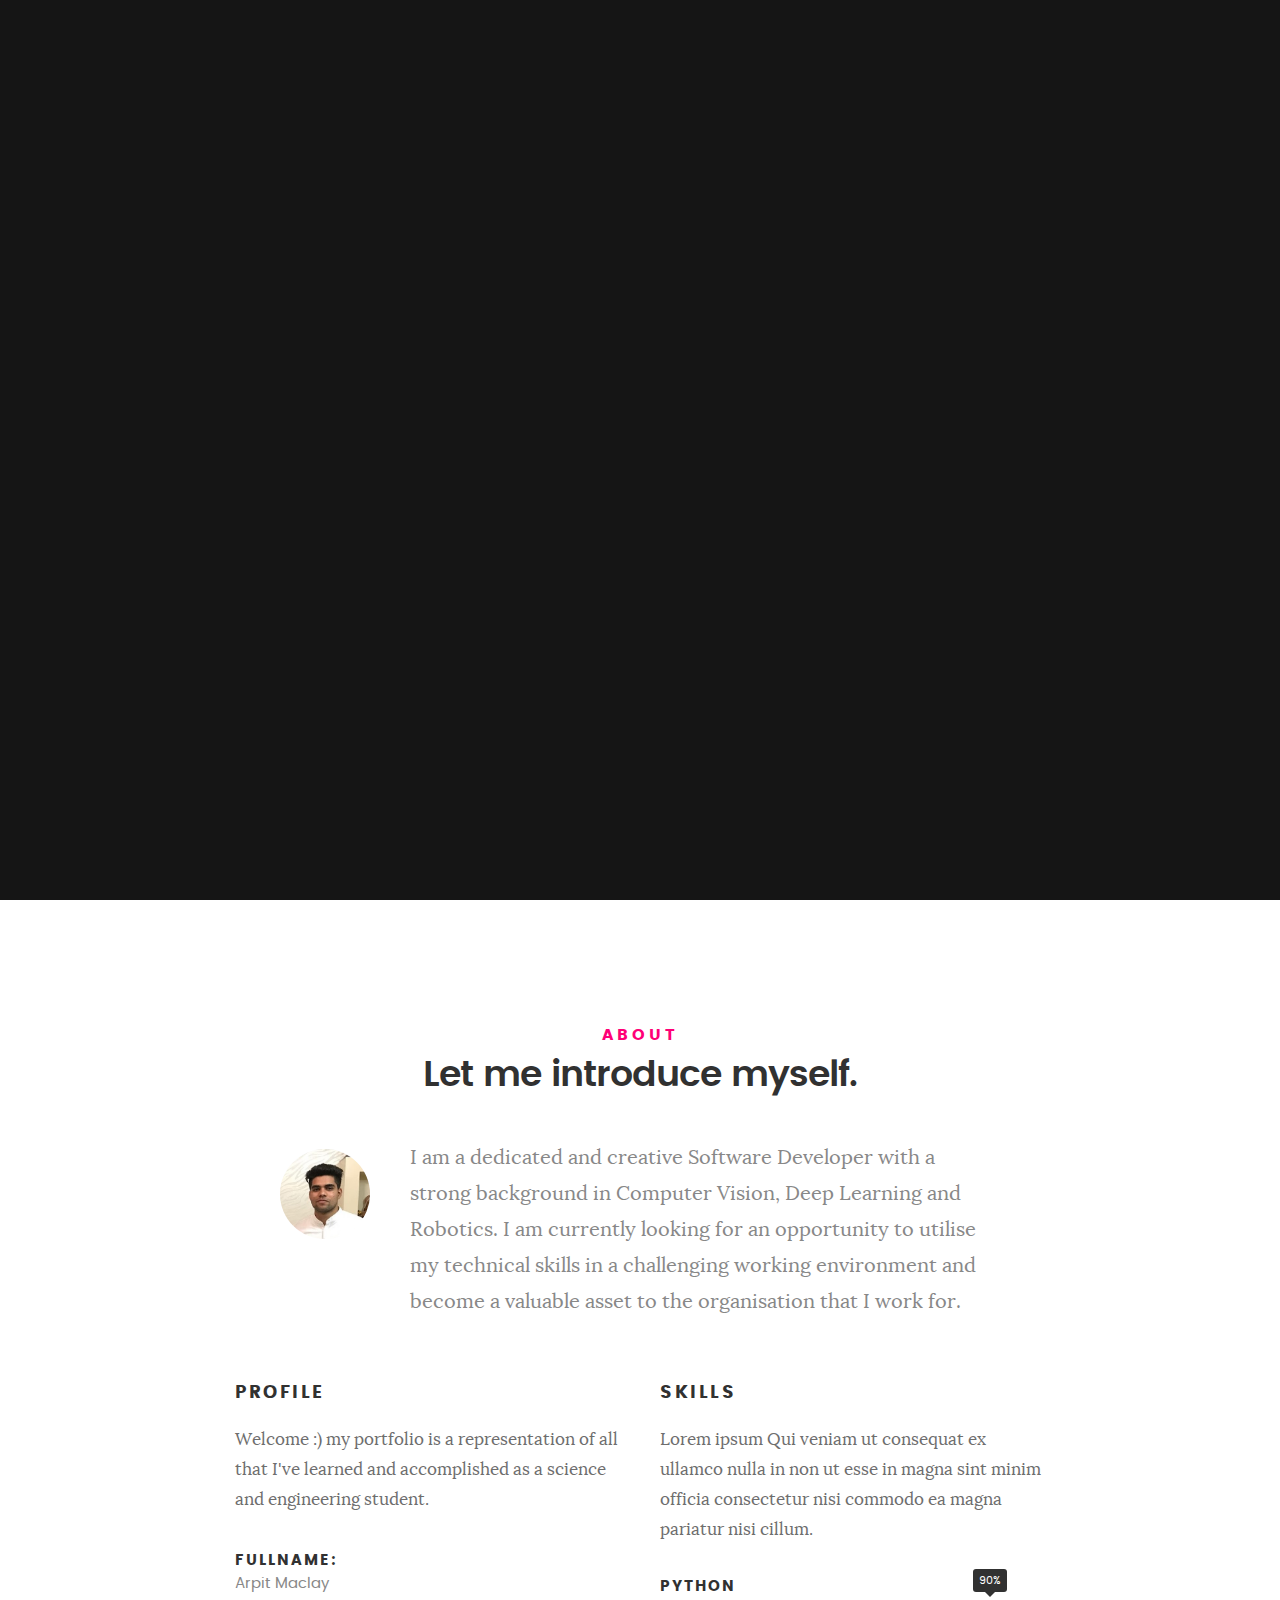
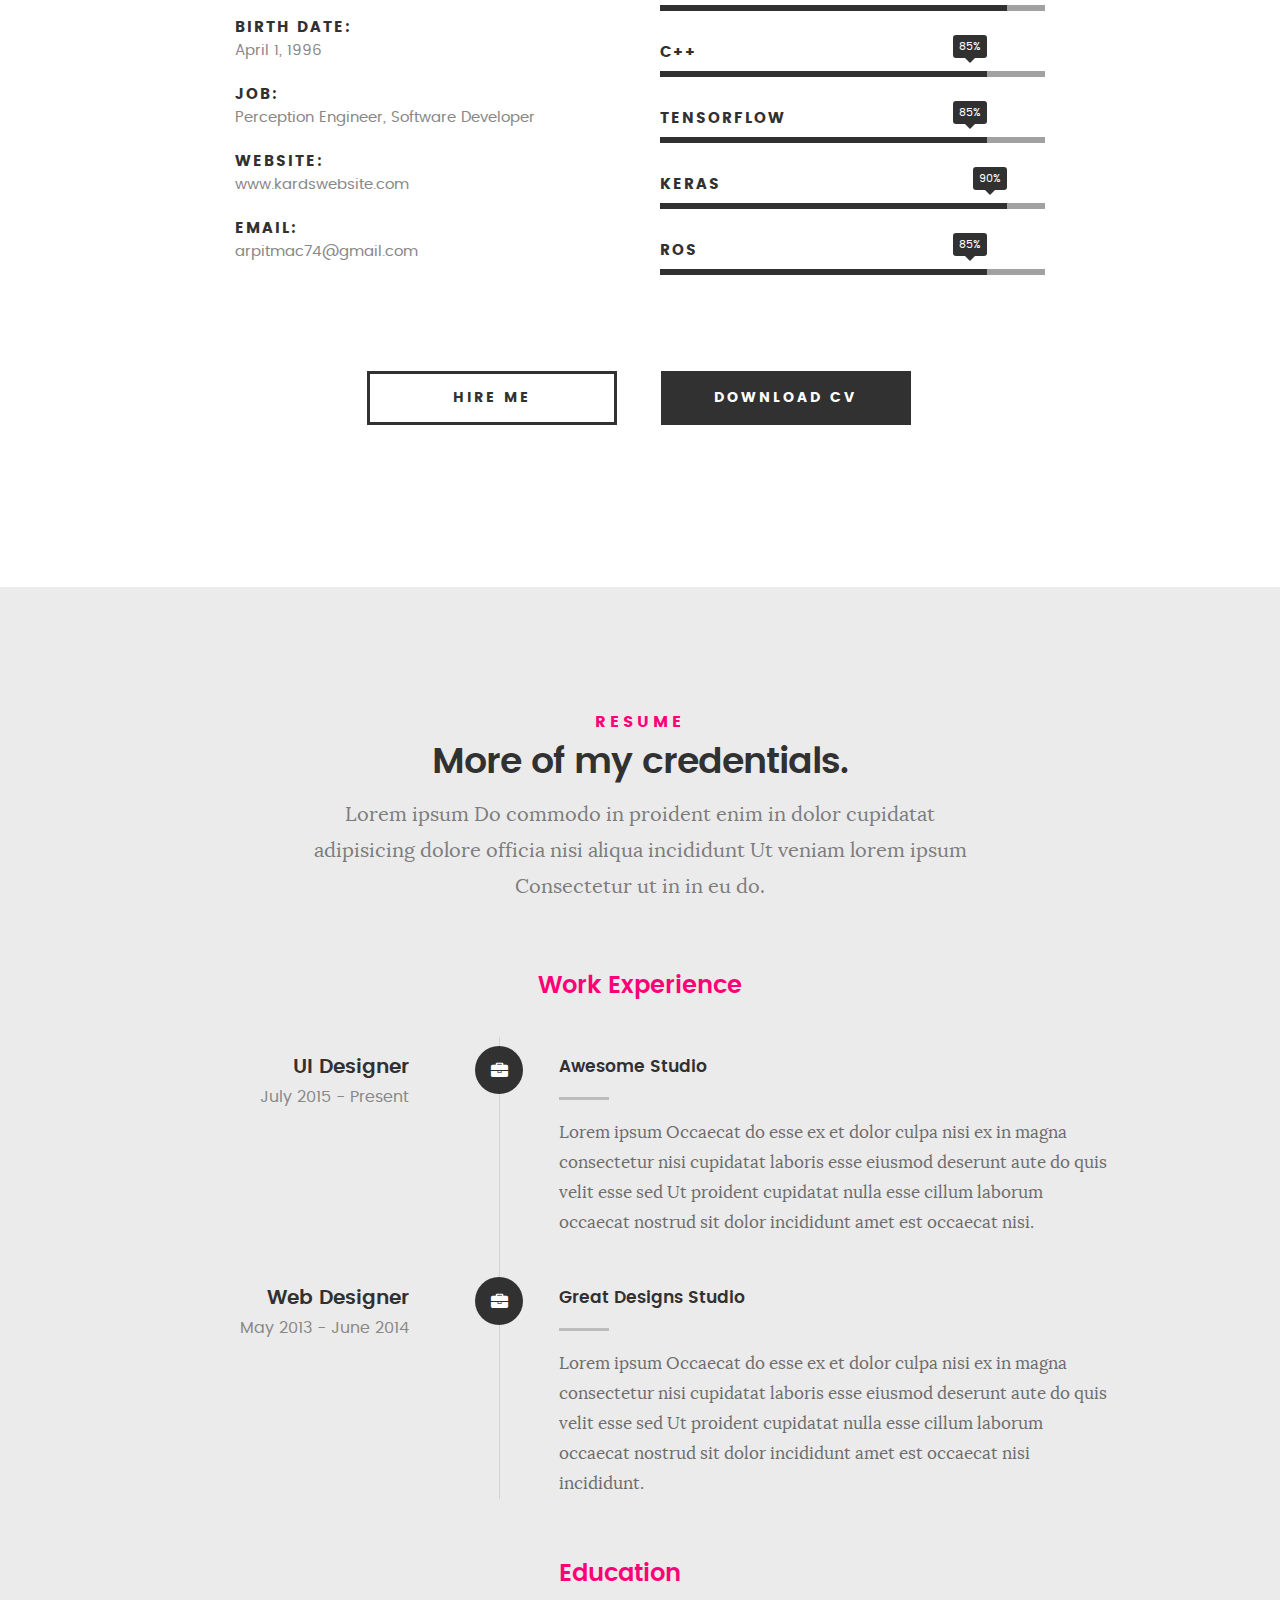
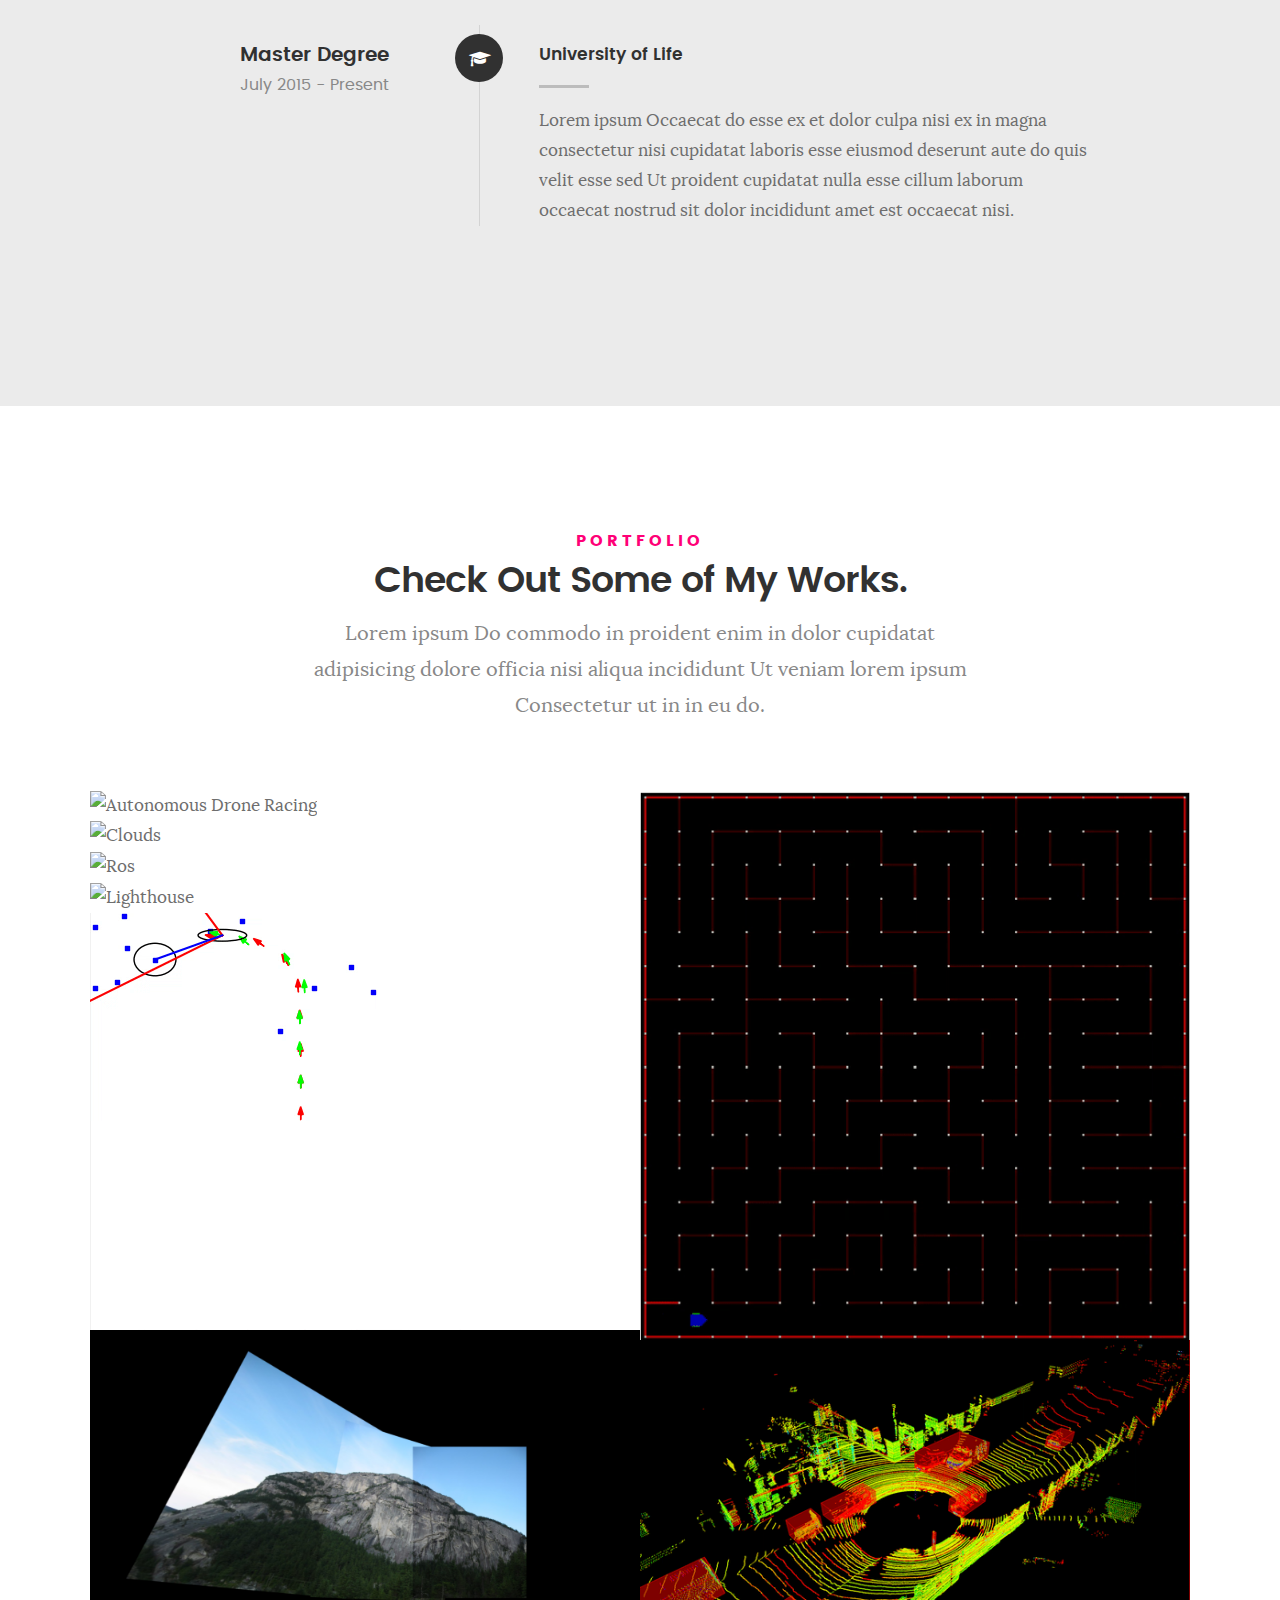
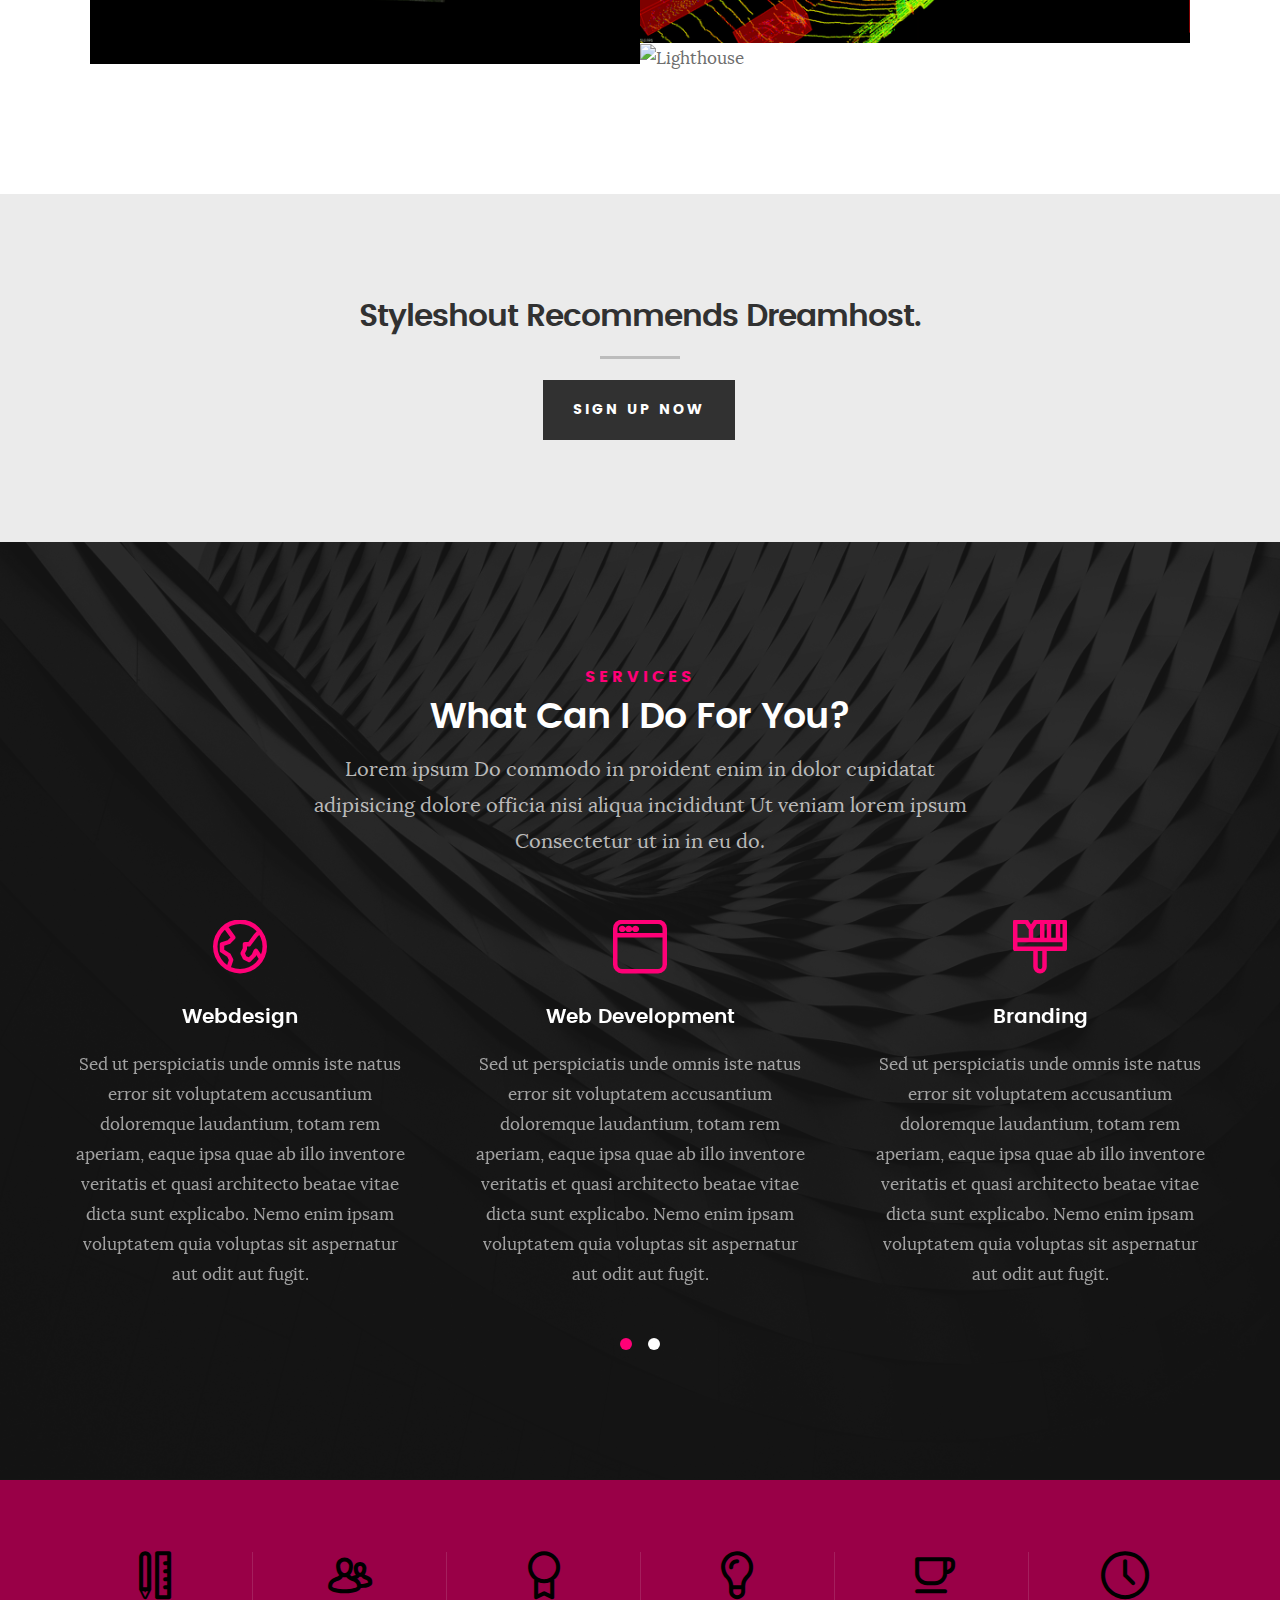
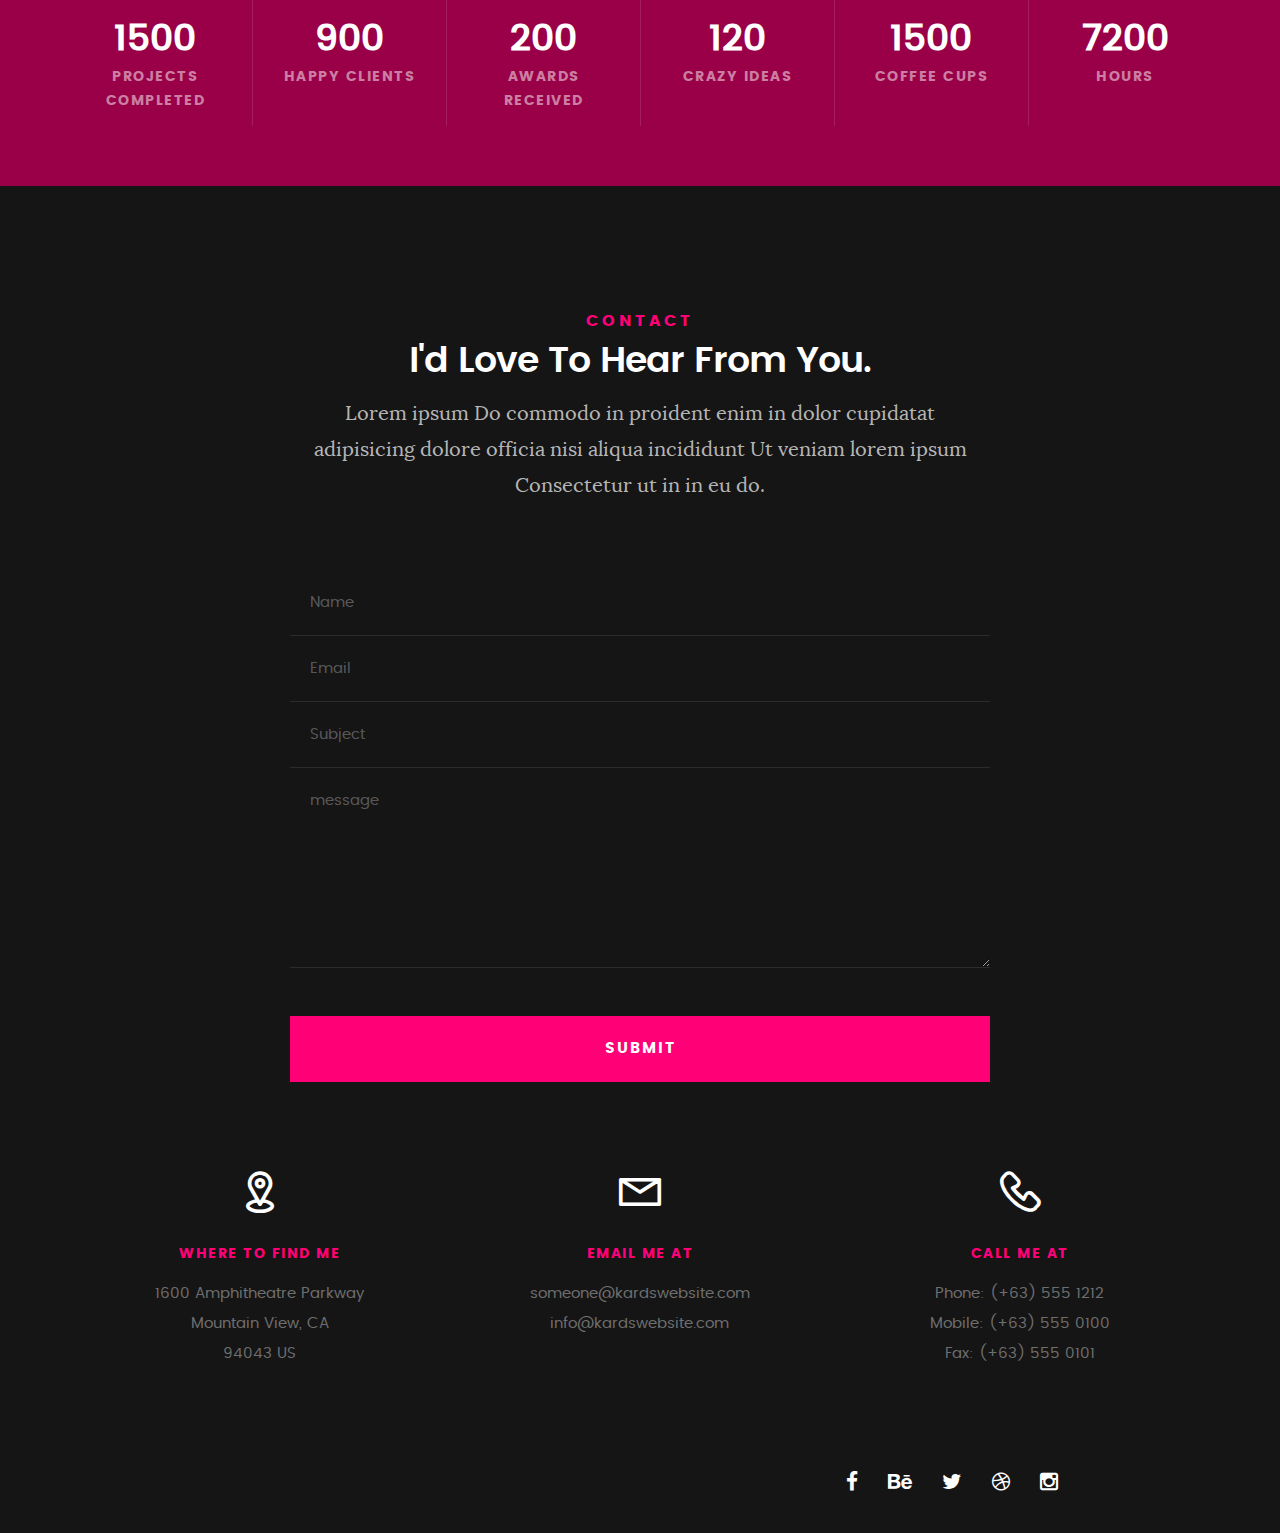
==== index.html @ 7a7f3ef6 "portfolio" ====
<!DOCTYPE html>
<!--[if IE 8 ]><html class="no-js oldie ie8" lang="en"> <![endif]-->
<!--[if IE 9 ]><html class="no-js oldie ie9" lang="en"> <![endif]-->
<!--[if (gte IE 9)|!(IE)]><!--><html class="no-js" lang="en"> <!--<![endif]-->
<head>

   <!--- basic page needs
   ================================================== -->
   <meta charset="utf-8">
	<title>Menu</title>
	<meta name="description" content="">  
	<meta name="author" content="">

   <!-- mobile specific metas
   ================================================== -->
	<meta name="viewport" content="width=device-width, initial-scale=1, maximum-scale=1">

 	<!-- CSS
   ================================================== -->
   <link rel="stylesheet" href="css/base.css">  
   <link rel="stylesheet" href="css/main.css">
   <link rel="stylesheet" href="css/vendor.css">     

   <!-- script
   ================================================== -->   
	<script src="js/modernizr.js"></script>
	<script src="js/pace.min.js"></script>

   <!-- favicons
	================================================== -->
	<link rel="icon" type="image/png" href="robot.png">

</head>

<body id="top">

	<!-- header 
   ================================================== -->
   <header>   	
   	<div class="row">

   		<div class="top-bar">
   			<a class="menu-toggle" href="#"><span>Menu</span></a>

	   		<div class="logo">
		         <a href="index.html">HOME</a>
		      </div>		      

		   	<nav id="main-nav-wrap">
					<ul class="main-navigation">
						<li class="current"><a class="smoothscroll"  href="#intro" title="">Home</a></li>
						<li><a class="smoothscroll"  href="#about" title="">About</a></li>
						<li><a class="smoothscroll"  href="#resume" title="">Resume</a></li>
						<li><a class="smoothscroll"  href="#portfolio" title="">Portfolio</a></li>
						<li><a class="smoothscroll"  href="#services" title="">Services</a></li>					
						<li><a class="smoothscroll"  href="#contact" title="">Contact</a></li>	
						<li><a href="styles.html" title="">Style Demo</a></li>				
					</ul>
				</nav>    		
   		</div> <!-- /top-bar --> 
   		
   	</div> <!-- /row --> 		
   </header> <!-- /header -->

	<!-- intro section
   ================================================== -->
   <section id="intro">   

   	<div class="intro-overlay"></div>	

   	<div class="intro-content">
   		<div class="row">

   			<div class="col-twelve">

	   			<h5>Hello, World.</h5>
	   			<h1>I'm Arpit Maclay.</h1>

	   			<p class="intro-position">
					<span>Roboticist</span>   
					<span>Computer Vision Engineer</span>
					<span>Software Developer</span>  
	   			</p>

	   			<a class="button stroke smoothscroll" href="#about" title="">More About Me</a>

	   		</div>  
   			
   		</div>   		 		
   	</div> <!-- /intro-content --> 

   	<ul class="intro-social">        
         <li><a href=https://mail.google.com/mail/?view=cm&fs=1&tf=1&to=arpitmac74@gmail.com><i class="fa fa-google"></i></a></li>
         <li><a href="https://www.linkedin.com/in/arpit-maclay-7b93a011b/"><i class="fa fa-linkedin"></i></a></li>
         <li><a href="https://github.com/arpitmac74"><i class="fa fa-github"></i></a></li>
         <li><a href="https://www.youtube.com/channel/UClQNlh_cattal870bzkaQxw?view_as=subscriber"><i class="fa fa-youtube"></i></a></li>
      </ul> <!-- /intro-social -->      	

   </section> <!-- /intro -->


   <!-- about section
   ================================================== -->
   <section id="about">  

   	<div class="row section-intro">
   		<div class="col-twelve">

   			<h5>About</h5>
   			<h1>Let me introduce myself.</h1>

   			<div class="intro-info">

   				<img src="images/yo.jpg" alt="Profile Picture">

   				<p class="lead">I am a dedicated and creative Software Developer with a strong background in Computer Vision, Deep Learning and Robotics. I am currently looking for an opportunity to utilise my technical skills in a challenging working environment and become a valuable asset to the organisation that I work for.</p>
   			</div>   			

   		</div>   		
   	</div> <!-- /section-intro -->

   	<div class="row about-content">

   		<div class="col-six tab-full">

   			<h3>Profile</h3>
   			<p>Welcome :) my portfolio is a representation of all that I've learned and accomplished as a science and engineering student.</p>

   			<ul class="info-list">
   				<li>
   					<strong>Fullname:</strong>
   					<span>Arpit Maclay</span>
   				</li>
   				<li>
   					<strong>Birth Date:</strong>
   					<span>April 1, 1996</span>
   				</li>
   				<li>
   					<strong>Job:</strong>
   					<span>Perception Engineer, Software Developer</span>
   				</li>
   				<li>
   					<strong>Website:</strong>
   					<span>www.kardswebsite.com</span>
   				</li>
   				<li>
   					<strong>Email:</strong>
   					<span>arpitmac74@gmail.com</span>
   				</li>

   			</ul> <!-- /info-list -->

   		</div>

   		<div class="col-six tab-full">

   			<h3>Skills</h3>
   			<p>Lorem ipsum Qui veniam ut consequat ex ullamco nulla in non ut esse in magna sint minim officia consectetur nisi commodo ea magna pariatur nisi cillum.</p>

				<ul class="skill-bars">
				   <li>
				   	<div class="progress percent90"><span>90%</span></div>
				   	<strong>Python</strong>
				   </li>
				   <li>
				   	<div class="progress percent85"><span>85%</span></div>
				   	<strong>C++</strong>
				   </li>
				   <li>
				   	<div class="progress percent85"><span>85%</span></div>
				   	<strong>Tensorflow</strong>
				   </li>
				   <li>
				   	<div class="progress percent90"><span>90%</span></div>
				   	<strong>Keras</strong>
				   </li>
				   <li>

				   	<div class="progress percent85"><span>85%</span></div>
				   	<strong>ROS</strong>
				   </li>
      
				</ul> <!-- /skill-bars -->		

   		</div>

   	</div>

   	<div class="row button-section">
   		<div class="col-twelve">
   			<a href="#contact" title="Hire Me" class="button stroke smoothscroll">Hire Me</a>
   			<a href="#" title="Download CV" class="button button-primary">Download CV</a>
   		</div>   		
   	</div>

   </section> <!-- /process-->    


   <!-- resume Section
   ================================================== -->
	<section id="resume" class="grey-section">

		<div class="row section-intro">
   		<div class="col-twelve">

   			<h5>Resume</h5>
   			<h1>More of my credentials.</h1>

   			<p class="lead">Lorem ipsum Do commodo in proident enim in dolor cupidatat adipisicing dolore officia nisi aliqua incididunt Ut veniam lorem ipsum Consectetur ut in in eu do.</p>

   		</div>   		
   	</div> <!-- /section-intro--> 

   	<div class="row resume-timeline">

   		<div class="col-twelve resume-header">

   			<h2>Work Experience</h2>

   		</div> <!-- /resume-header -->

   		<div class="col-twelve">

   			<div class="timeline-wrap">

   				<div class="timeline-block">

	   				<div class="timeline-ico">
	   					<i class="fa fa-briefcase"></i>
	   				</div>

	   				<div class="timeline-header">
	   					<h3>UI Designer</h3>
	   					<p>July 2015 - Present</p>
	   				</div>

	   				<div class="timeline-content">
	   					<h4>Awesome Studio</h4>
	   					<p>Lorem ipsum Occaecat do esse ex et dolor culpa nisi ex in magna consectetur nisi cupidatat laboris esse eiusmod deserunt aute do quis velit esse sed Ut proident cupidatat nulla esse cillum laborum occaecat nostrud sit dolor incididunt amet est occaecat nisi.</p>
	   				</div>

	   			<div class="timeline-block">

	   				<div class="timeline-ico">
	   					<i class="fa fa-briefcase"></i>
	   				</div>

	   				<div class="timeline-header">
	   					<h3>Web Designer</h3>
	   					<p>May 2013 - June 2014</p>
	   				</div>

	   				<div class="timeline-content">
	   					<h4>Great Designs Studio</h4>
	   					<p>Lorem ipsum Occaecat do esse ex et dolor culpa nisi ex in magna consectetur nisi cupidatat laboris esse eiusmod deserunt aute do quis velit esse sed Ut proident cupidatat nulla esse cillum laborum occaecat nostrud sit dolor incididunt amet est occaecat nisi incididunt.</p>
	   				</div>

	   			</div> <!-- /timeline-block -->

   			</div> <!-- /timeline-wrap -->   			

   		</div> <!-- /col-twelve -->
   		
   	</div> <!-- /resume-timeline -->
   	
   	<div class="row resume-timeline">

   		<div class="col-twelve resume-header">

   			<h2>Education</h2>

   		</div> <!-- /resume-header -->

   		<div class="col-twelve">

   			<div class="timeline-wrap">

   				<div class="timeline-block">

	   				<div class="timeline-ico">
	   					<i class="fa fa-graduation-cap"></i>
	   				</div>

	   				<div class="timeline-header">
	   					<h3>Master Degree</h3>
	   					<p>July 2015 - Present</p>
	   				</div>

	   				<div class="timeline-content">
	   					<h4>University of Life</h4>
	   					<p>Lorem ipsum Occaecat do esse ex et dolor culpa nisi ex in magna consectetur nisi cupidatat laboris esse eiusmod deserunt aute do quis velit esse sed Ut proident cupidatat nulla esse cillum laborum occaecat nostrud sit dolor incididunt amet est occaecat nisi.</p>
	   				</div>


	   			</div> <!-- /timeline-block -->

   			</div> <!-- /timeline-wrap -->   			

   		</div> <!-- /col-twelve -->
   		
   	</div> <!-- /resume-timeline -->
		
	</section> <!-- /features -->


	<!-- Portfolio Section
   ================================================== -->
	<section id="portfolio">

		<div class="row section-intro">
   		<div class="col-twelve">

   			<h5>Portfolio</h5>
   			<h1>Check Out Some of My Works.</h1>

   			<p class="lead">Lorem ipsum Do commodo in proident enim in dolor cupidatat adipisicing dolore officia nisi aliqua incididunt Ut veniam lorem ipsum Consectetur ut in in eu do.</p>

   		</div>   		
   	</div> <!-- /section-intro--> 

   	<div class="row portfolio-content">

   		<div class="col-twelve">

   			<!-- portfolio-wrapper -->
	         <div id="folio-wrapper" class="block-1-2 block-mob-full stack">

	         	<div class="bgrid folio-item">
	               <div class="item-wrap">
	               	<img src="images/portfolio/drone.gif" alt="Autonomous Drone Racing">
	                  <a href="#modal-01" class="overlay">	                  	           
	                     <div class="folio-item-table">
	                     	<div class="folio-item-cell">
		     					       <h3 class="folio-title">Autonomous Drone Racing</h3>	     					    
		     					    	 <span class="folio-types">
		     					       	  Reinforcement Learning
		     					       </span>
		     					   </div>	                      	
	                     </div>                    
	                  </a>
	               </div>	               
	        		</div> <!-- /folio-item -->

	        		<div class="bgrid folio-item">
	               <div class="item-wrap">
	               	<img src="images/portfolio/maze.gif" alt="Micro-Maze Solver">
	               	<a href="#modal-02" class="overlay">              		                  
	                     <div class="folio-item-table">
	                     	<div class="folio-item-cell">
	                     		<h3 class="folio-title">Micro-Maze Solver</h3>	     					    
		     					    	<span class="folio-types">
		     					       	  Breadth First Search, OOP
		     					      </span>		     		
		     					   </div> 	                      	
	                     </div>                    
	                  </a>
	               </div>
	        		</div> <!-- /folio-item -->

	            <div class="bgrid folio-item">
	               <div class="item-wrap">
	               	<img src="images/portfolio/yolo.gif"alt="Clouds">
	                  <a href="#modal-03" class="overlay">             		                  
	                     <div class="folio-item-table">
	                     	<div class="folio-item-cell">
	                     		<h3 class="folio-title">Real Time Object Detection</h3>	     					    
		     					    	<span class="folio-types">
		     					       	  
		     					      </span>		     		
		     					   </div> 	                      	
	                     </div>                    
	                  </a>
	               </div>
	        		</div> <!-- /folio-item -->

	            <div class="bgrid folio-item">
	               <div class="item-wrap">
	               	<img src="images/portfolio/ariac.gif" alt="Ros">
	                  <a href="#modal-04" class="overlay">                  	                 
	                     <div class="folio-item-table">
	                     	<div class="folio-item-cell">
	                     		<h3 class="folio-title">ARIAC Challenge 2019</h3>	     					    
		     					    	<span class="folio-types">
		     					       	  ROS
		     					      </span>		     		
		     					   </div>  	                      	
	                     </div>                    
	                  </a>
	               </div>
	        		</div> <!-- /folio-item -->     

	        		<div class="bgrid folio-item">
	               <div class="item-wrap">
	               	<img src="images/portfolio/auto.gif" alt="Lighthouse">
	                  <a href="#modal-05" class="overlay">             		                  
	                     <div class="folio-item-table">
	                     	<div class="folio-item-cell">
	                     		<h3 class="folio-title">Autonommous Mobile Robot</h3>	     					    
		     					    	<span class="folio-types">
		     					       	  Localization, OpenCV, Sensor Fusion
		     					      </span>		     		
		     					   </div> 	                      	
	                     </div>                    
					  </a>
					  
				   
					</div>
	        		</div> <!-- /folio-item -->

	            <div class="bgrid folio-item">
	               <div class="item-wrap">
	               	<img src="images/portfolio/slam.gif" alt="Salad">
	                  <a href="#modal-06" class="overlay">
	                     <div class="folio-item-table">
	                     	<div class="folio-item-cell">
	                     		<h3 class="folio-title">2D SLAM</h3>	     					    
		     					    	<span class="folio-types">
		     					       	  Extended Kalman Filter
		     					      </span>		     		
		     					   </div>	                      	
	                     </div>                    
	                  </a>
	               </div>
					</div> <!-- /folio-item -->
				<div class="bgrid folio-item">
					<div class="item-wrap">
					 <img src="images/portfolio/panoblur.png" alt="Salad">
						<a href="#modal-07" class="overlay">
							<div class="folio-item-table">
								<div class="folio-item-cell">
									<h3 class="folio-title">AutoPanaroma</h3>	     					    
											<span class="folio-types">
												Deep Learning, OpenCV
										 </span>		     		
										</div>	                      	
							</div>
						</a>
					</div>
					 </div> <!-- /folio-item -->
				 <div class="bgrid folio-item">
					 <div class="item-wrap">
					  <img src="images/portfolio/Lidar.gif" alt="Salad">
						 <a href="#modal-08" class="overlay">
							 <div class="folio-item-table">
								 <div class="folio-item-cell">
									 <h3 class="folio-title">LIDAR Obstacle Detection</h3>	     					    
											 <span class="folio-types">
												 Point Cloud Library, RANSAC, Clustering
										  </span>		     		
										 </div>	                      	
							 </div>	                    
						   </a>
						</div>
						 </div> <!-- /folio-item -->    

						<div class="bgrid folio-item">
					   <div class="item-wrap">
						   <img src="images/portfolio/carla.gif" alt="Lighthouse">
						  <a href="#modal-09" class="overlay">             		                  
							 <div class="folio-item-table">
								 <div class="folio-item-cell">
									 <h3 class="folio-title">Smoothed Optimal Planning</h3>	     					    
											 <span class="folio-types">
												Flexible nodes ,Graphical Search, CARLA
									   </span>
									</div>
								</div>
								</a>		    	   
															   	
	            <!-- modal popups - begin
	            ============================================================= -->
	            <div id="modal-01" class="popup-modal slider mfp-hide">	

				     	<div class="media">
				     		<img src="images/portfolio/modals/MIT.jpg" alt="" />
				     	</div>      	

					   <div class="description-box">
					      <h4>Autonomous Drone Racing</h4>		      
					      <p>An implmentation of reinforcement algorithm trained to pass through gates. The implmentation uses python, keras and the MIT flightgoggles simulation environment.</p>

					      <div class="categories">C++, ROS</div>			               
					   </div>
			         <div class="link-box">
						<a><ins cite="https://www.linkedin.com/in/arpit-maclay-7b93a011b/">This is an inserted text.</ins></a>
						
					      <a href="#" class="popup-modal-dismiss">Press Esc</a>
			         </div>		      

				   </div> <!-- /modal-01 -->

				   <div id="modal-02" class="popup-modal slider mfp-hide">	

				     	<div class="media">
				     		<img src="images/portfolio/modals/m-shutterbug.jpg" alt="" />
				     	</div>      	

					   <div class="description-box">
					      <h4>Micro-Maze Solver</h4>		      
					      <p>Proinrr gravida nibh vel velit auctor aliquet. Aenean sollicitudin, lorem quis bibendum auctor, nisi elit consequat ipsum, nec sagittis sem nibh id elit.</p>

					      <div class="categories">Web Design</div>			               
					   </div>

			         <div class="link-box">
			            <a href="http://www.google.com">Details</a>
					      <a href="#" class="popup-modal-dismiss">Close</a>
			         </div>		      

				   </div> <!-- /modal-02 -->

				   <div id="modal-03" class="popup-modal slider mfp-hide">	

				     	<div class="media">
				     		<img src="images/portfolio/modals/m-clouds.jpg" alt="" />
				     	</div>      	

					   <div class="description-box">
					      <h4>Clouds</h4>		      
					      <p>Proin gravida nibh vel velit auctor aliquet. Aenean sollicitudin, lorem quis bibendum auctor, nisi elit consequat ipsum, nec sagittis sem nibh id elit.</p>

					      <div class="categories">Web Design</div>			               
					   </div>

			         <div class="link-box">
			            <a href="http://www.google.com">Details</a>
					      <a href="#" class="popup-modal-dismiss">Close</a>
			         </div>		      

				   </div> <!-- /modal-03 -->

				   <div id="modal-04" class="popup-modal slider mfp-hide">	

				     	<div class="media">
				     		<img src="images/portfolio/modals/m-beetle.jpg" alt="" />
				     	</div>      	

					   <div class="description-box">
					      <h4>Beetle</h4>		      
					      <p>Proin gravida nibh vel velit auctor aliquet. Aenean sollicitudin, lorem quis bibendum auctor, nisi elit consequat ipsum, nec sagittis sem nibh id elit.</p>

					      <div class="categories">Branding</div>			               
					   </div>

			         <div class="link-box">
			            <a href="http://www.behance.net">Details</a>
					      <a href="#" class="popup-modal-dismiss">Close</a>
			         </div>		      

				   </div> <!-- /modal-04 -->

				   <div id="modal-05" class="popup-modal slider mfp-hide">	

				     	<div class="media">
				     		<img src="images/portfolio/modals/m-lighthouse.jpg" alt="" />
				     	</div>      	

					   <div class="description-box">
					      <h4>Lighthouse</h4>		      
					      <p>Proin gravida nibh vel velit auctor aliquet. Aenean sollicitudin, lorem quis bibendum auctor, nisi elit consequat ipsum, nec sagittis sem nibh id elit.</p>

					      <div class="categories">Web Development</div>			               
					   </div>

			         <div class="link-box">
			            <a href="http://www.behance.net">Details</a>
					      <a href="#" class="popup-modal-dismiss">Close</a>
			         </div>		      

				   </div> <!-- /modal-05 -->

				   <div id="modal-06" class="popup-modal slider mfp-hide">	

				     	<div class="media">
				     		<img src="images/portfolio/modals/m-salad.jpg" alt="" />
				     	</div>      	

					   <div class="description-box">
					      <h4>Salad</h4>		      
					      <p>Proin gravida nibh vel velit auctor aliquet. Aenean sollicitudin, lorem quis bibendum auctor, nisi elit consequat ipsum, nec sagittis sem nibh id elit.</p>

					      <div class="categories">Branding</div>			               
					   </div>

			         <div class="link-box">
			            <a href="http://www.behance.net">Details</a>
					      <a href="#" class="popup-modal-dismiss">Close</a>
			         </div>		      

				   </div> <!-- /modal-06 -->

				   <div id="modal-06" class="popup-modal slider mfp-hide">	

					<div class="media">
						<img src="images/portfolio/modals/m-salad.jpg" alt="" />
					</div>      	

				  <div class="description-box">
					 <h4>Salad</h4>		      
					 <p>Proin gravida nibh vel velit auctor aliquet. Aenean sollicitudin, lorem quis bibendum auctor, nisi elit consequat ipsum, nec sagittis sem nibh id elit.</p>

					 <div class="categories">Branding</div>			               
				  </div>

				<div class="link-box">
				   <a href="http://www.behance.net">Details</a>
					 <a href="#" class="popup-modal-dismiss">Close</a>
				</div>		      

			  </div> <!-- /modal-06 -->


				   <!-- modal popups - end
	            ============================================================= -->

	         </div> <!-- /portfolio-wrapper --> 

   		</div>  <!-- /twelve -->   

   	</div> <!-- /portfolio-content --> 
		
	</section> <!-- /portfolio --> 


	<!-- CTA Section
   ================================================== -->
	<section id="cta" class="grey-section">

   	<div class="row cta-content">

   		<div class="col-twelve section-ads">  

	     		<h2 class="h01"><a href="http://www.dreamhost.com/r.cgi?287326|STYLESHOUT">Styleshout Recommends Dreamhost.</a></h2>

				<div class="action">
			      <a class="button button-primary large" href="http://www.dreamhost.com/r.cgi?287326|STYLESHOUT">Sign Up Now</a>
		      </div>		     	

   		</div>

   	</div> <!-- /cta-content -->

   </section> <!-- /cta --> 

	
	<!-- services Section
   ================================================== -->
	<section id="services">

		<div class="overlay"></div>

		<div class="row section-intro">
   		<div class="col-twelve">

   			<h5>Services</h5>
   			<h1>What Can I Do For You?</h1>

   			<p class="lead">Lorem ipsum Do commodo in proident enim in dolor cupidatat adipisicing dolore officia nisi aliqua incididunt Ut veniam lorem ipsum Consectetur ut in in eu do.</p>

   		</div>   		
   	</div> <!-- /section-intro -->

   	<div class="row services-content">

   		<div id="owl-slider" class="owl-carousel services-list">

	      	<div class="service">	

	      		<span class="icon"><i class="icon-earth"></i></span>            

	            <div class="service-content">	

	            	 <h3>Webdesign</h3>

		            <p class="desc">Sed ut perspiciatis unde omnis iste natus error sit voluptatem accusantium doloremque laudantium, totam rem aperiam, eaque ipsa quae ab illo inventore veritatis et quasi architecto beatae vitae dicta sunt explicabo. Nemo enim ipsam voluptatem quia voluptas sit aspernatur aut odit aut fugit.
	         		</p>
	         		
	         	</div> 	         	 

				</div> <!-- /service -->

				<div class="service">	

					<span class="icon"><i class="icon-window"></i></span>                          

	            <div class="service-content">	

	            	<h3>Web Development</h3>  

		            <p class="desc">Sed ut perspiciatis unde omnis iste natus error sit voluptatem accusantium doloremque laudantium, totam rem aperiam, eaque ipsa quae ab illo inventore veritatis et quasi architecto beatae vitae dicta sunt explicabo. Nemo enim ipsam voluptatem quia voluptas sit aspernatur aut odit aut fugit.
	         		</p>

	            </div>	                          

			   </div> <!-- /service -->

			   <div class="service">

			   	<span class="icon"><i class="icon-paint-brush"></i></span>		            

	            <div class="service-content">

	            	<h3>Branding</h3>

		            <p class="desc">Sed ut perspiciatis unde omnis iste natus error sit voluptatem accusantium doloremque laudantium, totam rem aperiam, eaque ipsa quae ab illo inventore veritatis et quasi architecto beatae vitae dicta sunt explicabo. Nemo enim ipsam voluptatem quia voluptas sit aspernatur aut odit aut fugit.
	        			</p> 

	            </div> 	            	               

			   </div> <!-- /service -->

				<div class="service">

					<span class="icon"><i class="icon-toggles"></i></span>	              

	            <div class="service-content">

	            	<h3>UI/UX Design</h3>

		            <p class="desc">Sed ut perspiciatis unde omnis iste natus error sit voluptatem accusantium doloremque laudantium, totam rem aperiam, eaque ipsa quae ab illo inventore veritatis et quasi architecto beatae vitae dicta sunt explicabo. Nemo enim ipsam voluptatem quia voluptas sit aspernatur aut odit aut fugit.
	         		</p> 
	         		
	            </div>                

				</div> <!-- /service -->

			   <div class="service">

			   	<span class="icon"><i class="icon-image"></i></span>	            

	            <div class="service-content">

	            	<h3>Graphics Design</h3>

		            <p class="desc">Sed ut perspiciatis unde omnis iste natus error sit voluptatem accusantium doloremque laudantium, totam rem aperiam, eaque ipsa quae ab illo inventore veritatis et quasi architecto beatae vitae dicta sunt explicabo. Nemo enim ipsam voluptatem quia voluptas sit aspernatur aut odit aut fugit.
	        			</p> 

	            </div>	               

			   </div> <!-- /service -->

			   <div class="service">

			   	<span class="icon"><i class="icon-chat"></i></span>	   	           

	            <div class="service-content">

	            	 <h3>Consultancy</h3>

		            <p class="desc">Sed ut perspiciatis unde omnis iste natus error sit voluptatem accusantium doloremque laudantium, totam rem aperiam, eaque ipsa quae ab illo inventore veritatis et quasi architecto beatae vitae dicta sunt explicabo. Nemo enim ipsam voluptatem quia voluptas sit aspernatur aut odit aut fugit.
	        			</p> 
	        			
	            </div>	               

			   </div> <!-- /service -->

	      </div> <!-- /services-list -->
   		
   	</div> <!-- /services-content -->
		
	</section> <!-- /services -->	


	<!-- stats Section
   ================================================== -->
	<section id="stats" class="count-up">

		<div class="row">
			<div class="col-twelve">

				<div class="block-1-6 block-s-1-3 block-tab-1-2 block-mob-full stats-list">

					<div class="bgrid stat">

						<div class="icon-part">
							<i class="icon-pencil-ruler"></i>
						</div>

						<h3 class="stat-count">
							1500
						</h3>

						<h5 class="stat-title">
							Projects Completed
						</h5>

					</div> <!-- /stat -->					

					<div class="bgrid stat">

						<div class="icon-part">
							<i class="icon-users"></i>
						</div>

						<h3 class="stat-count">
							900
						</h3>

						<h5 class="stat-title">
							Happy Clients
						</h5>

					</div> <!-- /stat -->

					<div class="bgrid stat">

						<div class="icon-part">
							<i class="icon-badge"></i>
						</div>

						<h3 class="stat-count">
							200
						</h3>

						<h5 class="stat-title">
							Awards Received
						</h5>

					</div> <!-- /stat -->									

					<div class="bgrid stat">

						<div class="icon-part">
							<i class="icon-light-bulb"></i>
						</div>

						<h3 class="stat-count">
							120
						</h3>

						<h5 class="stat-title">
							Crazy Ideas
						</h5>

					</div> <!-- /stat -->

					<div class="bgrid stat">

						<div class="icon-part">
							<i class="icon-cup"></i>
						</div>

						<h3 class="stat-count">
							1500
						</h3>

						<h5 class="stat-title">
							Coffee Cups
						</h5>

					</div> <!-- /stat -->

					<div class="bgrid stat">

						<div class="icon-part">
							<i class="icon-clock"></i>
						</div>

						<h3 class="stat-count">
							7200
						</h3>

						<h5 class="stat-title">
							Hours
						</h5>

					</div> <!-- /stat -->

				</div> <!-- /stats-list -->

			</div> <!-- /twelve -->
		</div> <!-- /row -->

	</section> <!-- /stats -->

	
   <!-- contact
   ================================================== -->
	<section id="contact">

		<div class="row section-intro">
   		<div class="col-twelve">

   			<h5>Contact</h5>
   			<h1>I'd Love To Hear From You.</h1>

   			<p class="lead">Lorem ipsum Do commodo in proident enim in dolor cupidatat adipisicing dolore officia nisi aliqua incididunt Ut veniam lorem ipsum Consectetur ut in in eu do.</p>

   		</div> 
   	</div> <!-- /section-intro -->

   	<div class="row contact-form">

   		<div class="col-twelve">

            <!-- form -->
            <form name="contactForm" id="contactForm" method="post" action="">
      			<fieldset>

                  <div class="form-field">
 						   <input name="contactName" type="text" id="contactName" placeholder="Name" value="" minlength="2" required="">
                  </div>
                  <div class="form-field">
	      			   <input name="contactEmail" type="email" id="contactEmail" placeholder="Email" value="" required="">
	               </div>
                  <div class="form-field">
	     				   <input name="contactSubject" type="text" id="contactSubject" placeholder="Subject" value="">
	               </div>                       
                  <div class="form-field">
	                 	<textarea name="contactMessage" id="contactMessage" placeholder="message" rows="10" cols="50" required=""></textarea>
	               </div>                      
                 <div class="form-field">
                     <button class="submitform">Submit</button>
                     <div id="submit-loader">
                        <div class="text-loader">Sending...</div>                             
       				      <div class="s-loader">
								  	<div class="bounce1"></div>
								  	<div class="bounce2"></div>
								  	<div class="bounce3"></div>
								</div>
							</div>
                  </div>

      			</fieldset>
      		</form> <!-- Form End -->

            <!-- contact-warning -->
            <div id="message-warning">            	
            </div>            
            <!-- contact-success -->
      		<div id="message-success">
               <i class="fa fa-check"></i>Your message was sent, thank you!<br>
      		</div>

         </div> <!-- /col-twelve -->
   		
   	</div> <!-- /contact-form -->

   	<div class="row contact-info">

   		<div class="col-four tab-full">

   			<div class="icon">
   				<i class="icon-pin"></i>
   			</div>

   			<h5>Where to find me</h5>

   			<p>
            1600 Amphitheatre Parkway<br>
            Mountain View, CA<br>
            94043 US
            </p>

   		</div>

   		<div class="col-four tab-full collapse">

   			<div class="icon">
   				<i class="icon-mail"></i>
   			</div>

   			<h5>Email Me At</h5>

   			<p>someone@kardswebsite.com<br>
			   	info@kardswebsite.com			     
			   </p>

   		</div>

   		<div class="col-four tab-full">

   			<div class="icon">
   				<i class="icon-phone"></i>
   			</div>

   			<h5>Call Me At</h5>

   			<p>Phone: (+63) 555 1212<br>
			   	Mobile: (+63) 555 0100<br>
			     	Fax: (+63) 555 0101
			   </p>

   		</div>
   		
   	</div> <!-- /contact-info -->
		
	</section> <!-- /contact -->


   <!-- footer
   ================================================== -->

   <footer>
     	<div class="row">

     		<div class="col-six tab-full pull-right social">

     			<ul class="footer-social">        
			      <li><a href="#"><i class="fa fa-facebook"></i></a></li>
			      <li><a href="#"><i class="fa fa-behance"></i></a></li>
			      <li><a href="#"><i class="fa fa-twitter"></i></a></li>
			      <li><a href="#"><i class="fa fa-dribbble"></i></a></li>
			      <li><a href="#"><i class="fa fa-instagram"></i></a></li>
			   </ul> 
	      		
	      </div>


	      	<div id="go-top">
		         <a class="smoothscroll" title="Back to Top" href="#top"><i class="fa fa-long-arrow-up"></i></a>
		      </div>

      	</div> <!-- /row -->     	
   </footer>  

   <div id="preloader"> 
    	<div id="loader"></div>
   </div> 

   <!-- Java Script
   ================================================== --> 
   <script src="js/jquery-2.1.3.min.js"></script>
   <script src="js/plugins.js"></script>
   <script src="js/main.js"></script>

</body>

</html>
---- css/base.css ----
/**
 * =================================================================== 
 *
 *  Kards v1.0 Base Stylesheet
 *  url: styleshout.com
 *  03-01-2016
 *  ------------------------------------------------------------------
 *  TOC:
 *  01. reset
 *  02. basic/base setup styles
 *  03. grid
 *  04. MISC
 *
 * =================================================================== 
 */

/** 
 * ===================================================================
 * 01. reset - normalize.css v3.0.2 | MIT License | git.io/normalize
 *
 * ------------------------------------------------------------------- 
 */
html {
	font-family: sans-serif;
	-ms-text-size-adjust: 100%;
	-webkit-text-size-adjust: 100%;
}

body {
	margin: 0;
}

article,
aside,
details,
figcaption,
figure,
footer,
header,
hgroup,
main,
menu,
nav,
section,
summary {
	display: block;
}

audio,
canvas,
progress,
video {
	display: inline-block;
	vertical-align: baseline;
}

audio:not([controls]) {
	display: none;
	height: 0;
}

[hidden],
template {
	display: none;
}

a {
	background: transparent;
}

a:active,
a:hover {
	outline: 0;
}

abbr[title] {
	border-bottom: 1px dotted;
}

b,
strong {
	font-weight: bold;
}

dfn {
	font-style: italic;
}

h1 {
	font-size: 2em;
	margin: 0.67em 0;
}

mark {
	background: #ff0;
	color: #000;
}

small {
	font-size: 80%;
}

sub,
sup {
	font-size: 75%;
	line-height: 0;
	position: relative;
	vertical-align: baseline;
}

sup {
	top: -0.5em;
}

sub {
	bottom: -0.25em;
}

img {
	border: 0;
}

svg:not(:root) {
	overflow: hidden;
}

figure {
	margin: 1em 40px;
}

hr {
	-moz-box-sizing: content-box;
	box-sizing: content-box;
	height: 0;
}

pre {
	overflow: auto;
}

code,
kbd,
pre,
samp {
	font-family: monospace, monospace;
	font-size: 1em;
}

button,
input,
optgroup,
select,
textarea {
	color: inherit;
	font: inherit;
	margin: 0;
}

button {
	overflow: visible;
}

button,
select {
	text-transform: none;
}

button,
html input[type="button"],
input[type="reset"],
input[type="submit"] {
	-webkit-appearance: button;
	cursor: pointer;
}

button[disabled],
html input[disabled] {
	cursor: default;
}

button::-moz-focus-inner,
input::-moz-focus-inner {
	border: 0;
	padding: 0;
}

input {
	line-height: normal;
}

input[type="checkbox"],
input[type="radio"] {
	box-sizing: border-box;
	padding: 0;
}

input[type="number"]::-webkit-inner-spin-button,
input[type="number"]::-webkit-outer-spin-button {
	height: auto;
}

input[type="search"] {
	-webkit-appearance: textfield;
	-moz-box-sizing: content-box;
	-webkit-box-sizing: content-box;
	box-sizing: content-box;
}

input[type="search"]::-webkit-search-cancel-button,
input[type="search"]::-webkit-search-decoration {
	-webkit-appearance: none;
}

fieldset {
	border: 1px solid #c0c0c0;
	margin: 0 2px;
	padding: 0.35em 0.625em 0.75em;
}

legend {
	border: 0;
	padding: 0;
}

textarea {
	overflow: auto;
}

optgroup {
	font-weight: bold;
}

table {
	border-collapse: collapse;
	border-spacing: 0;
}

td,
th {
	padding: 0;
}

/** 
 * ===================================================================
 * 02. basic/base setup styles - (_basic.scss)
 *
 * ------------------------------------------------------------------- 
 */
html {
	font-size: 62.5%;
	box-sizing: border-box;
}

*,
*::before,
*::after {
	box-sizing: inherit;
}

body {
	font-weight: normal;
	line-height: 1;
	text-rendering: optimizeLegibility;
	word-wrap: break-word;
	-webkit-overflow-scrolling: touch;
	-webkit-text-size-adjust: none;
}

body,
input,
button {
	-moz-osx-font-smoothing: grayscale;
	-webkit-font-smoothing: antialiased;
}

/**
 * Media - (_basic.scss)
 * ------------------------------------------------------------------- 
 */
img,
video {
	max-width: 100%;
	height: auto;
}

/**
 * Typography resets - (_basic.scss)
 * ------------------------------------------------------------------- 
 */
div,
dl,
dt,
dd,
ul,
ol,
li,
h1,
h2,
h3,
h4,
h5,
h6,
pre,
form,
p,
blockquote,
th,
td {
	margin: 0;
	padding: 0;
}

h1,
h2,
h3,
h4,
h5,
h6 {
	-webkit-font-variant-ligatures: common-ligatures;
	-moz-font-variant-ligatures: common-ligatures;
	font-variant-ligatures: common-ligatures;
	text-rendering: optimizeLegibility;
}

em,
i {
	font-style: italic;
	line-height: inherit;
}

strong,
b {
	font-weight: bold;
	line-height: inherit;
}

small {
	font-size: 60%;
	line-height: inherit;
}

ol,
ul {
	list-style: none;
}

li {
	display: block;
}

/**
 * links - (_basic.scss)
 * ------------------------------------------------------------------- 
 */
a {
	text-decoration: none;
	line-height: inherit;
}

a img {
	border: none;
}

/**
 * inputs - (_basic.scss)
 * ------------------------------------------------------------------- 
 */
fieldset {
	margin: 0;
	padding: 0;
}

input[type="email"],
input[type="number"],
input[type="search"],
input[type="text"],
input[type="tel"],
input[type="url"],
input[type="password"],
textarea {
	-webkit-appearance: none;
	-moz-appearance: none;
	-ms-appearance: none;
	-o-appearance: none;
	appearance: none;
}

/** 
 * ===================================================================
 * 03. grid - (_grid.scss)
 *
 * ------------------------------------------------------------------- 
 */
.row {
	width: 94%;
	max-width: 1140px;
	margin: 0 auto;
}

.row:before,
.row:after {
	content: "";
	display: table;
}

.row:after {
	clear: both;
}

.row .row {
	width: auto;
	max-width: none;
	margin-left: -20px;
	margin-right: -20px;
}

[class*="col-"],
.bgrid {
	float: left;
}

[class*="col-"] + [class*="col-"].end {
	float: right;
}

[class*="col-"] {
	padding: 0 20px;
}

.col-one {
	width: 8.33333%;
}

.col-two,
.col-1-6 {
	width: 16.66667%;
}

.col-three,
.col-1-4 {
	width: 25%;
}

.col-four,
.col-1-3 {
	width: 33.33333%;
}

.col-five {
	width: 41.66667%;
}

.col-six,
.col-1-2 {
	width: 50%;
}

.col-seven {
	width: 58.33333%;
}

.col-eight,
.col-2-3 {
	width: 66.66667%;
}

.col-nine,
.col-3-4 {
	width: 75%;
}

.col-ten,
.col-5-6 {
	width: 83.33333%;
}

.col-eleven {
	width: 91.66667%;
}

.col-twelve,
.col-full {
	width: 100%;
}

/**
 * small screens - (_grid.scss)
 * --------------------------------------------------------------- 
 */
@media screen and (max-width:1024px) {
	.row .row {
		margin-left: -18px;
		margin-right: -18px;
	}

	[class*="col-"] {
		padding: 0 18px;
	}

}

/**
 * tablets - (_grid.scss)
 * --------------------------------------------------------------- 
 */
@media screen and (max-width:768px) {
	.row {
		width: auto;
		padding-left: 30px;
		padding-right: 30px;
	}

	.row .row {
		padding-left: 0;
		padding-right: 0;
		margin-left: -15px;
		margin-right: -15px;
	}

	[class*="col-"] {
		padding: 0 15px;
	}

	.tab-1-4 {
		width: 25%;
	}

	.tab-1-3 {
		width: 33.33333%;
	}

	.tab-1-2 {
		width: 50%;
	}

	.tab-2-3 {
		width: 66.66667%;
	}

	.tab-3-4 {
		width: 75%;
	}

	.tab-full {
		width: 100%;
	}

}

/**
 * large mobile devices - (_grid.scss)
 * --------------------------------------------------------------- 
 */
@media screen and (max-width:600px) {
	.row {
		padding-left: 25px;
		padding-right: 25px;
	}

	.row .row {
		margin-left: -10px;
		margin-right: -10px;
	}

	[class*="col-"] {
		padding: 0 10px;
	}

	.mob-1-4 {
		width: 25%;
	}

	.mob-1-2 {
		width: 50%;
	}

	.mob-3-4 {
		width: 75%;
	}

	.mob-full {
		width: 100%;
	}

}

/**
 * small mobile devices - (_grid.scss)
 * --------------------------------------------------------------- 
 */
@media screen and (max-width:400px) {
	.row .row {
		padding-left: 0;
		padding-right: 0;
		margin-left: 0;
		margin-right: 0;
	}

	[class*="col-"] {
		width: 100% !important;
		float: none !important;
		clear: both !important;
		margin-left: 0;
		margin-right: 0;
		padding: 0;
	}

	[class*="col-"] + [class*="col-"].end {
		float: none;
	}

}

/** 
 * ===================================================================
 * block grids - (_grid.scss)
 *
 * ------------------------------------------------------------------- 
 */
[class*="block-"]:before,
[class*="block-"]:after {
	content: "";
	display: table;
}

[class*="block-"]:after {
	clear: both;
}

.block-1-6 .bgrid {
	width: 16.66667%;
}

.block-1-4 .bgrid {
	width: 25%;
}

.block-1-3 .bgrid {
	width: 33.33333%;
}

.block-1-2 .bgrid {
	width: 50%;
}

/**
 * Clearing for block grid columns. Allow columns with 
 * different heights to align properly.
 */
.block-1-6 .bgrid:nth-child(6n+1),
.block-1-4 .bgrid:nth-child(4n+1),
.block-1-3 .bgrid:nth-child(3n+1),
.block-1-2 .bgrid:nth-child(2n+1) {
	clear: both;
}

/**
 * small screens - (_grid.scss)
 * --------------------------------------------------------------- 
 */
@media screen and (max-width:1024px) {
	.block-s-1-6 .bgrid {
		width: 16.66667%;
	}

	.block-s-1-4 .bgrid {
		width: 25%;
	}

	.block-s-1-3 .bgrid {
		width: 33.33333%;
	}

	.block-s-1-2 .bgrid {
		width: 50%;
	}

	.block-s-full .bgrid {
		width: 100%;
		clear: both;
	}

	[class*="block-s-"] .bgrid:nth-child(n) {
		clear: none;
	}

	.block-s-1-6 .bgrid:nth-child(6n+1),
	.block-s-1-4 .bgrid:nth-child(4n+1),
	.block-s-1-3 .bgrid:nth-child(3n+1),
	.block-s-1-2 .bgrid:nth-child(2n+1) {
		clear: both;
	}

}

/**
 * tablets - (_grid.scss)
 * --------------------------------------------------------------- 
 */
@media screen and (max-width:768px) {
	.block-tab-1-6 .bgrid {
		width: 16.66667%;
	}

	.block-tab-1-4 .bgrid {
		width: 25%;
	}

	.block-tab-1-3 .bgrid {
		width: 33.33333%;
	}

	.block-tab-1-2 .bgrid {
		width: 50%;
	}

	.block-tab-full .bgrid {
		width: 100%;
		clear: both;
	}

	[class*="block-tab-"] .bgrid:nth-child(n) {
		clear: none;
	}

	.block-tab-1-6 .bgrid:nth-child(6n+1),
	.block-tab-1-4 .bgrid:nth-child(4n+1),
	.block-tab-1-3 .bgrid:nth-child(3n+1),
	.block-tab-1-2 .bgrid:nth-child(2n+1) {
		clear: both;
	}

}

/**
 * large mobile devices - (_grid.scss)
 * --------------------------------------------------------------- 
 */
@media screen and (max-width:600px) {
	.block-mob-1-6 .bgrid {
		width: 16.66667%;
	}

	.block-mob-1-4 .bgrid {
		width: 25%;
	}

	.block-mob-1-3 .bgrid {
		width: 33.33333%;
	}

	.block-mob-1-2 .bgrid {
		width: 50%;
	}

	.block-mob-full .bgrid {
		width: 100%;
		clear: both;
	}

	[class*="block-mob-"] .bgrid:nth-child(n) {
		clear: none;
	}

	.block-mob-1-6 .bgrid:nth-child(6n+1),
	.block-mob-1-4 .bgrid:nth-child(4n+1),
	.block-mob-1-3 .bgrid:nth-child(3n+1),
	.block-mob-1-2 .bgrid:nth-child(2n+1) {
		clear: both;
	}

}

/**
 * stack on small mobile devices - (_grid.scss)
 * --------------------------------------------------------------- 
 */
@media screen and (max-width:400px) {
	.stack .bgrid {
		width: 100% !important;
		float: none !important;
		clear: both !important;
		margin-left: 0;
		margin-right: 0;
	}

}

/** 
 * ===================================================================
 * 04. MISC  - (_grid.scss)
 *
 * ------------------------------------------------------------------- 
 */

/**
 * Clearing - (http://nicolasgallagher.com/micro-clearfix-hack/
 */
.group:before,
.group:after {
	content: "";
	display: table;
}

.group:after {
	clear: both;
}

/**
 * Misc Helper Styles 
 */
.hide {
	display: none;
}

.invisible {
	visibility: hidden;
}

.antialiased {
	-webkit-font-smoothing: antialiased;
	-moz-osx-font-smoothing: grayscale;
}

.remove-bottom {
	margin-bottom: 0;
}

.half-bottom {
	margin-bottom: 1.5rem !important;
}

.add-bottom {
	margin-bottom: 3rem !important;
}

.no-border {
	border: none;
}

.full-width {
	width: 100%;
}

.text-center {
	text-align: center;
}

.text-left {
	text-align: left;
}

.text-right {
	text-align: right;
}

.pull-left {
	float: left;
}

.pull-right {
	float: right;
}

.align-center {
	margin-left: auto;
	margin-right: auto;
	text-align: center;
}

/*# sourceMappingURL=base.css.map */
---- css/main.css ----
/**
 * =================================================================== 
 *
 *  Kards v1.0 Main Stylesheet
 *  url: styleshout.com
 *  03-01-2016
 *  ------------------------------------------------------------------
 *  TOC:
 *  01. webfonts and iconfonts
 *  02. base style overrides
 *  03. typography & general theme styles
 *  04. preloader
 *  05. forms
 *  06. buttons 
 *  07. other components
 *  08. common styles
 *  09. header styles
 *  10. intro
 *  11. about
 *  12. resume
 *  13. portfolio
 *  14. call-to-action section
 *  15. services
 *  16. stats
 *  17. contact
 *  18. footer
 *
 * =================================================================== 
 */


/** 
 * ===================================================================
 * 01. webfonts and iconfonts - (_document-setup.scss)
 *
 * ------------------------------------------------------------------- 
 */
@import url("fonts.css");
@import url("font-awesome/css/font-awesome.min.css");
@import url("micons/micons.css");


/** 
 * ===================================================================
 * 02. base style overrides - (_document-setup.scss)
 *
 * ------------------------------------------------------------------- 
 */
html {
	font-size: 10px;
}

@media only screen and (max-width:1024px) {
	html {
		font-size: 9.411764705882353px;
	}
}
@media only screen and (max-width:768px) {
	html {
		font-size: 10px;
	}
}
@media only screen and (max-width:400px) {
	html {
		font-size: 9.411764705882353px;
	}
}

html, body {
	height: 100%;
}
body {
	background: #151515;
	font-family: "lora-regular", serif;
	font-size: 1.7rem;
	line-height: 3rem;
	color: #6e6e6e;
}

/**
 * links - (_document-setup.scss)
 * -------------------------------------------------------------------
 */
a, a:visited {
	color: #000000;
	-moz-transition: all 0.3s ease-in-out;
	-o-transition: all 0.3s ease-in-out;
	-webkit-transition: all 0.3s ease-in-out;
	-ms-transition: all 0.3s ease-in-out;
	transition: all 0.3s ease-in-out;
}
a:hover, a:focus, a:active {
	color: #FF0077;
	outline: 0;
}

/** 
 * ===================================================================
 * 03. typography & general theme styles - (_document-setup.scss)
 *
 * ------------------------------------------------------------------- 
 */
h1, h2, h3, h4, h5, h6, .h01, .h02, .h03, .h04, .h05, .h06 {
	font-family: "poppins-semibold", sans-serif;
	color: #313131;
	font-style: normal;
	text-rendering: optimizeLegibility;
	margin-bottom: 2.1rem;
}
h3, .h03, h4, .h04 {
	margin-bottom: 1.8rem;
}
h5, .h05, h6, .h06 {
	font-family: "poppins-bold";
	margin-bottom: 1.2rem;
}
h1, .h01 {
	font-size: 3.1rem;
	line-height: 1.355;
	letter-spacing: -.1rem;
}
@media only screen and (max-width:600px) {
	h1, .h01 {
		font-size: 2.6rem;
		letter-spacing: -.07rem;
	}
}
h2, .h02 {
	font-size: 2.4rem;
	line-height: 1.25;
}
h3, .h03 {
	font-size: 2rem;
	line-height: 1.5;
}
h4, .h04 {
	font-size: 1.7rem;
	line-height: 1.765;
}
h5, .h05 {
	font-size: 1.4rem;
	line-height: 1.714;
	text-transform: uppercase;
	letter-spacing: .15rem;
}
h6, .h06 {
	font-size: 1.3rem;
	line-height: 1.846;
	text-transform: uppercase;
	letter-spacing: .15rem;
}
p img {
	margin: 0;
}
p.lead {
	font-family: "lora-regular", serif;
	font-size: 2rem;
	line-height: 1.8;
	color: #888888;
}
@media only screen and (max-width:768px) {
	p.lead {
		font-size: 1.7rem;
	}
}
em, i, strong, b {
	font-size: 1.7rem;
	line-height: 3rem;
	font-style: normal;
	font-weight: normal;
}
em, i {
	font-family: "lora-italic", serif;
}
strong, b {
	font-family: "lora-bold", serif;
}
small {
	font-size: 1.2rem;
	line-height: inherit;
}
blockquote {
	margin: 3rem 0;
	padding-left: 4rem;
	position: relative;
}
blockquote:before {
	content: "\201C";
	font-size: 8rem;
	line-height: 0px;
	margin: 0;
	color: #313131;
	font-family: arial, sans-serif;
	position: absolute;
	top: 3rem;
	left: 0;
}
blockquote p {
	font-family: georgia, serif;
	font-style: italic;
	padding: 0;
	font-size: 1.9rem;
	line-height: 1.737;
}
blockquote cite {
	display: block;
	font-size: 1.3rem;
	font-style: normal;
	line-height: 1.616;
}
blockquote cite:before {
	content: "\2014 \0020";
}
blockquote cite a, blockquote cite a:visited {
	color: #888888;
	border: none;
}
abbr {
	font-family: "poppins-bold", serif;
	font-variant: small-caps;
	text-transform: lowercase;
	letter-spacing: .05rem;
	color: #888888;
}
var, kbd, samp, code, pre {
	font-family: Consolas, "Andale Mono", Courier, "Courier New", monospace;
}
pre {
	padding: 2.4rem 3rem 3rem;
	background: #F1F1F1;
}
code {
	font-size: 1.4rem;
	margin: 0 .2rem;
	padding: .3rem .6rem;
	white-space: nowrap;
	background: #F1F1F1;
	border: 1px solid #E1E1E1;
	border-radius: 3px;
}
pre > code {
	display: block;
	white-space: pre;
	line-height: 2;
	padding: 0;
	margin: 0;
}
pre.prettyprint > code {
	border: none;
}
del {
	text-decoration: line-through;
}
abbr[title], dfn[title] {
	border-bottom: 1px dotted;
	cursor: help;
}
mark {
	background: #FFF49B;
	color: #000;
}
hr {
	border: solid #d2d2d2;
	border-width: 1px 0 0;
	clear: both;
	margin: 2.4rem 0 1.5rem;
	height: 0;
}

/**
 * Lists - (_document-setup.scss)  
 * -------------------------------------------------------------------
 */
ol {
	list-style: decimal;
}
ul {
	list-style: disc;
}
li {
	display: list-item;
}
ol, ul {
	margin-left: 1.7rem;
}
ul li {
	padding-left: .4rem;
}
ul ul, ul ol, ol ol, ol ul {
	margin: .6rem 0 .6rem 1.7rem;
}
ul.disc li {
	display: list-item;
	list-style: none;
	padding: 0 0 0 .8rem;
	position: relative;
}
ul.disc li::before {
	content: "";
	display: inline-block;
	width: 8px;
	height: 8px;
	border-radius: 50%;
	background: #FF0077;
	position: absolute;
	left: -17px;
	top: 11px;
	vertical-align: middle;
}
dt {
	margin: 0;
	color: #FF0077;
}
dd {
	margin: 0 0 0 2rem;
}

/**
 * tables - (_document-setup.scss)  
 * -------------------------------------------------------------------
 */
table {
	border-width: 0;
	width: 100%;
	max-width: 100%;
	font-family: "lora-regular", sans-serif;
}
th, td {
	padding: 1.5rem 3rem;
	text-align: left;
	border-bottom: 1px solid #E8E8E8;
}
th {
	color: #313131;
	font-family: "poppins-bold", sans-serif;
}
td {
	line-height: 1.5;
}
th:first-child, td:first-child {
	padding-left: 0;
}
th:last-child, td:last-child {
	padding-right: 0;
}
.table-responsive {
	overflow-x: auto;
	-webkit-overflow-scrolling: touch;
}

/**
 * Spacing - (_document-setup.scss)  
 * -------------------------------------------------------------------
 */
button, .button {
	margin-bottom: 1.2;
}
fieldset {
	margin-bottom: 1.5rem;
}
input,
textarea,
select,
pre,
blockquote,
figure,
table,
p,
ul,
ol,
dl,
form,
.fluid-video-wrapper,
.ss-custom-select {
	margin-bottom: 3rem;
}

/**
 * floated image - (_document-setup.scss)  
 * -------------------------------------------------------------------
 */
img.pull-right {
	margin: .9rem 0 0 2.4rem;
}
img.pull-left {
	margin: .9rem 2.4rem 0 0;
}

/**
 * block grid paddings - (_document-setup.scss) 
 * -------------------------------------------------------------------
 */
.bgrid {
	padding: 0 20px;
}
@media only screen and (max-width:1024px) {
	.bgrid {
		padding: 0 18px;
	}
}
@media only screen and (max-width:768px) {
	.bgrid {
		padding: 0 15px;
	}
}
@media only screen and (max-width:600px) {
	.bgrid {
		padding: 0 10px;
	}
}
@media only screen and (max-width:400px) {
	.bgrid {
		padding: 0;
	}
}

/**
 * pace.js styles - minimal  - (_document-setup.scss)
 * -------------------------------------------------------------------
 */
.pace {
	-webkit-pointer-events: none;
	pointer-events: none;
	-webkit-user-select: none;
	-moz-user-select: none;
	user-select: none;
}
.pace-inactive {
	display: none;
}
.pace .pace-progress {
	background: #FF0077;
	position: fixed;
	z-index: 900;
	top: 0;
	right: 100%;
	width: 100%;
	height: 6px;
}

/** 
 * ===================================================================
 * 04. preloader - (_preloader-1.scss)
 *
 * ------------------------------------------------------------------- 
 */
#preloader {
	position: fixed;
	top: 0;
	left: 0;
	right: 0;
	bottom: 0;
	background: #151515;
	z-index: 800;
	height: 100%;
	width: 100%;
}
.no-js #preloader, .oldie #preloader {
	display: none;
}
#loader {
	position: absolute;
	left: 50%;
	top: 50%;
	width: 60px;
	height: 60px;
	margin: -30px 0 0 -30px;
	padding: 0;
}
#loader:before {
	content: "";
	border-top: 11px solid rgba(255, 255, 255, 0.1);
	border-right: 11px solid rgba(255, 255, 255, 0.1);
	border-bottom: 11px solid rgba(255, 255, 255, 0.1);
	border-left: 11px solid #FF0077;
	-webkit-animation: load 1.1s infinite linear;
	animation: load 1.1s infinite linear;
	display: block;
	border-radius: 50%;
	width: 60px;
	height: 60px;
}
@-webkit-keyframes load {
	0% {
		-webkit-transform: rotate(0deg);
		transform: rotate(0deg);
	}
	100% {
		-webkit-transform: rotate(360deg);
		transform: rotate(360deg);
	}
}
@keyframes load {
	0% {
		-webkit-transform: rotate(0deg);
		transform: rotate(0deg);
	}
	100% {
		-webkit-transform: rotate(360deg);
		transform: rotate(360deg);
	}
}

/** 
 * ===================================================================
 * 05. forms - (_forms.scss)
 *
 * ------------------------------------------------------------------- 
 */
fieldset {
	border: none;
}
input[type="email"],
input[type="number"],
input[type="search"],
input[type="text"],
input[type="tel"],
input[type="url"],
input[type="password"],
textarea,
select {
	display: block;
	height: 6rem;
	padding: 1.5rem 0;
	border: 0;
	outline: none;
	vertical-align: middle;
	color: #313131;
	font-family: "poppins-regular", sans-serif;
	font-size: 1.5rem;
	line-height: 3rem;
	max-width: 100%;
	background: transparent;
	border-bottom: 1px solid rgba(0, 0, 0, 0.3);
	-moz-transition: all 0.3s ease-in-out;
	-o-transition: all 0.3s ease-in-out;
	-webkit-transition: all 0.3s ease-in-out;
	-ms-transition: all 0.3s ease-in-out;
	transition: all 0.3s ease-in-out;
}
.ss-custom-select {
	position: relative;
	padding: 0;
}
.ss-custom-select select {
	-webkit-appearance: none;
	-moz-appearance: none;
	-ms-appearance: none;
	-o-appearance: none;
	appearance: none;
	text-indent: 0.01px;
	text-overflow: '';
	margin: 0;
	line-height: 3rem;
	vertical-align: middle;
}
.ss-custom-select select option {
	padding-left: 2rem;
	padding-right: 2rem;
}
.ss-custom-select select::-ms-expand {
	display: none;
}
.ss-custom-select::after {
	content: '\f0d7';
	font-family: 'FontAwesome';
	position: absolute;
	top: 50%;
	right: 1.5rem;
	margin-top: -10px;
	bottom: auto;
	width: 20px;
	height: 20px;
	line-height: 20px;
	font-size: 18px;
	text-align: center;
	pointer-events: none;
	color: #252525;
}

/* IE9 and below */
.oldie .ss-custom-select::after {
	display: none;
}
textarea {
	min-height: 25rem;
}
input[type="email"]:focus,
input[type="number"]:focus,
input[type="search"]:focus,
input[type="text"]:focus,
input[type="tel"]:focus,
input[type="url"]:focus,
input[type="password"]:focus,
textarea:focus,
select:focus {
	color: #cc005f;
	border-bottom: 1px solid #FF0077;
}
label, legend {
	font-family: "poppins-bold", sans-serif;
	font-size: 1.4rem;
	margin-bottom: .6rem;
	color: #3b3b3b;
	display: block;
}
input[type="checkbox"], input[type="radio"] {
	display: inline;
}
label > .label-text {
	display: inline-block;
	margin-left: 1rem;
	font-family: "poppins-regular", sans-serif;
	line-height: inherit;
}
label > input[type="checkbox"], label > input[type="radio"] {
	margin: 0;
	position: relative;
	top: .15rem;
}

/**
 * Style Placeholder Text  
 * -
 */
::-webkit-input-placeholder {
	color: #a1a1a1;
}
:-moz-placeholder {
	color: #a1a1a1;  /* Firefox 18- */
}
::-moz-placeholder {
	color: #a1a1a1;  /* Firefox 19+ */
}
:-ms-input-placeholder {
	color: #a1a1a1;
}
.placeholder {
	color: #a1a1a1 !important;
}

/** 
 * ===================================================================
 * 06. buttons - (_button-essentials.scss)
 *
 * ------------------------------------------------------------------- 
 */
.button,
a.button,
button,
input[type="submit"],
input[type="reset"],
input[type="button"] {
	display: inline-block;
	font-family: "poppins-bold", sans-serif;
	font-size: 1.4rem;
	text-transform: uppercase;
	letter-spacing: .3rem;
	height: 5.4rem;
	line-height: 5.4rem;
	padding: 0 3rem;
	margin: 0 .3rem 1.2rem 0;
	background: #d8d8d8;
	color: #313131;
	text-decoration: none;
	cursor: pointer;
	text-align: center;
	white-space: nowrap;
	border: none;
	-moz-transition: all 0.3s ease-in-out;
	-o-transition: all 0.3s ease-in-out;
	-webkit-transition: all 0.3s ease-in-out;
	-ms-transition: all 0.3s ease-in-out;
	transition: all 0.3s ease-in-out;
}
.button:hover,
a.button:hover,
button:hover,
input[type="submit"]:hover,
input[type="reset"]:hover,
input[type="button"]:hover,
.button:focus,
button:focus,
input[type="submit"]:focus,
input[type="reset"]:focus,
input[type="button"]:focus {
	background: #bebebe;
	color: #000000;
	outline: 0;
}
.button.button-primary,
a.button.button-primary,
button.button-primary,
input[type="submit"].button-primary,
input[type="reset"].button-primary,
input[type="button"].button-primary {
	background: #313131;
	color: #FFFFFF;
}
.button.button-primary:hover,
a.button.button-primary:hover,
button.button-primary:hover,
input[type="submit"].button-primary:hover,
input[type="reset"].button-primary:hover,
input[type="button"].button-primary:hover,
.button.button-primary:focus,
button.button-primary:focus,
input[type="submit"].button-primary:focus,
input[type="reset"].button-primary:focus,
input[type="button"].button-primary:focus {
	background: #1f1f1f;
}
button.full-width, .button.full-width {
	width: 100%;
	margin-right: 0;
}
button.medium, .button.medium {
	height: 5.7rem !important;
	line-height: 5.7rem !important;
	padding: 0 1.8rem !important;
}
button.large, .button.large {
	height: 6rem !important;
	line-height: 6rem !important;
	padding: 0rem 3rem !important;
}
button.stroke, .button.stroke {
	background: transparent !important;
	border: 3px solid #313131;
	line-height: 4.8rem;
}
button.stroke.medium, .button.stroke.medium {
	line-height: 5.1rem !important;
}
button.stroke.large, .button.stroke.large {
	line-height: 5.4rem !important;
}
button.stroke:hover, .button.stroke:hover {
	border: 3px solid #FF0077;
	color: #FF0077;
}
button::-moz-focus-inner, input::-moz-focus-inner {
	border: 0;
	padding: 0;
}


/** 
 * ===================================================================
 * 07. other components - (_others.scss)
 *
 * ------------------------------------------------------------------- 
 */

/**
 * alert box - (_alert-box.scss)
 * -------------------------------------------------------------------
 */
.alert-box {
	padding: 2.1rem 4rem 2.1rem 3rem;
	position: relative;
	margin-bottom: 3rem;
	border-radius: 3px;
	font-family: "poppins-regular", sans-serif;
	font-size: 1.5rem;
}
.alert-box .close {
	position: absolute;
	right: 1.8rem;
	top: 1.8rem;
	cursor: pointer;
}
.ss-error {
	background-color: #ffd1d2;
	color: #e65153;
}
.ss-success {
	background-color: #c8e675;
	color: #758c36;
}
.ss-info {
	background-color: #d7ecfb;
	color: #4a95cc;
}
.ss-notice {
	background-color: #fff099;
	color: #bba31b;
}

/**
 * additional typo styles - (_additional-typo.scss)
 * -------------------------------------------------------------------
 */

/**
 * drop cap 
 */
.drop-cap:first-letter {
	float: left;
	margin: 0;
	padding: 1.5rem .6rem 0 0;
	font-size: 8.4rem;
	font-family: "poppins-bold", sans-serif;
	line-height: 6rem;
	text-indent: 0;
	background: transparent;
	color: #313131;
}

/**
 * line definition style
 */
.lining dt, .lining dd {
	display: inline;
	margin: 0;
}
.lining dt + dt:before, .lining dd + dt:before {
	content: "\A";
	white-space: pre;
}
.lining dd + dd:before {
	content: ", ";
}
.lining dd + dd:before {
	content: ", ";
}
.lining dd:before {
	content: ": ";
	margin-left: -0.2em;
}

/**
 * dictionary definition style
 */
.dictionary-style dt {
	display: inline;
	counter-reset: definitions;
}
.dictionary-style dt + dt:before {
	content: ", ";
	margin-left: -0.2em;
}
.dictionary-style dd {
	display: block;
	counter-increment: definitions;
}
.dictionary-style dd:before {
	content: counter(definitions, decimal) ". ";
}

/** 
 * Pull Quotes
 * -----------
 * markup:
 *
 * <aside class="pull-quote">
 *		<blockquote>
 *			<p></p>
 *		</blockquote>
 *	</aside>
 *
 * --------------------------------------------------------------------- 
 */
.pull-quote {
	position: relative;
	padding: 2.1rem 3rem 2.1rem 0px;
}
.pull-quote:before, .pull-quote:after {
	height: 1em;
	position: absolute;
	font-size: 8rem;
	font-family: Arial, Sans-Serif;
	color: #333;
}
.pull-quote:before {
	content: "\201C";
	top: 33px;
	left: 0;
}
.pull-quote:after {
	content: '\201D';
	bottom: -33px;
	right: 0;
}
.pull-quote blockquote {
	margin: 0;
}
.pull-quote blockquote:before {
	content: none;
}

/** 
 * Stats Tab
 * ---------
 * markup:
 *
 * <ul class="stats-tabs">
 *		<li><a href="#">[value]<em>[name]</em></a></li>
 *	</ul>
 *
 * Extend this object into your markup.
 *
 * ---------------------------------------------------------------------
 */
.stats-tabs {
	padding: 0;
	margin: 3rem 0;
}
.stats-tabs li {
	display: inline-block;
	margin: 0 1.5rem 3rem 0;
	padding: 0 1.5rem 0 0;
	border-right: 1px solid #ccc;
}
.stats-tabs li:last-child {
	margin: 0;
	padding: 0;
	border: none;
}
.stats-tabs li a {
	display: inline-block;
	font-size: 2.5rem;
	font-family: "poppins-bold", sans-serif;
	border: none;
	color: #252525;
}
.stats-tabs li a:hover {
	color: #FF0077;
}
.stats-tabs li a em {
	display: block;
	margin: .6rem 0 0 0;
	font-size: 1.4rem;
	font-family: "poppins-regular", sans-serif;
	color: #888888;
}

/**
 * skillbars - (_skillbars.scss)
 * -------------------------------------------------------------------
 */
.skill-bars {
	list-style: none;
	margin: 6rem 0 3rem;
}
.skill-bars li {
	height: .6rem;
	background: #a1a1a1;
	width: 100%;
	margin-bottom: 6rem;
	padding: 0;
	position: relative;
}
.skill-bars li strong {
	position: absolute;
	left: 0;
	top: -3rem;
	font-family: "poppins-bold", sans-serif;
	color: #313131;
	text-transform: uppercase;
	letter-spacing: .2rem;
	font-size: 1.5rem;
	line-height: 2.4rem;
}
.skill-bars li .progress {
	background: #313131;
	position: relative;
	height: 100%;
}
.skill-bars li .progress span {
	position: absolute;
	right: 0;
	top: -3.6rem;
	display: block;
	font-family: "poppins-regular", sans-serif;
	color: white;
	font-size: 1.1rem;
	line-height: 1;
	background: #313131;
	padding: .6rem .6rem;
	border-radius: 3px;
}
.skill-bars li .progress span::after {
	position: absolute;
	left: 50%;
	bottom: -5px;
	margin-left: -5px;
	border-right: 5px solid transparent;
	border-left: 5px solid transparent;
	border-top: 5px solid #313131;
	content: "";
}

.skill-bars li .percent5   { width: 5%; }
.skill-bars li .percent10  { width: 10%; }
.skill-bars li .percent15  { width: 15%; }
.skill-bars li .percent20  { width: 20%; }
.skill-bars li .percent25  { width: 25%; }
.skill-bars li .percent30  { width: 30%; }
.skill-bars li .percent35  { width: 35%; }
.skill-bars li .percent40  { width: 40%; }
.skill-bars li .percent45  { width: 45%; }
.skill-bars li .percent50  { width: 50%; }
.skill-bars li .percent55  { width: 55%; }
.skill-bars li .percent60  { width: 60%; }
.skill-bars li .percent65  { width: 65%; }
.skill-bars li .percent70  { width: 70%; }
.skill-bars li .percent75  { width: 75%; }
.skill-bars li .percent80  { width: 80%; }
.skill-bars li .percent85  { width: 85%; }
.skill-bars li .percent90  { width: 90%; }
.skill-bars li .percent95  { width: 95%; }
.skill-bars li .percent100 { width: 100%; }


/** 
 * ===================================================================
 * 08. common styles (_layout.scss)
 *
 * ------------------------------------------------------------------- 
 */
.grey-section {
	background: #ebebeb;
}
.grey-section p.lead {
	color: #7d7d7d;
}
.section-intro {
	max-width: 700px;
	margin-left: auto;
	margin-right: auto;
	text-align: center;
	margin-bottom: 3.6rem;
	position: relative;
}
.section-intro h1 {
	font-family: "poppins-semibold", serif;
	font-size: 3.6rem;
	color: #313131;
	line-height: 1.25;
	margin-bottom: 1.2rem;
}
.section-intro h5 {
	color: #FF0077;
	font-size: 1.6rem;
	line-height: 1.875;
	margin-bottom: 0.3rem;
	letter-spacing: .4rem;
}

/**
 * responsive:
 * common styles
 * ------------------------------------------------------------------- 
 */
@media only screen and (max-width:768px) {
	.section-intro {
		max-width: 650px;
	}
	.section-intro h1 {
		font-size: 3rem;
	}
}
@media only screen and (max-width:600px) {
	.section-intro h1 {
		font-size: 2.6rem;
	}
	.section-intro h5 {
		font-size: 1.5rem;
		letter-spacing: .3rem;
	}
}
@media only screen and (max-width:400px) {
	.section-intro h1 {
		font-size: 2.4rem;
	}
}


/** 
 * ===================================================================
 * 09. header styles - (_layout.scss)
 *
 * ------------------------------------------------------------------- 
 */
header {
	position: fixed;
	width: 100%;
	min-height: 66px;
	z-index: 600;
}
header .row {
	position: relative;
	min-height: 66px;
}
header .top-bar {
	display: block;
	background: #000000;
	min-width: 220px;
	min-height: 66px;
	position: absolute;
	left: 90px;
	top: 0;
}
header .logo {
	float: left;
	margin-left: 20px;
	margin-right: 50px;
	margin-top: 25px;
	position: relative;
}

/**
 * menu toggle - (_layout.css)
 * ------------------------------------------------------------------- 
 */
.menu-toggle {
	float: left;
	width: 40px;
	height: 40px;
	margin-left: 20px;
	margin-top: 13px;
	display: block;
	position: relative;
}
.menu-toggle span {
	display: block;
	background-color: #FF0077;
	width: 24px;
	height: 3px;
	margin-top: -1.5px;
	font: 0/0 a;
	text-shadow: none;
	color: transparent;
	position: absolute;
	right: 8px;
	top: 50%;
	bottom: auto;
	left: auto;
	-moz-transition: background 0.2s ease-in-out;
	-o-transition: background 0.2s ease-in-out;
	-webkit-transition: background 0.2s ease-in-out;
	-ms-transition: background 0.2s ease-in-out;
	transition: background 0.2s ease-in-out;
}
.menu-toggle span::before, .menu-toggle span::after {
	content: '';
	width: 100%;
	height: 100%;
	background-color: inherit;
	position: absolute;
	left: 0;
	-moz-transition-duration: 0.2s, 0.2s;
	-o-transition-duration: 0.2s, 0.2s;
	-webkit-transition-duration: 0.2s, 0.2s;
	-ms-transition-duration: 0.2s, 0.2s;
	transition-duration: 0.2s, 0.2s;
	-moz-transition-delay: 0.2s, 0s;
	-o-transition-delay: 0.2s, 0s;
	-webkit-transition-delay: 0.2s, 0s;
	-ms-transition-delay: 0.2s, 0s;
	transition-delay: 0.2s, 0s;
}
.menu-toggle span::before {
	top: -8px;
	-moz-transition-property: top, transform;
	-o-transition-property: top, transform;
	-webkit-transition-property: top, transform;
	-ms-transition-property: top, transform;
	transition-property: top, transform;
}
.menu-toggle span::after {
	bottom: -8px;
	-moz-transition-property: bottom, transform;
	-o-transition-property: bottom, transform;
	-webkit-transition-property: bottom, transform;
	-ms-transition-property: bottom, transform;
	transition-property: bottom, transform;
}

/* is clicked */
.menu-toggle.is-clicked span {
	background-color: rgba(255, 0, 119, 0);
}
.menu-toggle.is-clicked span::before, .menu-toggle.is-clicked span::after {
	background-color: #ff0077;
	-moz-transition-delay: 0s, 0.2s;
	-o-transition-delay: 0s, 0.2s;
	-webkit-transition-delay: 0s, 0.2s;
	-ms-transition-delay: 0s, 0.2s;
	transition-delay: 0s, 0.2s;
}
.menu-toggle.is-clicked span::before {
	top: 0;
	-webkit-transform: rotate(45deg);
	-ms-transform: rotate(45deg);
	transform: rotate(45deg);
}
.menu-toggle.is-clicked span::after {
	bottom: 0;
	-webkit-transform: rotate(-45deg);
	-ms-transform: rotate(-45deg);
	transform: rotate(-45deg);
}

/* navigation panel */
#main-nav-wrap {
	display: block;
	width: 100%;
	font-family: "poppins-medium", sans-serif;
	font-size: 1.5rem;
	position: absolute;
	top: 100%;
	left: 0;
}

/* dropdown nav */
.main-navigation {
	background: #000000;
	padding: 24px 30px 42px;
	margin: 0;
	width: 100%;
	height: auto;
	clear: both;
	display: none;
}
.main-navigation > li {
	display: block;
	height: auto;
	text-align: left;
	padding: 0;
}
.main-navigation li a {
	display: block;
	color: #FFFFFF;
	width: auto;
	padding: 15px 0;
	line-height: 16px;
	border: none;
}
.main-navigation li a:hover {
	color: #FF0077;
	padding-left: 1rem;
}
.main-navigation li.current > a {
	background: none;
	color: #FF0077;
}

/**
 * responsive:
 * header styles
 * --------------------------------------------------------------- 
 */
@media only screen and (max-width:1024px) {
	header .top-bar {
		left: 60px;
	}
}
@media only screen and (max-width:768px) {
	header .top-bar {
		left: 50px;
	}
}
@media only screen and (max-width:600px) {
	header .top-bar {
		left: 35px;
	}
}
@media only screen and (max-width:400px) {
	header .top-bar {
		left: 25px;
	}
}


/** 
 * ===================================================================
 * 10. intro - (_layout.scss) 
 *
 * ------------------------------------------------------------------- 
 */
#intro {
	background: #151515 url(../images/0.gif) no-repeat center bottom;
	-webkit-background-size: cover;
	-moz-background-size: cover;
	background-size: cover;
	background-attachment: fixed;
	width: 100%;
	height: 100%;
	min-height: 720px;
	display: table;
	position: relative;
	text-align: center;
}
.intro-overlay {
	position: absolute;
	top: 0;
	left: 0;
	width: 100%;
	height: 100%;
	background: #111111;
	opacity: .85;
}

.intro-content {
	display: table-cell;
	vertical-align: middle;
	text-align: center;
	-webkit-transform: translateY(-2.1rem);
	-ms-transform: translateY(-2.1rem);
	transform: translateY(-2.1rem);
}
.intro-content h1 {
	color: #FFFFFF;
	font-family: "poppins-medium", sans-serif;
	font-size: 8.4rem;
	line-height: 1.071;
	max-width: 900px;
	margin-top: 0;
	margin-bottom: .6rem;
	margin-left: auto;
	margin-right: auto;
	text-shadow: 0 0 20px rgba(0, 0, 0, 0.5);
}
.intro-content h5 {
	color: #cc005f;
	font-family: "poppins-bold", sans-serif;
	font-size: 2.3rem;
	line-height: 1.565;
	margin-bottom: 0;
	text-transform: uppercase;
	letter-spacing: .3rem;
	text-shadow: 0 0 6px rgba(0, 0, 0, 0.2);
}
.intro-content .intro-position {
	font-family: "lora-regular", serif;
	font-size: 1.7rem;
	line-height: 2.4rem;
	text-transform: uppercase;
	letter-spacing: .2rem;
	color: #FFFFFF;
	text-shadow: 0 0 6px rgba(0, 0, 0, 0.2);
}
.intro-content .intro-position span {
	display: inline-block;
}
.intro-content .intro-position span::after {
	content: "|";
	text-align: center;
	display: inline-block;
	padding: 0 8px 0 14px;
	color: rgba(255, 255, 255, 0.3);
}
.intro-content .intro-position span:first-child::before {
	content: "|";
	text-align: center;
	display: inline-block;
	padding: 0 14px 0 8px;
	color: rgba(255, 255, 255, 0.3);
}
.intro-content .button {
	color: #FFFFFF !important;
	border-color: rgba(255, 255, 255, 0.3);
	height: 6rem !important;
	line-height: 5.4rem !important;
	padding: 0 3.5rem 0 3rem !important;
	margin-top: .6rem;
	font-size: 1.3rem;
	text-transform: uppercase;
	letter-spacing: .25rem;
}
.intro-content .button:hover, .intro-content .button:focus {
	border-color: #cc005f;
}
.intro-content .button::after {
	display: inline-block;
	content: "\f107";
	font-family: fontAwesome;
	font-size: 1.6rem;
	line-height: inherit;
	text-align: center;
	position: relative;
	left: 1.2rem;
}

.intro-social {
	display: block;
	position: absolute;
	width: 100%;
	left: 0;
	bottom: 7.2rem;
	font-size: 3.3rem;
	margin: 0;
	padding: 0;
}
.intro-social li {
	display: inline-block;
	margin: 0 20px;
	padding: 0;
}
.intro-social li a, .intro-social li a:visited {
	color: #FFFFFF;
}
.intro-social li a:hover, .intro-social li a:focus {
	color: #cc005f;
}

/**
 * responsive:
 * Intro
 * --------------------------------------------------------------- 
 */
@media only screen and (max-width:1024px) {
	.intro-content h1 {
		font-size: 7.6rem;
	}
	.intro-social {
		font-size: 3rem;
	}
	.intro-social li {
		margin: 0 15px;
	}
}
@media only screen and (max-width:768px) {
	#intro {
		min-height: 660px;
	}
	.intro-content h1 {
		font-size: 5.2rem;
	}
	.intro-content h5 {
		font-size: 1.8rem;
	}
	.intro-content .intro-position {
		font-size: 1.3rem;
	}
	.intro-social {
		font-size: 2.5rem;
	}
	.intro-social li {
		margin: 0 10px;
	}
}
@media only screen and (max-width:600px) {
	#intro {
		min-height: 600px;
	}
	.intro-content h1 {
		font-size: 4.6rem;
		margin-bottom: .6rem;
	}
	.intro-content h5 {
		font-size: 1.5rem;
		margin-bottom: .3rem;
		letter-spacing: .2rem;
	}
	.intro-content .intro-position {
		font-size: 1.2rem;
	}
	.intro-content .intro-position span {
		padding: 0 .6rem;
	}
	.intro-content .intro-position span::before, .intro-content .intro-position span::after {
		display: none !important;
	}
	.intro-social {
		font-size: 2.4rem;
	}
}


/** 
 * ===================================================================
 * 11. about - (_layout.scss)
 *
 * ------------------------------------------------------------------- 
 */
#about {
	background: #FFFFFF;
	padding-top: 12rem;
	padding-bottom: 15rem;
}
#about .section-intro {
	margin-bottom: 3rem;
}

.intro-info {
	margin-top: 4.2rem;
	margin-right: -30px;
	margin-left: -30px;
}
.intro-info img {
	height: 9rem;
	width: 9rem;
	border-radius: 50%;
	margin: .9rem 0 0 0;
	float: left;
}
.intro-info .lead {
	text-align: left;
	padding-left: 13rem;
}

.about-content {
	position: relative;
	text-align: left;
	max-width: 850px;
	margin-bottom: 3.6rem;
}
.about-content h3 {
	font-family: "poppins-bold", sans-serif;
	font-size: 1.8rem;
	text-transform: uppercase;
	letter-spacing: .25rem;
}
.about-content .info-list {
	list-style: none;
	margin-left: 0;
}
.about-content .info-list li {
	padding: 0 0 1.5rem 0;
	margin-bottom: .6rem;
}
.about-content .info-list li strong {
	font-family: "poppins-bold", sans-serif;
	color: #313131;
	text-transform: uppercase;
	letter-spacing: .2rem;
	font-size: 1.5rem;
	line-height: 3rem;
}
.about-content .info-list li span {
	display: block;
	font-family: "poppins-regular", sans-serif;
	color: #888888;
	font-size: 1.5rem;
	line-height: 1;
}
.about-content .skill-bars {
	margin-top: 6rem;
}

.button-section {
	text-align: center;
}
.button-section .button {
	width: 250px;
}
.button-section [class*="col-"] .button:first-child {
	margin-right: 4rem;
}

/**
 * responsive:
 * about
 * ------------------------------------------------------------------- 
 */
@media only screen and (max-width:1024px) {
	.intro-info {
		margin-right: 0;
		margin-left: 0;
	}
}
@media only screen and (max-width:768px) {
	.intro-info img {
		height: 7.8rem;
		width: 7.8rem;
	}
	.intro-info .lead {
		padding-left: 11rem;
	}
	.about-content h3 {
		text-align: center;
	}
	.about-content .info-list, .about-content .skill-bars {
		margin-bottom: 4.2rem;
	}
	.button-section .button {
		width: 100%;
		margin-bottom: 3rem;
	}
	.button-section [class*="col-"] .button:first-child {
		margin-right: 0;
	}
}
@media only screen and (max-width:600px) {
	.intro-info {
		text-align: center;
		margin-top: 3rem;
	}
	.intro-info img {
		height: 6.6rem;
		width: 6.6rem;
		float: none;
		display: inline-block;
	}
	.intro-info .lead {
		padding-left: 0;
		text-align: center;
	}
}

/** 
 * ===================================================================
 * 12. resume - (_layout.scss)
 *
 * ------------------------------------------------------------------- 
 */
#resume {
	padding-top: 12rem;
	padding-bottom: 12rem;
}

#resume .resume-header {
	text-align: center;
}
#resume .resume-header h2 {
	color: #FF0077;
}

#resume .resume-timeline {
	max-width: 980px;
}
#resume .timeline-wrap {
	position: relative;
	margin-top: 1.5rem;
	margin-bottom: 6rem;
}
#resume .timeline-wrap::before {
	content: "";
	display: block;
	width: 1px;
	height: 100%;
	background: rgba(0, 0, 0, 0.1);
	position: absolute;
	left: 35%;
	top: 0;
}
#resume .timeline-block {
	position: relative;
	padding-top: 1.5rem;
}
#resume .timeline-ico {
	height: 4.8rem;
	width: 4.8rem;
	line-height: 4.8rem;
	background: #313131;
	border-radius: 50%;
	text-align: center;
	color: #FFFFFF;
	position: absolute;
	left: 35%;
	top: .9rem;
	margin-left: -2.4rem;
}
#resume .timeline-ico i {
	position: relative;
	left: .05rem;
	top: .2rem;
}

#resume .timeline-header {
	float: left;
	width: 35%;
	padding-right: 90px;
	text-align: right;
}
#resume .timeline-header h3 {
	margin-bottom: 0;
}
#resume .timeline-header p {
	font-family: "poppins-regular", sans-serif;
	font-size: 1.6rem;
	color: #888888;
}
#resume .timeline-content {
	margin-left: 35%;
	padding-left: 60px;
}
#resume .timeline-content h4 {
	position: relative;
	padding-bottom: 1.8rem;
}
#resume .timeline-content h4::after {
	content: "";
	display: block;
	height: 3px;
	width: 50px;
	background: rgba(0, 0, 0, 0.2);
	position: absolute;
	left: 0;
	bottom: 0;
}

/**
 * responsive:
 * resume
 * ------------------------------------------------------------------- 
 */
@media only screen and (max-width:1024px) {
	#resume .timeline-header {
		padding-right: 50px;
	}
	#resume .timeline-header h3 {
		font-size: 1.8rem;
	}
	#resume .timeline-header p {
		font-size: 1.4rem;
	}
	#resume .timeline-content {
		padding-left: 50px;
	}
}
@media only screen and (max-width:768px) {
	#resume .timeline-wrap::before {
		left: 2.4rem;
	}
	#resume .timeline-ico {
		left: 2.4rem;
	}
	#resume .timeline-header {
		float: none;
		width: auto;
		padding-right: 15px;
		text-align: left;
	}
	#resume .timeline-header h3 {
		font-size: 2rem;
	}
	#resume .timeline-header p {
		font-size: 1.5rem;
		margin-bottom: 1.5rem;
	}
	#resume .timeline-content {
		margin: 0;
	}
	#resume .timeline-content h4 {
		padding-bottom: 0;
		padding-top: 2.1rem;
		margin-bottom: .6rem;
		font-size: 1.7rem;
	}
	#resume .timeline-content h4::after {
		bottom: auto;
		top: 0;
	}
	#resume .timeline-header, #resume .timeline-content {
		padding-left: 7rem;
	}
}
@media only screen and (max-width:480px) {
	#resume .resume-header h2 {
		font-size: 2.2rem;
	}
	#resume .timeline-wrap::before {
		left: 1.8rem;
	}
	#resume .timeline-ico {
		height: 3.6rem;
		width: 3.6rem;
		line-height: 3.6rem;
		left: 1.8rem;
		margin-left: -1.8rem;
		font-size: 1.5rem;
	}
	#resume .timeline-header, #resume .timeline-content {
		padding-left: 5.5rem;
	}
}


/** 
 * ===================================================================
 * 13. portfolio - (_layout.scss)
 *
 * ------------------------------------------------------------------- 
 */
#portfolio {
	background: #FFFFFF;
	padding-top: 12rem;
	padding-bottom: 12rem;
}
#portfolio .folio-item {
	padding: 0;
	position: relative;
	overflow: hidden;
}
#portfolio .folio-item img {
	vertical-align: middle;
	-moz-transition: all 0.5s ease-in-out;
	-o-transition: all 0.5s ease-in-out;
	-webkit-transition: all 0.5s ease-in-out;
	-ms-transition: all 0.5s ease-in-out;
	transition: all 0.5s ease-in-out;
}

#portfolio .overlay {
	position: absolute;
	top: 0;
	left: 0;
	width: 100%;
	height: 100%;
	background: transparent;
	-moz-transition: all 0.5s ease-in-out;
	-o-transition: all 0.5s ease-in-out;
	-webkit-transition: all 0.5s ease-in-out;
	-ms-transition: all 0.5s ease-in-out;
	transition: all 0.5s ease-in-out;
}

#portfolio .folio-item-table {
	display: table;
	width: 100%;
	height: 100%;
}
#portfolio .folio-item-cell {
	display: table-cell;
	vertical-align: middle;
	text-align: center;
	-moz-transition: all 0.5s ease-in-out;
	-o-transition: all 0.5s ease-in-out;
	-webkit-transition: all 0.5s ease-in-out;
	-ms-transition: all 0.5s ease-in-out;
	transition: all 0.5s ease-in-out;
	position: relative;
	left: -100%;
}

#portfolio .folio-title {
	color: #FFFFFF;
	font-size: 3.3rem;
	padding: 0 3rem;
	margin-bottom: 0;
}
#portfolio .folio-types {
	margin: 0;
	padding: 0;
	text-transform: uppercase;
	font-family: "poppins-regular", sans-serif;
	font-size: 1.2rem;
	letter-spacing: .1rem;
	color: rgba(255, 255, 255, 0.6);
}
#portfolio .folio-item:hover .overlay {
	background: rgba(0, 0, 0, 0.8);
}
#portfolio .folio-item:hover .folio-item-cell {
	left: 0;
}
#portfolio .folio-item:hover img {
	-webkit-transform: scale(1.05);
	-ms-transform: scale(1.05);
	transform: scale(1.05);
}

/**
 * responsive:
 * portfolio
 * ------------------------------------------------------------------- 
 */
@media only screen and (max-width:1024px) {
	#portfolio .folio-title {
		font-size: 3.1rem;
	}
}
@media only screen and (max-width:768px) {
	#portfolio .folio-title {
		font-size: 2.5rem;
	}
}
@media only screen and (max-width:400px) {
	#portfolio .folio-title {
		font-size: 2.2rem;
	}
}

/**
 * Popup Modal - (_layout.scss)
 * ------------------------------------------------------------------
 */
.popup-modal {
	max-width: 550px;
	background: #FFFFFF;
	position: relative;
	margin: 0 auto;
}
.popup-modal .media {
	position: relative;
}
.popup-modal img {
	vertical-align: bottom;
}
.popup-modal .description-box {
	padding: 1.8rem 3.6rem 3rem;
}
.popup-modal .description-box h4 {
	font-family: "poppins-bold", sans-serif;
	font-size: 1.5rem;
	line-height: 2.4rem;
	margin-bottom: .6rem;
}
.popup-modal .description-box p {
	font-family: "poppins-regular", sans-serif;
	font-size: 1.4rem;
	line-height: 2.4rem;
	margin-bottom: 12px;
}
.popup-modal .categories {
	font-family: "poppins-bold", sans-serif;
	font-size: 1.1rem;
	line-height: 1.8rem;
	text-transform: uppercase;
	letter-spacing: .1rem;
	display: block;
	text-align: left;
	color: rgba(0, 0, 0, 0.5);
}
.popup-modal .link-box {
	width: 100%;
	overflow: hidden;
	background: #000000;
}
.popup-modal .link-box a {
	font-family: "poppins-bold", sans-serif;
	font-size: 1.2rem;
	line-height: 6rem;
	color: #FFFFFF;
	text-transform: uppercase;
	letter-spacing: 3px;
	cursor: pointer;
	display: block;
	text-align: center;
	float: left;
	width: 50%;
	-moz-transition: all 0.3s ease-in-out;
	-o-transition: all 0.3s ease-in-out;
	-webkit-transition: all 0.3s ease-in-out;
	-ms-transition: all 0.3s ease-in-out;
	transition: all 0.3s ease-in-out;
}
.popup-modal .link-box a:first-child {
	border-right: 1px solid rgba(200, 200, 200, 0.1);
}
.popup-modal .link-box a:hover {
	background: #cc005f;
	border: none;
}
@media only screen and (max-width:600px) {
	.popup-modal {
		width: auto;
		margin: 0 20px;
	}
}

/**
 * transition effect for modal popup - (_layout.scss)
 * ------------------------------------------------------------------ 
 */

/* overlay at start */
.mfp-fade.mfp-bg {
	opacity: 0;
	-moz-transition: all 0.3s ease-in-out;
	-o-transition: all 0.3s ease-in-out;
	-webkit-transition: all 0.3s ease-in-out;
	-ms-transition: all 0.3s ease-in-out;
	transition: all 0.3s ease-in-out;
}

/* overlay animate in */
.mfp-fade.mfp-bg.mfp-ready {
	opacity: .9;
}

/* overlay animate out */
.mfp-fade.mfp-bg.mfp-removing {
	opacity: 0;
}

/* content at start */
.mfp-fade.mfp-wrap .mfp-content {
	opacity: 0;
	-webkit-transform: translateY(-100%);
	-ms-transform: translateY(-100%);
	transform: translateY(-100%);
	-moz-transition: all 0.3s ease-in-out;
	-o-transition: all 0.3s ease-in-out;
	-webkit-transition: all 0.3s ease-in-out;
	-ms-transition: all 0.3s ease-in-out;
	transition: all 0.3s ease-in-out;
}

/* content animate in */
.mfp-fade.mfp-wrap.mfp-ready .mfp-content {
	opacity: 1;
	-webkit-transform: translateY(0);
	-ms-transform: translateY(0);
	transform: translateY(0);
}

/* content animate out */
.mfp-fade.mfp-wrap.mfp-removing .mfp-content {
	opacity: 0;
	-webkit-transform: translateY(-100%);
	-ms-transform: translateY(-100%);
	transform: translateY(-100%);
}

/** 
 * ===================================================================
 * 14. call-to-action section - (_layout.scss)
 *
 * ------------------------------------------------------------------- 
 */
#cta {
	padding-top: 10.2rem;
	padding-bottom: 9rem;
	text-align: center;
}
#cta p.lead {
	color: #6e6e6e;
}
.cta-content {
	max-width: 640px;
}
.cta-thumb {
	display: inline-block;
	margin-bottom: 1.2rem;
}
.cta-thumb img {
	height: 7.8rem;
	width: 7.8rem;
	border-radius: 50%;
}

/**
 * section ads - (_layout.scss)
 * ------------------------------------------------------------------- 
 */
.section-ads h2 {
	position: relative;
	padding-bottom: 2.1rem;
}
.section-ads h2::after {
	content: "";
	display: block;
	height: 3px;
	width: 80px;
	background: rgba(0, 0, 0, 0.2);
	position: absolute;
	left: 50%;
	bottom: 0;
	margin-left: -40px;
}
.section-ads h2 a, .section-ads h2 a:visited {
	color: #313131;
}
.section-ads span {
	color: #3F0D39;
}

/**
 * responsive:
 * cta
 * -------------------------------------------------------------------
 */
@media only screen and (max-width:650px) {
	.cta-content {
		max-width: 650px;
	}
	.cta-content h2 {
		font-size: 2.4rem;
	}
}


/** 
 * ===================================================================
 * 15. services - (_layout.scss)
 *
 * ------------------------------------------------------------------- 
 */
#services {
	background: #313131 url(../images/bg.jpg) no-repeat center;
	-webkit-background-size: cover;
	-moz-background-size: cover;
	background-size: cover;
	padding-top: 12rem;
	padding-bottom: 12rem;
	color: white;
	position: relative;
}
#services .overlay {
	position: absolute;
	top: 0;
	left: 0;
	width: 100%;
	height: 100%;
	background: #151515;
	opacity: .9;
}

#services .section-intro {
	margin-bottom: 1.8rem;
}

#services .section-intro h1 {
	color: white;
}
#services .section-intro h5 {
	color: #FF0077;
}
#services .section-intro p {
	color: rgba(255, 255, 255, 0.7);
}
.services-content {
	max-width: 1200px;
}
.services-list {
	margin-top: 1.2rem;
	text-align: center;
}
.services-list .service {
	margin-bottom: 1.2rem;
	padding: 0 30px;
}
.services-list .icon {
	display: inline-block;
	margin-bottom: 2.1rem;
}
.services-list .icon i {
	font-size: 5.4rem;
	color: #FF0077;
}
.services-list h3 {
	color: #FFFFFF;
}
.services-list .desc {
	color: rgba(255, 255, 255, 0.6);
}

/* pagination */
.owl-pagination {
	text-align: center;
	width: 100%;
	margin: .6rem 0 0;
}
.owl-theme .owl-controls .owl-page {
	display: inline-block;
}
.owl-theme .owl-controls .owl-page span {
	display: block;
	width: 1.2rem;
	height: 1.2rem;
	margin: 1.2rem .8rem 0 .8rem;
	border-radius: 50%;
	display: inline-block;
	background: #FFFFFF;
}
.owl-theme .owl-controls .owl-page.active span {
	background: #FF0077;
}


/** 
 * ===================================================================
 * 16. stats - (_layout.scss)
 *
 * ------------------------------------------------------------------- 
 */
#stats {
	background: #990047;
	padding-top: 7.2rem;
	padding-bottom: 6rem;
	text-align: center;
}
#stats .row {
	max-width: 1440px;
}
#stats .stat {
	border-left: 1px solid rgba(255, 255, 255, 0.12);
	min-height: 17.4rem;
}
#stats .stat:first-child {
	border: none;
}
#stats .icon-part i {
	font-size: 4.8rem;
	color: #000000;
}
#stats .stat-count {
	color: #FFFFFF;
	font-size: 3.6rem;
	margin-top: 1.2rem;
	margin-bottom: 0;
	font-family: "poppins-medium", sans-serif;
	color: white;
}
#stats .stat-title {
	color: rgba(255, 255, 255, 0.5);
}

/**
 * responsive:
 * stats
 * -------------------------------------------------------------------
 */
@media only screen and (max-width:1024px) {
	#stats .stat:nth-child(n) {
		border-left: 1px solid rgba(255, 255, 255, 0.12);
		padding-bottom: 1.5rem;
	}
	#stats .stat:nth-child(3n+1) {
		border: none;
	}
}
@media only screen and (max-width:768px) {
	#stats .stat:nth-child(n) {
		border-left: 1px solid rgba(255, 255, 255, 0.12);
	}
	#stats .stat:nth-child(2n+1) {
		border: none;
	}
}
@media only screen and (max-width:600px) {
	#stats .stat:nth-child(n) {
		border: none;
	}
}


/** 
 * ===================================================================
 * 17. contact - (_layout.scss)
 *
 * ------------------------------------------------------------------- 
 */
#contact {
	background: #151515;
	padding-top: 12rem;
	padding-bottom: 7.2rem;
}
#contact .section-intro h1 {
	color: white;
}
#contact .section-intro h5 {
	color: #FF0077;
}
#contact .section-intro p {
	color: rgba(255, 255, 255, 0.7);
}

/* contact form */
.contact-form {
	max-width: 740px;
}

.contact-form ::-webkit-input-placeholder {
	color: rgba(255, 255, 255, 0.3);
}
.contact-form :-moz-placeholder {
	color: rgba(255, 255, 255, 0.3);  /* Firefox 18- */
}
.contact-form ::-moz-placeholder {
	color: rgba(255, 255, 255, 0.3);  /* Firefox 19+ */
}
.contact-form :-ms-input-placeholder {
	color: rgba(255, 255, 255, 0.3);
}
.contact-form .placeholder {
	color: rgba(255, 255, 255, 0.3) !important;
}

#contact form {
	margin-top: 0;
	margin-bottom: 3rem;
}
#contact form .form-field {
	position: relative;
}
#contact form .form-field:before, #contact form .form-field:after {
	content: "";
	display: table;
}
#contact form .form-field:after {
	clear: both;
}
#contact form .form-field label {
	font-family: "poppins-bold", sans-serif;
	font-size: 1.1rem;
	line-height: 2.4rem;
	position: absolute;
	bottom: -1.2rem;
	right: .6rem;
	text-transform: uppercase;
	letter-spacing: .1rem;
	padding: 0 2rem;
	margin: 0;
	color: #FFFFFF;
	background: #FF0077;
}
#contact form .form-field label::after {
	position: absolute;
	left: -5px;
	top: 50%;
	margin-top: -6px;
	border-top: 5px solid transparent;
	border-bottom: 5px solid transparent;
	border-right: 5px solid #FF0077;
	content: "";
}
#contact input[type="text"],
#contact input[type="password"],
#contact input[type="email"],
#contact textarea {
	width: 100%;
	color: rgba(255, 255, 255, 0.7);
	margin-bottom: 0;
	border: none;
	border-bottom: 1px solid rgba(255, 255, 255, 0.1);
}
#contact input[type="text"],
#contact input[type="password"],
#contact input[type="email"] {
	height: 6.6rem;
	padding: 1.8rem 2rem;
}
#contact input[type="text"]:focus,
#contact input[type="password"]:focus,
#contact input[type="email"]:focus {
	border-color: #FF0077;
	color: #FFFFFF;
}
#contact textarea {
	min-height: 20rem;
	padding: 1.8rem 2rem;
}
#contact textarea:focus {
	border-color: #FF0077;
	color: #FFFFFF;
}
#contact button.submitform {
	font-size: 1.5rem;
	display: block;
	letter-spacing: .2rem;
	height: 6.6rem;
	line-height: 6.6rem;
	padding: 0 3rem;
	margin-top: 4.8rem;
	width: 100%;
	background: #FF0077;
	color: #FFFFFF;
}
#contact button.submitform:hover, #contact button.submitform:focus {
	background: #cc005f;
}
#message-warning, #message-success {
	display: none;
	background: #0d0d0d;
	border-radius: 3px;
	padding: 3rem;
	margin-bottom: 3.6rem;
	width: 100%;
}
#message-warning {
	color: #fa0003;
}
#message-success {
	color: #FF0077;
}
#message-warning i, #message-success i {
	margin-right: 10px;
}

/* form loader */
#submit-loader {
	display: none;
	position: relative;
	left: 0;
	top: 1.8rem;
	width: 100%;
	text-align: center;
}
#submit-loader .text-loader {
	display: none;
	font-family: "poppins-bold", sans-serif;
	color: #FFFFFF;
	letter-spacing: .3rem;
	text-transform: uppercase;
}
.oldie #submit-loader .s-loader {
	display: none;
}
.oldie #submit-loader .text-loader {
	display: block;
}
.contact-info {
	margin: 4.8rem auto 0;
	font-family: "poppins-regular", sans-serif;
	font-size: 1.5rem;
	text-align: center;
}
.contact-info .collapse {
	padding: 0;
}
.contact-info .icon {
	margin-bottom: 2.1rem;
}
.contact-info .icon i {
	font-size: 4.2rem;
	color: #FFFFFF;
}
.contact-info h5 {
	color: #FF0077;
}

/**
 * loader animation - (_layout.scss)
 * --------------------------------------------------------------- 
 */
.s-loader {
	margin: 1.2rem auto 3rem;
	width: 70px;
	text-align: center;
	-webkit-transform: translateX(0.45rem);
	-ms-transform: translateX(0.45rem);
	transform: translateX(0.45rem);
}
.s-loader > div {
	width: 1rem;
	height: 1rem;
	background-color: #FFFFFF;
	border-radius: 100%;
	display: inline-block;
	margin-right: .9rem;
	-webkit-animation: sk-bouncedelay 1.4s infinite ease-in-out both;
	animation: sk-bouncedelay 1.4s infinite ease-in-out both;
}
.s-loader .bounce1 {
	-webkit-animation-delay: -0.32s;
	animation-delay: -0.32s;
}
.s-loader .bounce2 {
	-webkit-animation-delay: -0.16s;
	animation-delay: -0.16s;
}
@-webkit-keyframes sk-bouncedelay {
	0%, 80%, 100% {
		-webkit-transform: scale(0);
		-ms-transform: scale(0);
		transform: scale(0);
	}
	40% {
		-webkit-transform: scale(1);
		-ms-transform: scale(1);
		transform: scale(1);
	}
}
@keyframes sk-bouncedelay {
	0%, 80%, 100% {
		-webkit-transform: scale(0);
		-ms-transform: scale(0);
		transform: scale(0);
	}
	40% {
		-webkit-transform: scale(1);
		-ms-transform: scale(1);
		transform: scale(1);
	}
}


/** 
 * ===================================================================
 * 18. footer - (_layout.scss)
 *
 * ------------------------------------------------------------------- 
 */
footer {
	padding-bottom: 3rem;
	font-size: 1.4rem;
	font-family: "poppins-regular", sans-serif;
}
footer a, footer a:visited {
	color: #FFFFFF;
}
footer a:hover, footer a:focus {
	color: #FF0077;
}
footer .row {
	max-width: 900px;
}
footer .social {
	text-align: right;
}
footer .footer-social {
	display: inline-block;
	font-size: 2.1rem;
	margin: 0;
	padding: 0;
	position: relative;
	top: -.3rem;
}
footer .footer-social li {
	display: inline-block;
	margin: 0 12px;
	padding: 0;
}
footer .footer-social li a {
	color: #FFFFFF;
}
footer .copyright span {
	display: inline-block;
}
footer .copyright span::after {
	content: "|";
	display: inline-block;
	padding: 0 1rem 0 1.2rem;
	color: rgba(255, 255, 255, 0.1);
}
footer .copyright span:last-child::after {
	display: none;
}

/**
 * responsive:
 * footer
 * -------------------------------------------------------------------
 */
@media only screen and (max-width:768px) {
	footer {
		text-align: center;
	}
	footer .social {
		display: block;
		width: 100%;
		text-align: center;
		margin-bottom: 1.5rem;
	}
	footer .copyright span {
		display: block;
	}
	footer .copyright span::after {
		display: none;
	}
}

/**
 * go to top - (_layout.scss)
 * ------------------------------------------------------------------- 
 */
#go-top {
	position: fixed;
	bottom: 0;
	right: 0;
	z-index: 600;
	display: none;
}
#go-top a {
	text-decoration: none;
	border: 0 none;
	display: block;
	height: 6.6rem;
	width: 6rem;
	line-height: 6.6rem;
	text-align: center;
	background: #cc005f;
	color: #FFFFFF;
	text-align: center;
	text-transform: uppercase;
	-moz-transition: all 0.3s ease-in-out;
	-o-transition: all 0.3s ease-in-out;
	-webkit-transition: all 0.3s ease-in-out;
	-ms-transition: all 0.3s ease-in-out;
	transition: all 0.3s ease-in-out;
}
#go-top a i {
	font-size: 1.6rem;
	line-height: inherit;
}
#go-top a:hover {
	background: #000000;
}

/*# sourceMappingURL=main.css.map */
---- css/vendor.css ----
/**
 * =================================================================== 
 *
 *  Kards v1.0 Vendor/Third Party CSS 
 *  url: styleshout.com
 *  03-01-2016
 *  ------------------------------------------------------------------
 *  TOC:
 *  01. Core Owl Carousel CSS File
 *  02. Magnific Popup CSS
 *
 * =================================================================== 
 */

/* 
 *  01. Core Owl Carousel CSS File
 *	 v1.3.3
 */

/* clearfix */
.owl-carousel .owl-wrapper:after {
	content: ".";
	display: block;
	clear: both;
	visibility: hidden;
	line-height: 0;
	height: 0;
}

/* display none until init */
.owl-carousel {
	display: none;
	position: relative;
	width: 100%;
	-ms-touch-action: pan-y;
}
.owl-carousel .owl-wrapper {
	display: none;
	position: relative;
	-webkit-transform: translate3d(0px, 0px, 0px);
}
.owl-carousel .owl-wrapper-outer {
	overflow: hidden;
	position: relative;
	width: 100%;
}
.owl-carousel .owl-wrapper-outer.autoHeight {
	-webkit-transition: height 500ms ease-in-out;
	-moz-transition: height 500ms ease-in-out;
	-ms-transition: height 500ms ease-in-out;
	-o-transition: height 500ms ease-in-out;
	transition: height 500ms ease-in-out;
}
.owl-carousel .owl-item {
	float: left;
}
.owl-controls .owl-page, .owl-controls .owl-buttons div {
	cursor: pointer;
}
.owl-controls {
	-webkit-user-select: none;
	-khtml-user-select: none;
	-moz-user-select: none;
	-ms-user-select: none;
	user-select: none;
	-webkit-tap-highlight-color: transparent;
}

/* mouse grab icon */
.grabbing {
	cursor: url(grabbing.png) 8 8, move;
}

/* fix */
.owl-carousel .owl-wrapper, .owl-carousel .owl-item {
	-webkit-backface-visibility: hidden;
	-moz-backface-visibility: hidden;
	-ms-backface-visibility: hidden;
	-webkit-transform: translate3d(0, 0, 0);
	-moz-transform: translate3d(0, 0, 0);
	-ms-transform: translate3d(0, 0, 0);
}

/* 
 *  Owl Carousel CSS3 Transitions 
 *  v1.3.2
 */
.owl-origin {
	-webkit-perspective: 1200px;
	-webkit-perspective-origin-x: 50%;
	-webkit-perspective-origin-y: 50%;
	-moz-perspective: 1200px;
	-moz-perspective-origin-x: 50%;
	-moz-perspective-origin-y: 50%;
	perspective: 1200px;
}

/* fade */
.owl-fade-out {
	z-index: 10;
	-webkit-animation: fadeOut .7s both ease;
	-moz-animation: fadeOut .7s both ease;
	animation: fadeOut .7s both ease;
}
.owl-fade-in {
	-webkit-animation: fadeIn .7s both ease;
	-moz-animation: fadeIn .7s both ease;
	animation: fadeIn .7s both ease;
}

/* backSlide */
.owl-backSlide-out {
	-webkit-animation: backSlideOut 1s both ease;
	-moz-animation: backSlideOut 1s both ease;
	animation: backSlideOut 1s both ease;
}
.owl-backSlide-in {
	-webkit-animation: backSlideIn 1s both ease;
	-moz-animation: backSlideIn 1s both ease;
	animation: backSlideIn 1s both ease;
}

/* goDown */
.owl-goDown-out {
	-webkit-animation: scaleToFade .7s ease both;
	-moz-animation: scaleToFade .7s ease both;
	animation: scaleToFade .7s ease both;
}
.owl-goDown-in {
	-webkit-animation: goDown .6s ease both;
	-moz-animation: goDown .6s ease both;
	animation: goDown .6s ease both;
}

/* scaleUp */
.owl-fadeUp-in {
	-webkit-animation: scaleUpFrom .5s ease both;
	-moz-animation: scaleUpFrom .5s ease both;
	animation: scaleUpFrom .5s ease both;
}
.owl-fadeUp-out {
	-webkit-animation: scaleUpTo .5s ease both;
	-moz-animation: scaleUpTo .5s ease both;
	animation: scaleUpTo .5s ease both;
}

/* Keyframes */

/*empty*/
@-webkit-keyframes empty {
	0% {
		opacity: 1;
	}
}
@-moz-keyframes empty {
	0% {
		opacity: 1;
	}
}
@keyframes empty {
	0% {
		opacity: 1;
	}
}
@-webkit-keyframes fadeIn {
	0% {
		opacity: 0;
	}
	100% {
		opacity: 1;
	}
}
@-moz-keyframes fadeIn {
	0% {
		opacity: 0;
	}
	100% {
		opacity: 1;
	}
}
@keyframes fadeIn {
	0% {
		opacity: 0;
	}
	100% {
		opacity: 1;
	}
}
@-webkit-keyframes fadeOut {
	0% {
		opacity: 1;
	}
	100% {
		opacity: 0;
	}
}
@-moz-keyframes fadeOut {
	0% {
		opacity: 1;
	}
	100% {
		opacity: 0;
	}
}
@keyframes fadeOut {
	0% {
		opacity: 1;
	}
	100% {
		opacity: 0;
	}
}
@-webkit-keyframes backSlideOut {
	25% {
		opacity: .5;
		-webkit-transform: translateZ(-500px);
	}
	75% {
		opacity: .5;
		-webkit-transform: translateZ(-500px) translateX(-200%);
	}
	100% {
		opacity: .5;
		-webkit-transform: translateZ(-500px) translateX(-200%);
	}
}
@-moz-keyframes backSlideOut {
	25% {
		opacity: .5;
		-moz-transform: translateZ(-500px);
	}
	75% {
		opacity: .5;
		-moz-transform: translateZ(-500px) translateX(-200%);
	}
	100% {
		opacity: .5;
		-moz-transform: translateZ(-500px) translateX(-200%);
	}
}
@keyframes backSlideOut {
	25% {
		opacity: .5;
		transform: translateZ(-500px);
	}
	75% {
		opacity: .5;
		transform: translateZ(-500px) translateX(-200%);
	}
	100% {
		opacity: .5;
		transform: translateZ(-500px) translateX(-200%);
	}
}
@-webkit-keyframes backSlideIn {
	0%, 25% {
		opacity: .5;
		-webkit-transform: translateZ(-500px) translateX(200%);
	}
	75% {
		opacity: .5;
		-webkit-transform: translateZ(-500px);
	}
	100% {
		opacity: 1;
		-webkit-transform: translateZ(0) translateX(0);
	}
}
@-moz-keyframes backSlideIn {
	0%, 25% {
		opacity: .5;
		-moz-transform: translateZ(-500px) translateX(200%);
	}
	75% {
		opacity: .5;
		-moz-transform: translateZ(-500px);
	}
	100% {
		opacity: 1;
		-moz-transform: translateZ(0) translateX(0);
	}
}
@keyframes backSlideIn {
	0%, 25% {
		opacity: .5;
		transform: translateZ(-500px) translateX(200%);
	}
	75% {
		opacity: .5;
		transform: translateZ(-500px);
	}
	100% {
		opacity: 1;
		transform: translateZ(0) translateX(0);
	}
}
@-webkit-keyframes scaleToFade {
	to {
		opacity: 0;
		-webkit-transform: scale(0.8);
	}
}
@-moz-keyframes scaleToFade {
	to {
		opacity: 0;
		-moz-transform: scale(0.8);
	}
}
@keyframes scaleToFade {
	to {
		opacity: 0;
		transform: scale(0.8);
	}
}
@-webkit-keyframes goDown {
	from {
		-webkit-transform: translateY(-100%);
	}
}
@-moz-keyframes goDown {
	from {
		-moz-transform: translateY(-100%);
	}
}
@keyframes goDown {
	from {
		transform: translateY(-100%);
	}
}
@-webkit-keyframes scaleUpFrom {
	from {
		opacity: 0;
		-webkit-transform: scale(1.5);
	}
}
@-moz-keyframes scaleUpFrom {
	from {
		opacity: 0;
		-moz-transform: scale(1.5);
	}
}
@keyframes scaleUpFrom {
	from {
		opacity: 0;
		transform: scale(1.5);
	}
}
@-webkit-keyframes scaleUpTo {
	to {
		opacity: 0;
		-webkit-transform: scale(1.5);
	}
}
@-moz-keyframes scaleUpTo {
	to {
		opacity: 0;
		-moz-transform: scale(1.5);
	}
}
@keyframes scaleUpTo {
	to {
		opacity: 0;
		transform: scale(1.5);
	}
}


/* 
 *  02. Magnific Popup CSS
 */
.mfp-bg {
	top: 0;
	left: 0;
	width: 100%;
	height: 100%;
	z-index: 1042;
	overflow: hidden;
	position: fixed;
	background: #0b0b0b;
	opacity: 0.8;
	filter: alpha(opacity=80);
}
.mfp-wrap {
	top: 0;
	left: 0;
	width: 100%;
	height: 100%;
	z-index: 1043;
	position: fixed;
	outline: none !important;
	-webkit-backface-visibility: hidden;
}
.mfp-container {
	text-align: center;
	position: absolute;
	width: 100%;
	height: 100%;
	left: 0;
	top: 0;
	padding: 0 8px;
	-webkit-box-sizing: border-box;
	-moz-box-sizing: border-box;
	box-sizing: border-box;
}
.mfp-container:before {
	content: '';
	display: inline-block;
	height: 100%;
	vertical-align: middle;
}
.mfp-align-top .mfp-container:before {
	display: none;
}
.mfp-content {
	position: relative;
	display: inline-block;
	vertical-align: middle;
	margin: 0 auto;
	text-align: left;
	z-index: 1045;
}
.mfp-inline-holder .mfp-content, .mfp-ajax-holder .mfp-content {
	width: 100%;
	cursor: auto;
}
.mfp-ajax-cur {
	cursor: progress;
}
.mfp-zoom-out-cur, .mfp-zoom-out-cur .mfp-image-holder .mfp-close {
	cursor: -moz-zoom-out;
	cursor: -webkit-zoom-out;
	cursor: zoom-out;
}
.mfp-zoom {
	cursor: pointer;
	cursor: -webkit-zoom-in;
	cursor: -moz-zoom-in;
	cursor: zoom-in;
}
.mfp-auto-cursor .mfp-content {
	cursor: auto;
}
.mfp-close, .mfp-arrow, .mfp-preloader, .mfp-counter {
	-webkit-user-select: none;
	-moz-user-select: none;
	user-select: none;
}
.mfp-loading.mfp-figure {
	display: none;
}
.mfp-hide {
	display: none !important;
}
.mfp-preloader {
	color: #CCC;
	position: absolute;
	top: 50%;
	width: auto;
	text-align: center;
	margin-top: -0.8em;
	left: 8px;
	right: 8px;
	z-index: 1044;
}
.mfp-preloader a {
	color: #CCC;
}
.mfp-preloader a:hover {
	color: #FFF;
}
.mfp-s-ready .mfp-preloader {
	display: none;
}
.mfp-s-error .mfp-content {
	display: none;
}
button.mfp-close, button.mfp-arrow {
	overflow: visible;
	cursor: pointer;
	background: transparent;
	border: 0;
	-webkit-appearance: none;
	display: block;
	outline: none;
	padding: 0;
	z-index: 1046;
	-webkit-box-shadow: none;
	box-shadow: none;
}
button::-moz-focus-inner {
	padding: 0;
	border: 0;
}
.mfp-close {
	width: 44px;
	height: 44px;
	line-height: 44px;
	position: absolute;
	right: 0;
	top: 0;
	text-decoration: none;
	text-align: center;
	opacity: 0.65;
	filter: alpha(opacity=65);
	padding: 0 0 18px 10px;
	color: #FFF;
	font-style: normal;
	font-size: 28px;
	font-family: Arial, Baskerville, monospace;
}
.mfp-close:hover, .mfp-close:focus {
	opacity: 1;
	filter: alpha(opacity=100);
}
.mfp-close:active {
	top: 1px;
}
.mfp-close-btn-in .mfp-close {
	color: #333;
}
.mfp-image-holder .mfp-close, .mfp-iframe-holder .mfp-close {
	color: #FFF;
	right: -6px;
	text-align: right;
	padding-right: 6px;
	width: 100%;
}
.mfp-counter {
	position: absolute;
	top: 0;
	right: 0;
	color: #CCC;
	font-size: 12px;
	line-height: 18px;
	white-space: nowrap;
}
.mfp-arrow {
	position: absolute;
	opacity: 0.65;
	filter: alpha(opacity=65);
	margin: 0;
	top: 50%;
	margin-top: -55px;
	padding: 0;
	width: 90px;
	height: 110px;
	-webkit-tap-highlight-color: transparent;
}
.mfp-arrow:active {
	margin-top: -54px;
}
.mfp-arrow:hover, .mfp-arrow:focus {
	opacity: 1;
	filter: alpha(opacity=100);
}
.mfp-arrow:before, .mfp-arrow:after, .mfp-arrow .mfp-b, .mfp-arrow .mfp-a {
	content: '';
	display: block;
	width: 0;
	height: 0;
	position: absolute;
	left: 0;
	top: 0;
	margin-top: 35px;
	margin-left: 35px;
	border: medium inset transparent;
}
.mfp-arrow:after, .mfp-arrow .mfp-a {
	border-top-width: 13px;
	border-bottom-width: 13px;
	top: 8px;
}
.mfp-arrow:before, .mfp-arrow .mfp-b {
	border-top-width: 21px;
	border-bottom-width: 21px;
	opacity: 0.7;
}
.mfp-arrow-left {
	left: 0;
}
.mfp-arrow-left:after, .mfp-arrow-left .mfp-a {
	border-right: 17px solid #FFF;
	margin-left: 31px;
}
.mfp-arrow-left:before, .mfp-arrow-left .mfp-b {
	margin-left: 25px;
	border-right: 27px solid #3F3F3F;
}
.mfp-arrow-right {
	right: 0;
}
.mfp-arrow-right:after, .mfp-arrow-right .mfp-a {
	border-left: 17px solid #FFF;
	margin-left: 39px;
}
.mfp-arrow-right:before, .mfp-arrow-right .mfp-b {
	border-left: 27px solid #3F3F3F;
}
.mfp-iframe-holder {
	padding-top: 40px;
	padding-bottom: 40px;
}
.mfp-iframe-holder .mfp-content {
	line-height: 0;
	width: 100%;
	max-width: 900px;
}
.mfp-iframe-holder .mfp-close {
	top: -40px;
}
.mfp-iframe-scaler {
	width: 100%;
	height: 0;
	overflow: hidden;
	padding-top: 56.25%;
}
.mfp-iframe-scaler iframe {
	position: absolute;
	display: block;
	top: 0;
	left: 0;
	width: 100%;
	height: 100%;
	box-shadow: 0 0 8px rgba(0, 0, 0, 0.6);
	background: #000;
}

/* Main image in popup */
img.mfp-img {
	width: auto;
	max-width: 100%;
	height: auto;
	display: block;
	line-height: 0;
	-webkit-box-sizing: border-box;
	-moz-box-sizing: border-box;
	box-sizing: border-box;
	padding: 40px 0 40px;
	margin: 0 auto;
}

/* The shadow behind the image */
.mfp-figure {
	line-height: 0;
}
.mfp-figure:after {
	content: '';
	position: absolute;
	left: 0;
	top: 40px;
	bottom: 40px;
	display: block;
	right: 0;
	width: auto;
	height: auto;
	z-index: -1;
	box-shadow: 0 0 8px rgba(0, 0, 0, 0.6);
	background: #444;
}
.mfp-figure small {
	color: #BDBDBD;
	display: block;
	font-size: 12px;
	line-height: 14px;
}
.mfp-figure figure {
	margin: 0;
}
.mfp-bottom-bar {
	margin-top: -36px;
	position: absolute;
	top: 100%;
	left: 0;
	width: 100%;
	cursor: auto;
}
.mfp-title {
	text-align: left;
	line-height: 18px;
	color: #F3F3F3;
	word-wrap: break-word;
	padding-right: 36px;
}
.mfp-image-holder .mfp-content {
	max-width: 100%;
}
.mfp-gallery .mfp-image-holder .mfp-figure {
	cursor: pointer;
}
@media screen and (max-width:800px) and (orientation:landscape), screen and (max-height:300px) {

	/**
	     * Remove all paddings around the image on small screen
	     */
	.mfp-img-mobile .mfp-image-holder {
		padding-left: 0;
		padding-right: 0;
	}
	.mfp-img-mobile img.mfp-img {
		padding: 0;
	}
	.mfp-img-mobile .mfp-figure:after {
		top: 0;
		bottom: 0;
	}
	.mfp-img-mobile .mfp-figure small {
		display: inline;
		margin-left: 5px;
	}
	.mfp-img-mobile .mfp-bottom-bar {
		background: rgba(0, 0, 0, 0.6);
		bottom: 0;
		margin: 0;
		top: auto;
		padding: 3px 5px;
		position: fixed;
		-webkit-box-sizing: border-box;
		-moz-box-sizing: border-box;
		box-sizing: border-box;
	}
	.mfp-img-mobile .mfp-bottom-bar:empty {
		padding: 0;
	}
	.mfp-img-mobile .mfp-counter {
		right: 5px;
		top: 3px;
	}
	.mfp-img-mobile .mfp-close {
		top: 0;
		right: 0;
		width: 35px;
		height: 35px;
		line-height: 35px;
		background: rgba(0, 0, 0, 0.6);
		position: fixed;
		text-align: center;
		padding: 0;
	}
}
@media all and (max-width:900px) {
	.mfp-arrow {
		-webkit-transform: scale(0.75);
		transform: scale(0.75);
	}
	.mfp-arrow-left {
		-webkit-transform-origin: 0;
		transform-origin: 0;
	}
	.mfp-arrow-right {
		-webkit-transform-origin: 100%;
		transform-origin: 100%;
	}
	.mfp-container {
		padding-left: 6px;
		padding-right: 6px;
	}
}
.mfp-ie7 .mfp-img {
	padding: 0;
}
.mfp-ie7 .mfp-bottom-bar {
	width: 600px;
	left: 50%;
	margin-left: -300px;
	margin-top: 5px;
	padding-bottom: 5px;
}
.mfp-ie7 .mfp-container {
	padding: 0;
}
.mfp-ie7 .mfp-content {
	padding-top: 44px;
}
.mfp-ie7 .mfp-close {
	top: 0;
	right: 0;
	padding-top: 0;
}

/*# sourceMappingURL=vendor.css.map */
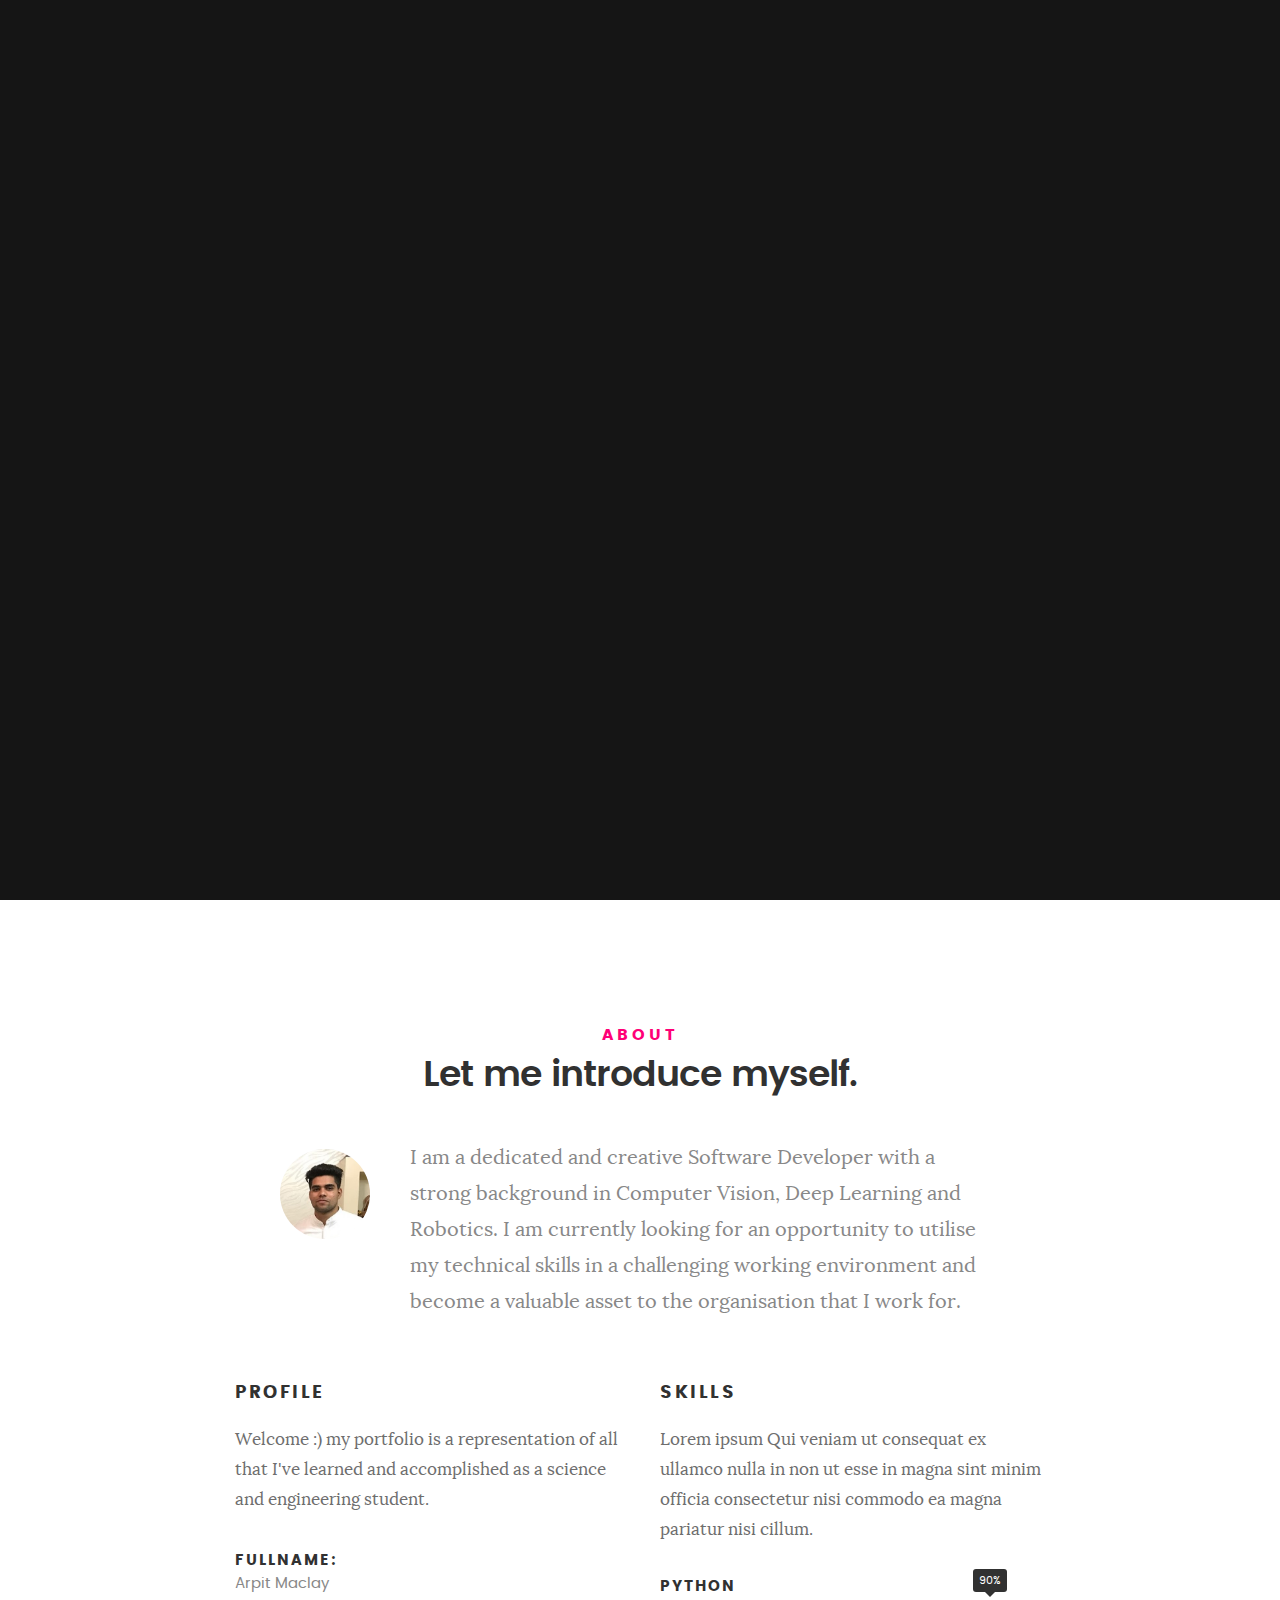
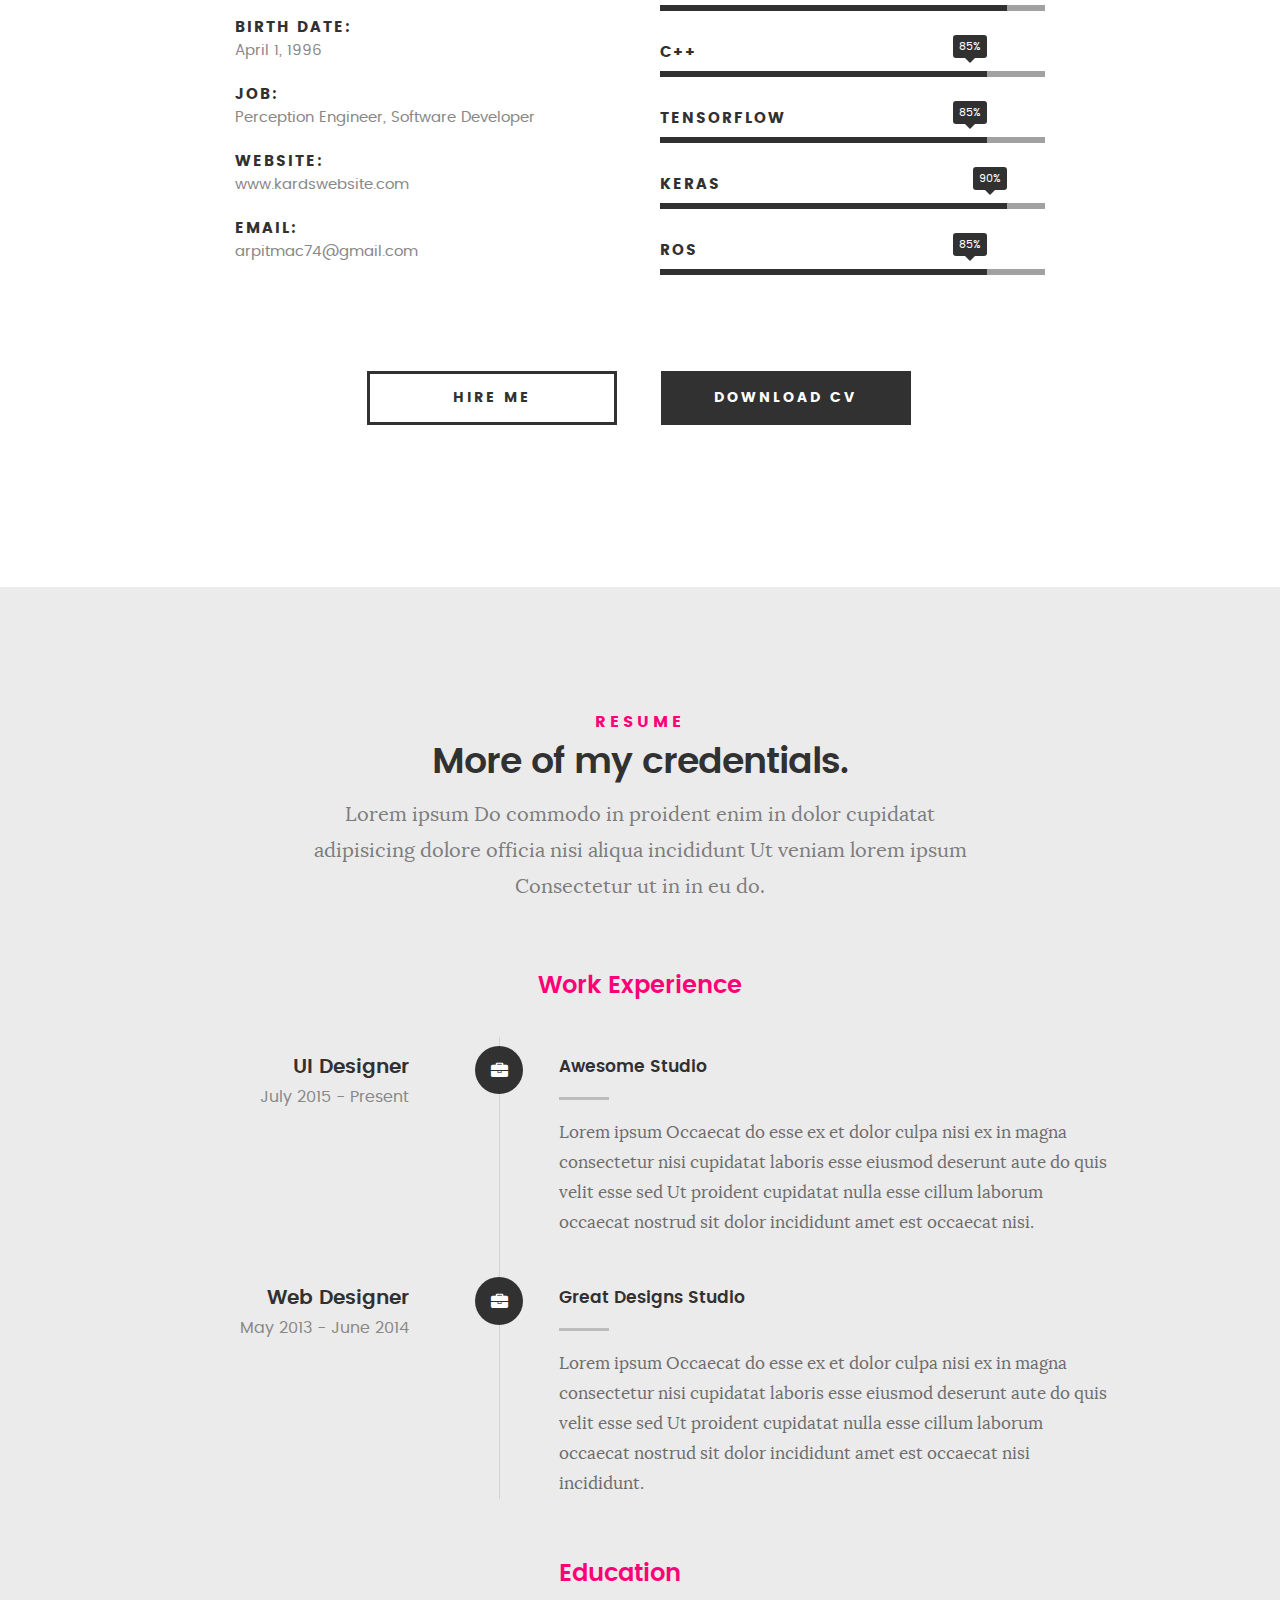
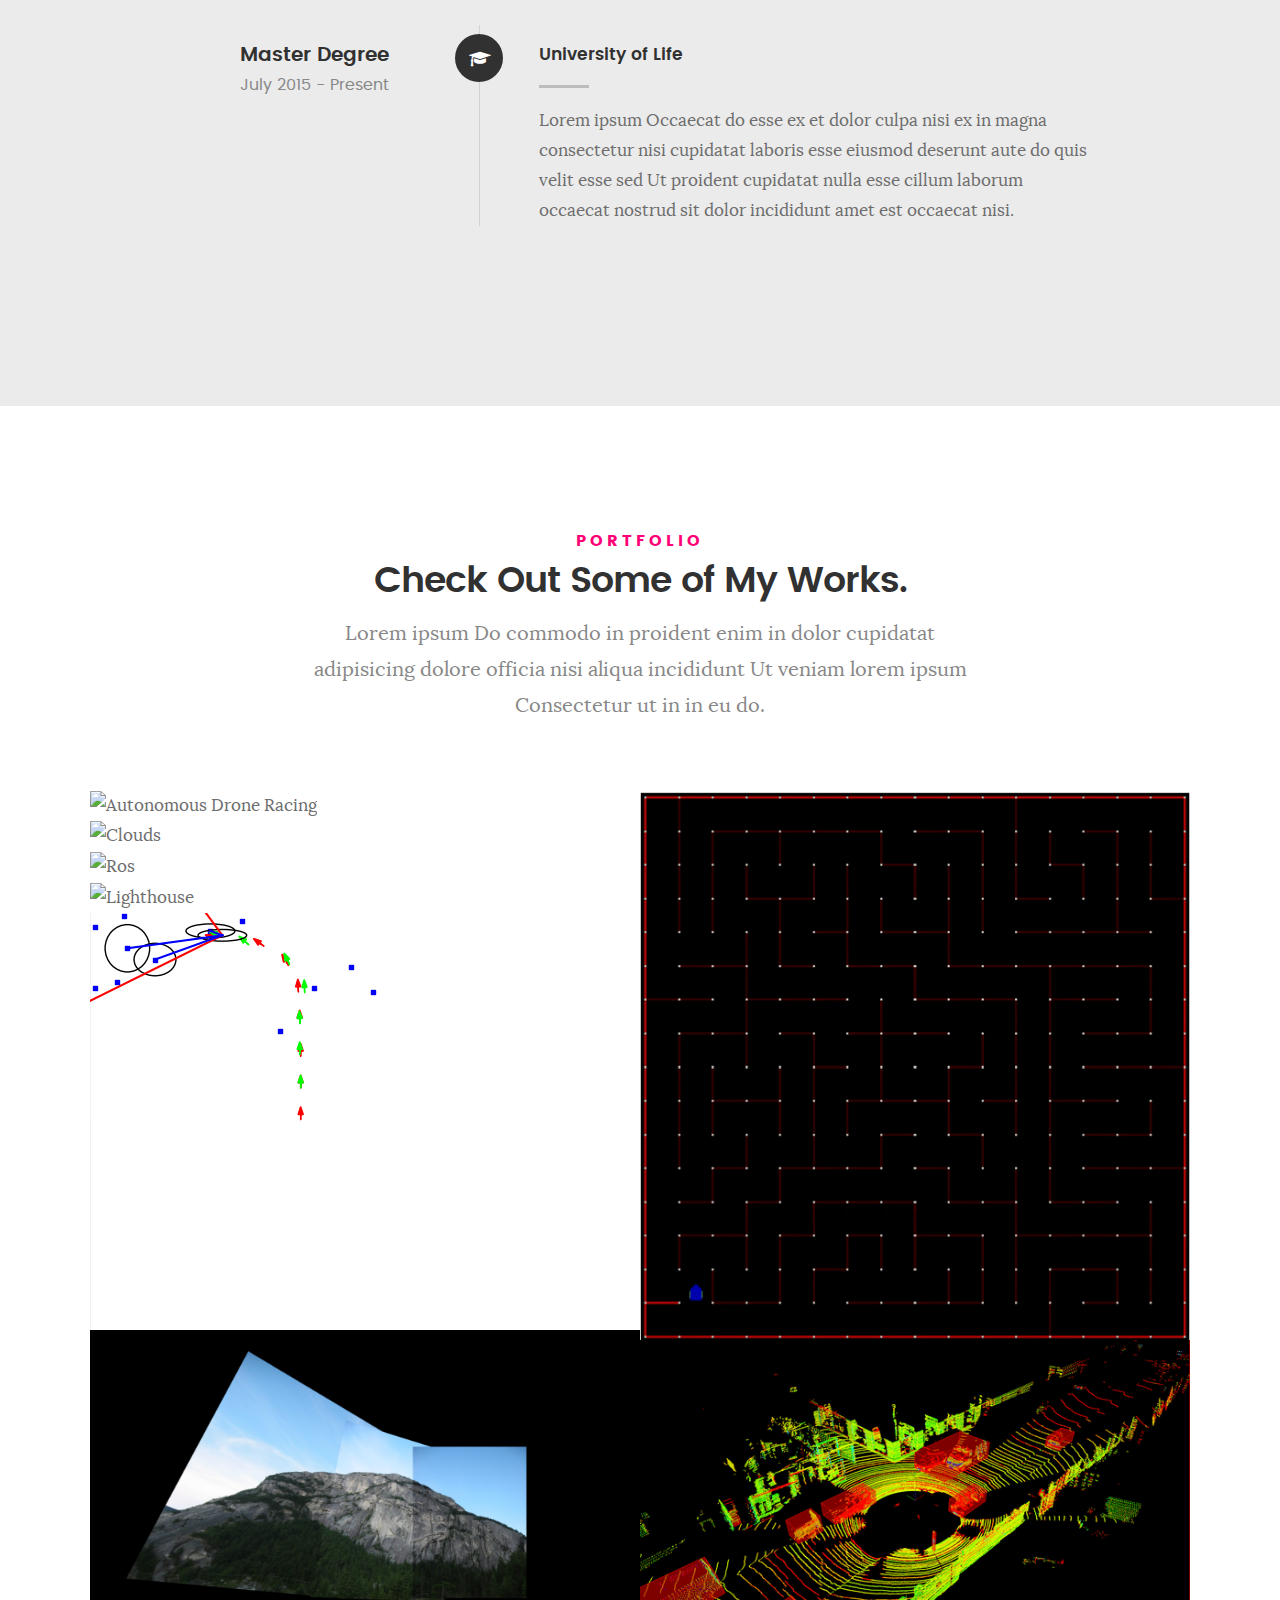
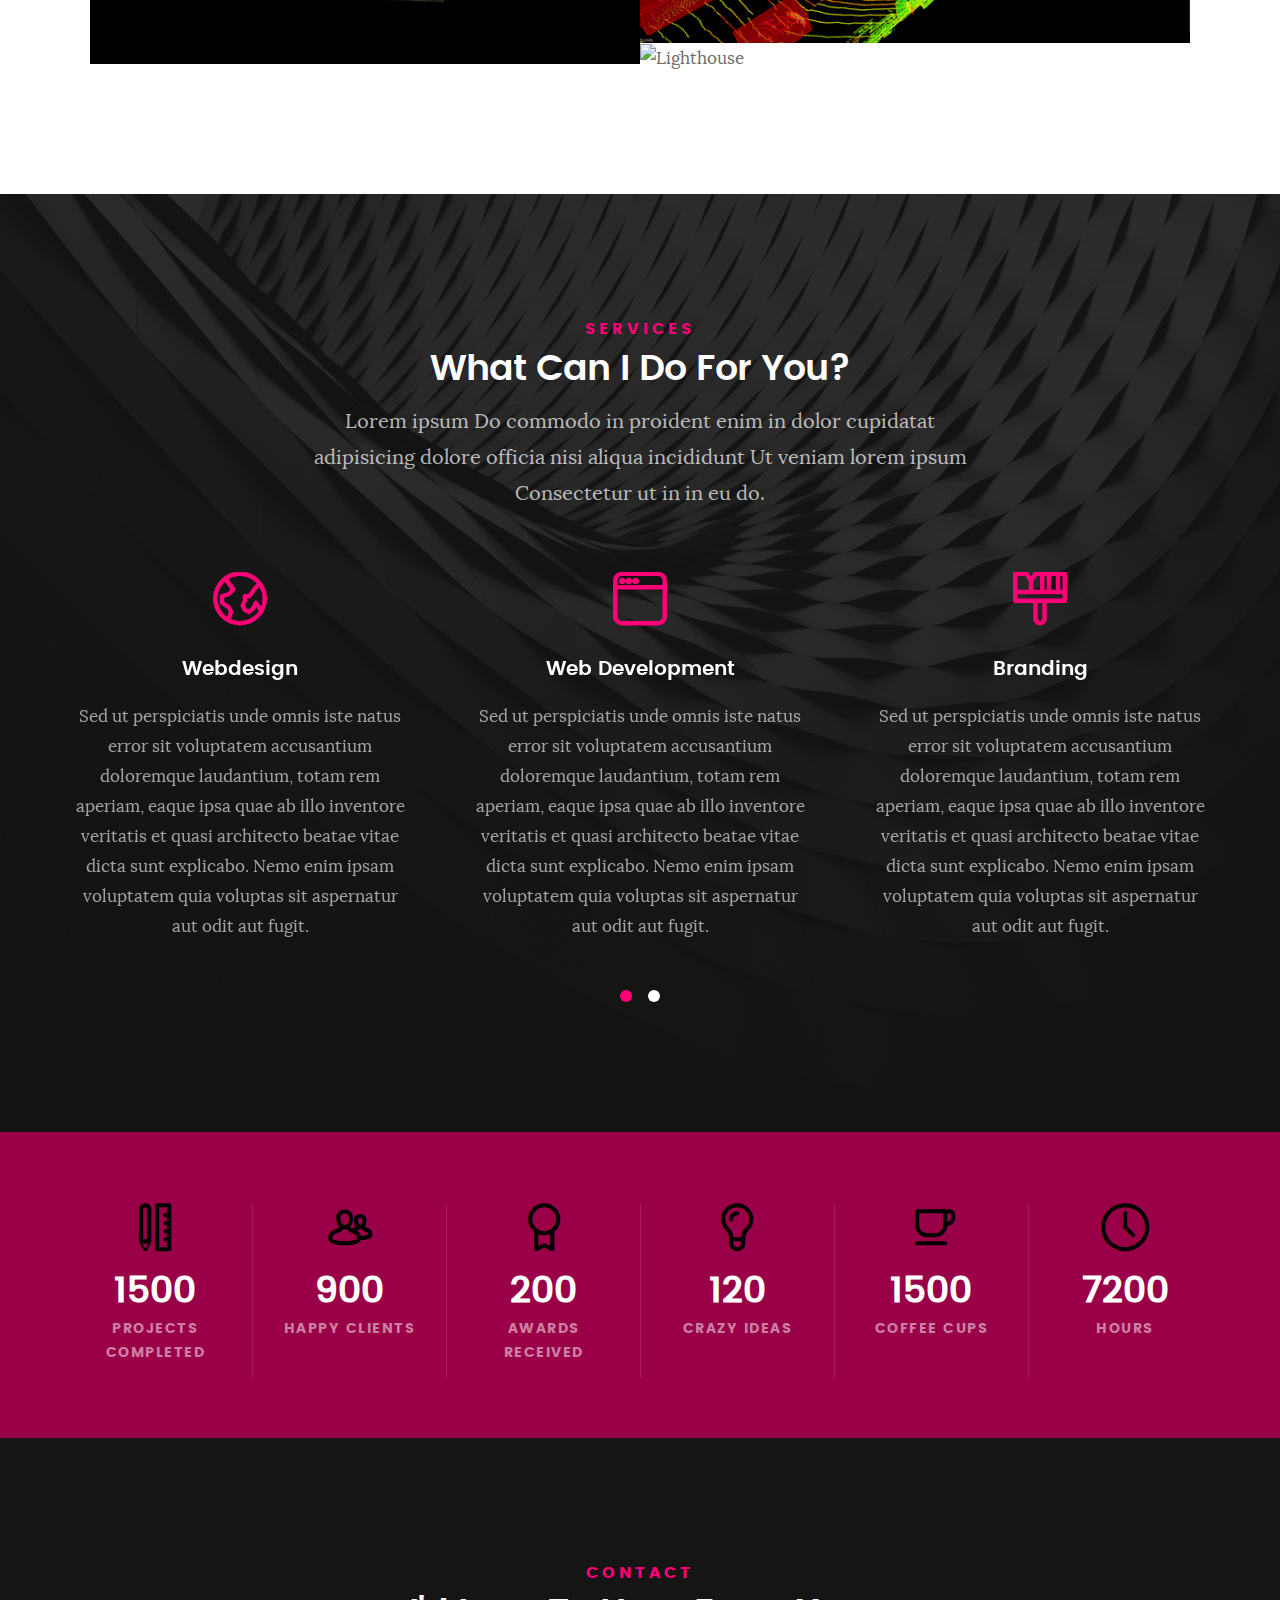
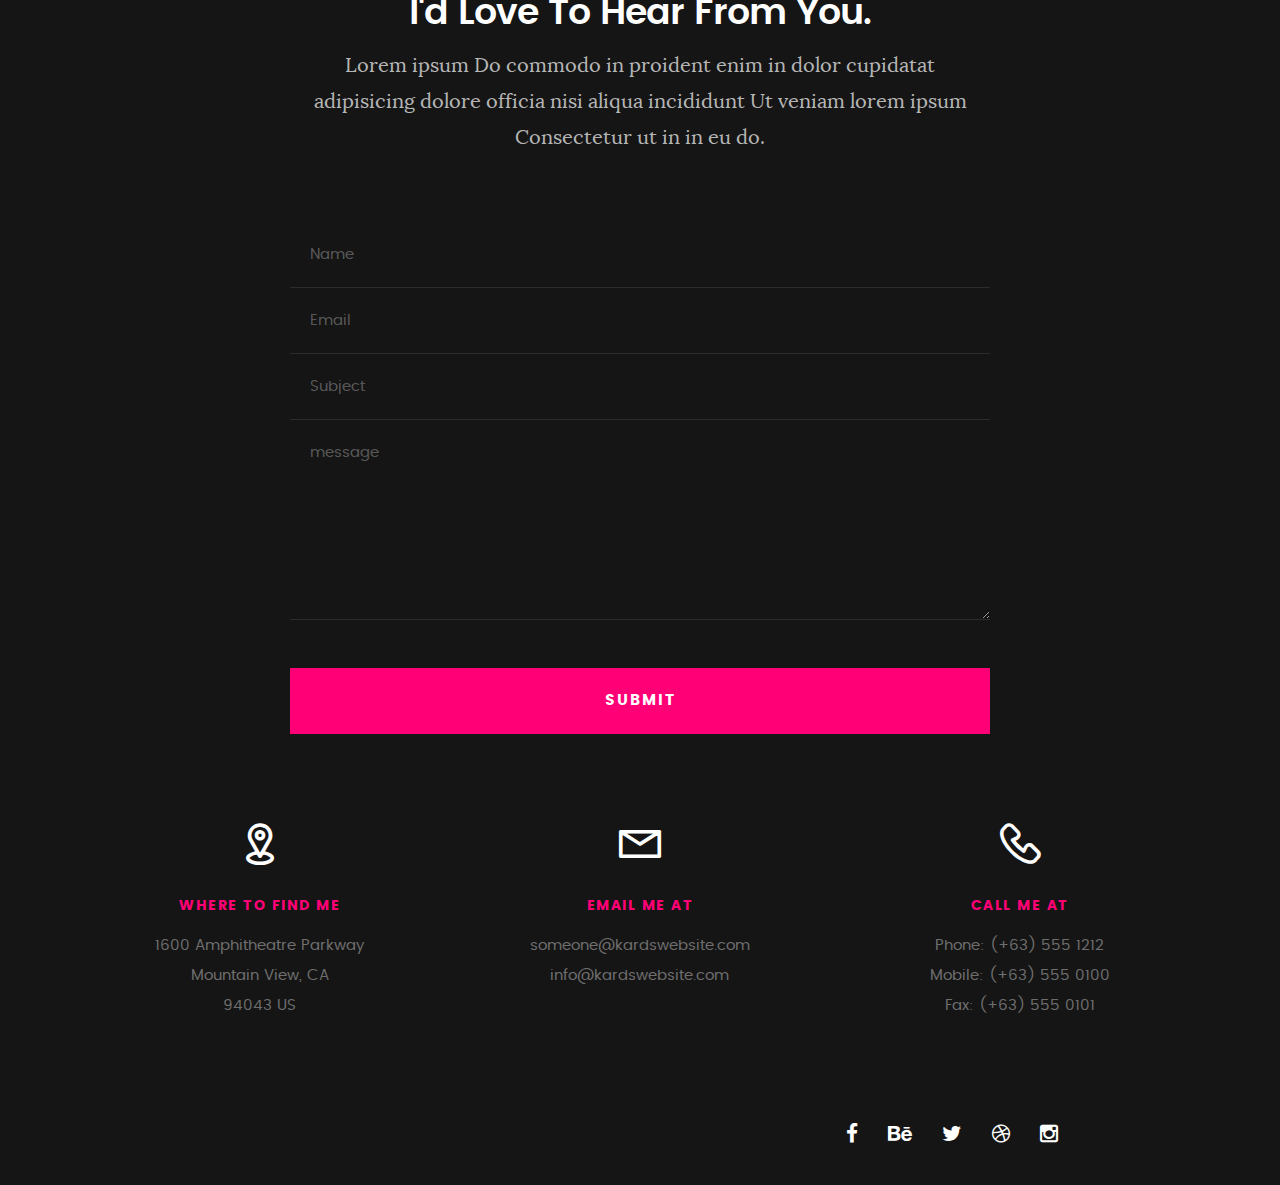
==== commit b1fc2c90: "changes" ====
--- a/index.html
+++ b/index.html
@@ -482,8 +482,7 @@
 					      <div class="categories">C++, ROS</div>			               
 					   </div>
 			         <div class="link-box">
-						<a><ins cite="https://www.linkedin.com/in/arpit-maclay-7b93a011b/">This is an inserted text.</ins></a>
-						
+						<a href="https://www.linkedin.com/in/arpit-maclay-7b93a011b/">Github</a>
 					      <a href="#" class="popup-modal-dismiss">Press Esc</a>
 			         </div>		      
 
@@ -589,7 +588,7 @@
 
 				   </div> <!-- /modal-06 -->
 
-				   <div id="modal-06" class="popup-modal slider mfp-hide">	
+				   <div id="modal-07" class="popup-modal slider mfp-hide">	
 
 					<div class="media">
 						<img src="images/portfolio/modals/m-salad.jpg" alt="" />
@@ -607,7 +606,29 @@
 					 <a href="#" class="popup-modal-dismiss">Close</a>
 				</div>		      
 
-			  </div> <!-- /modal-06 -->
+			  	</div> <!-- /modal-07 -->
+					  
+				  <div id="modal-08" class="popup-modal slider mfp-hide">	
+
+					<div class="media">
+						<img src="images/portfolio/modals/m-salad.jpg" alt="" />
+					</div>      	
+
+			  	  <div class="description-box">
+				 	<h4>Salad</h4>		      
+				 	<p>Proin gravida nibh vel velit auctor aliquet. Aenean sollicitudin, lorem quis bibendum auctor, nisi elit consequat ipsum, nec sagittis sem nibh id elit.</p>
+
+				 	 <div class="categories">Branding</div>			               
+			  	  </div>
+
+			<div class="link-box">
+			   <a href="http://www.behance.net">Details</a>
+				 <a href="#" class="popup-modal-dismiss">Close</a>
+			</div>		      
+
+		  </div> <!-- /modal-08 -->
+			        
+
 
 
 				   <!-- modal popups - end
@@ -620,27 +641,6 @@
    	</div> <!-- /portfolio-content --> 
 		
 	</section> <!-- /portfolio --> 
-
-
-	<!-- CTA Section
-   ================================================== -->
-	<section id="cta" class="grey-section">
-
-   	<div class="row cta-content">
-
-   		<div class="col-twelve section-ads">  
-
-	     		<h2 class="h01"><a href="http://www.dreamhost.com/r.cgi?287326|STYLESHOUT">Styleshout Recommends Dreamhost.</a></h2>
-
-				<div class="action">
-			      <a class="button button-primary large" href="http://www.dreamhost.com/r.cgi?287326|STYLESHOUT">Sign Up Now</a>
-		      </div>		     	
-
-   		</div>
-
-   	</div> <!-- /cta-content -->
-
-   </section> <!-- /cta --> 
 
 	
 	<!-- services Section
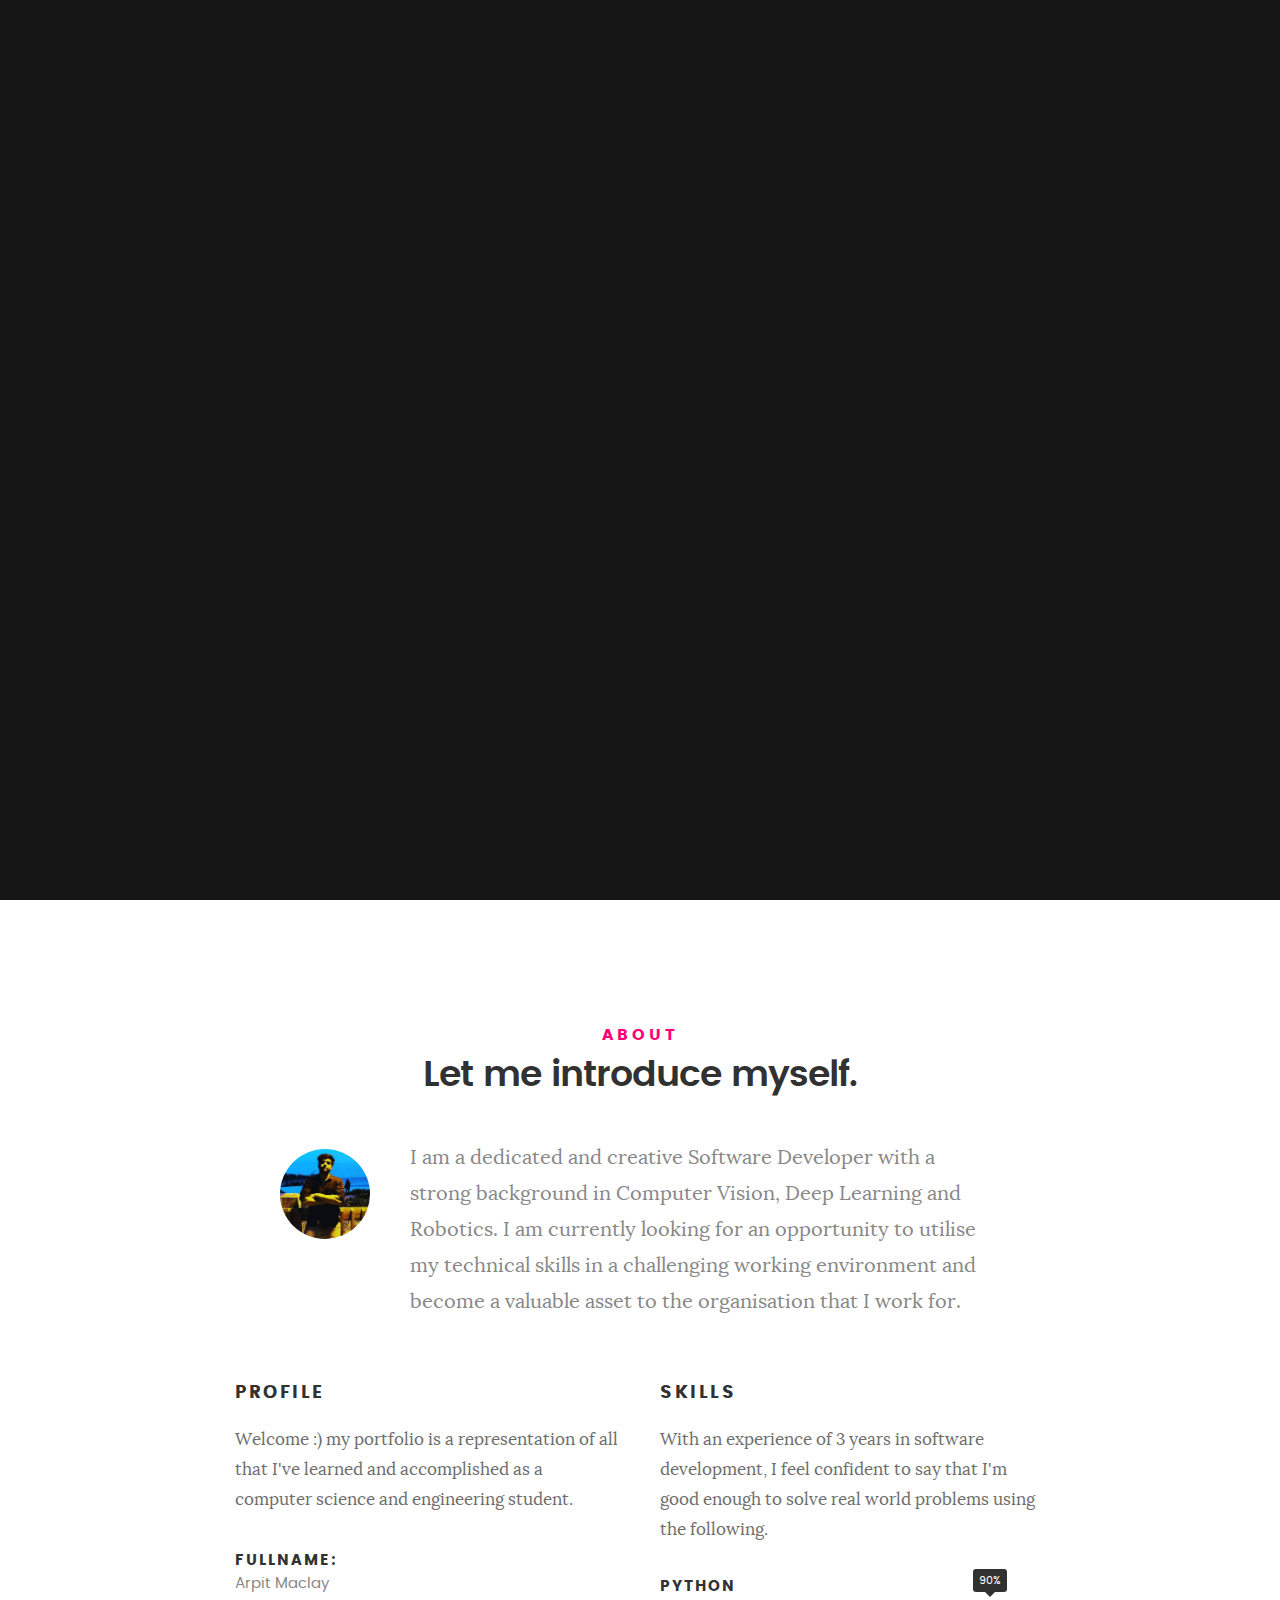
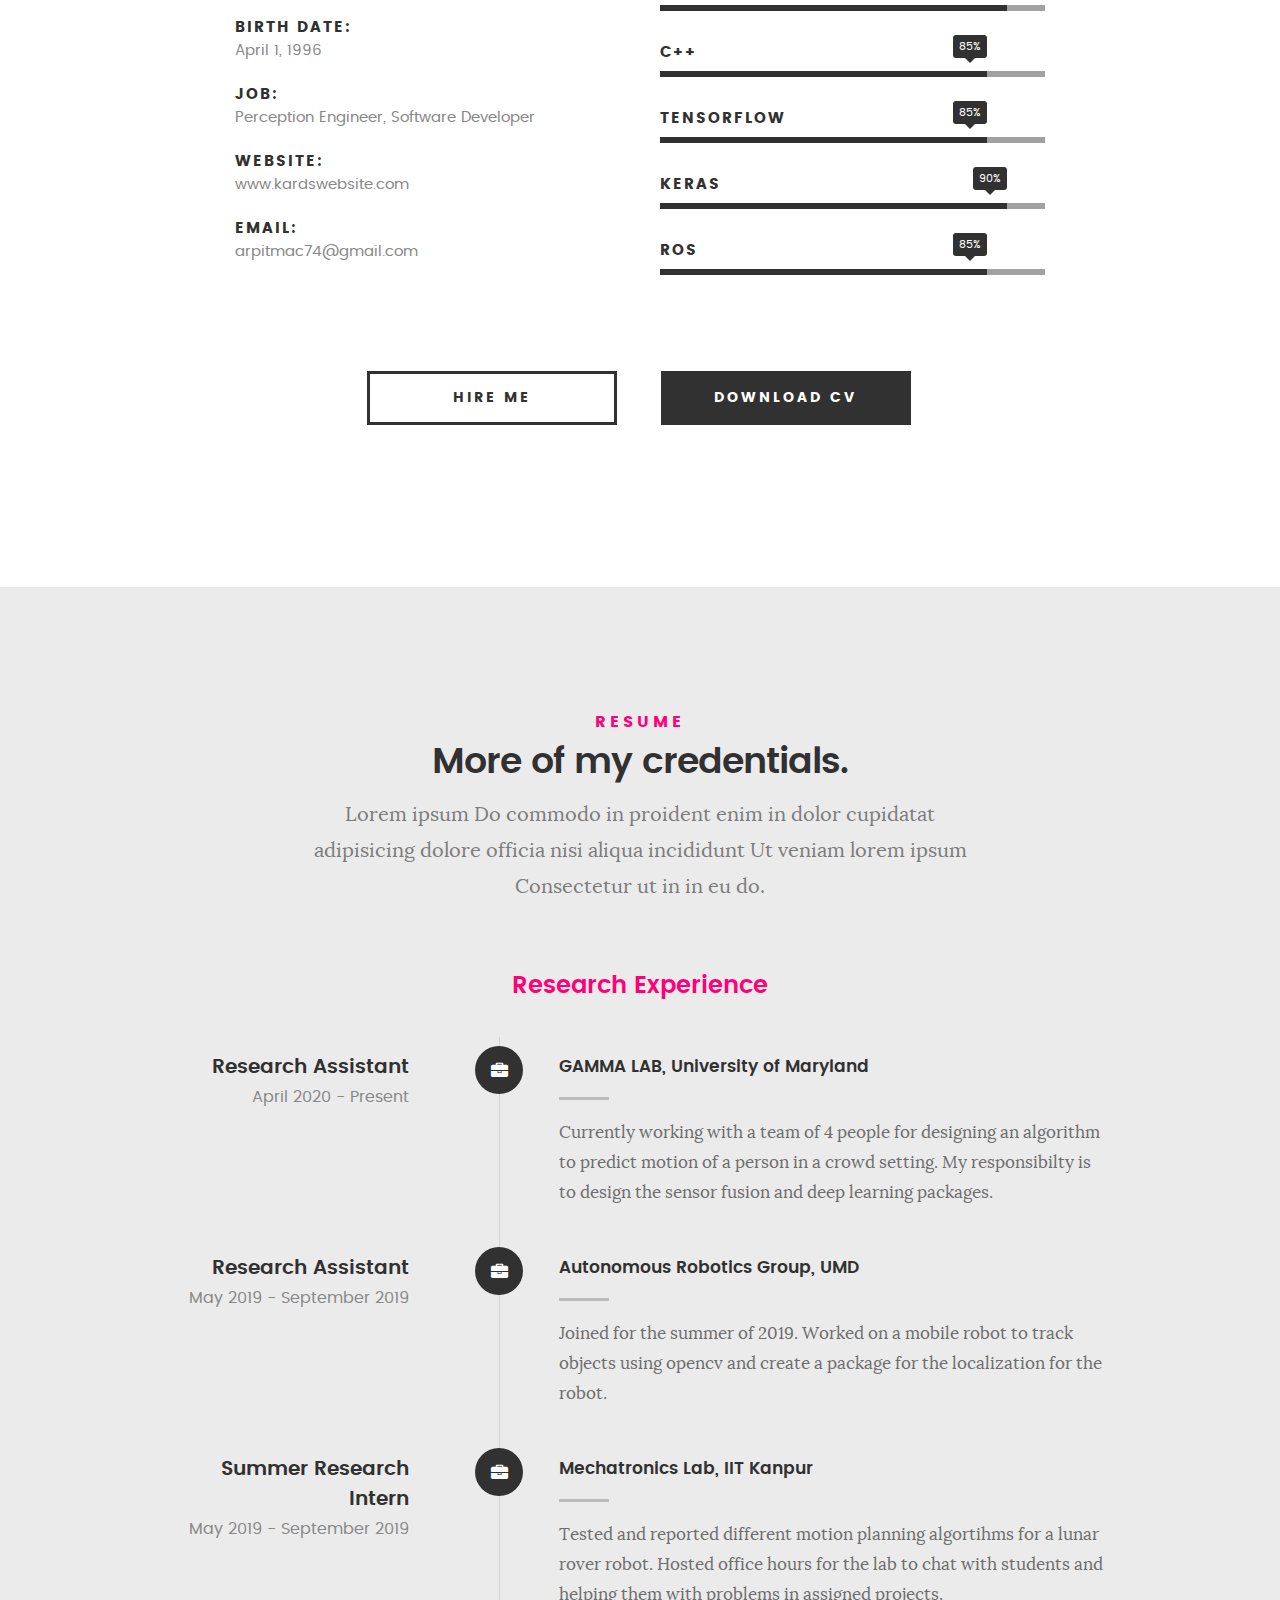
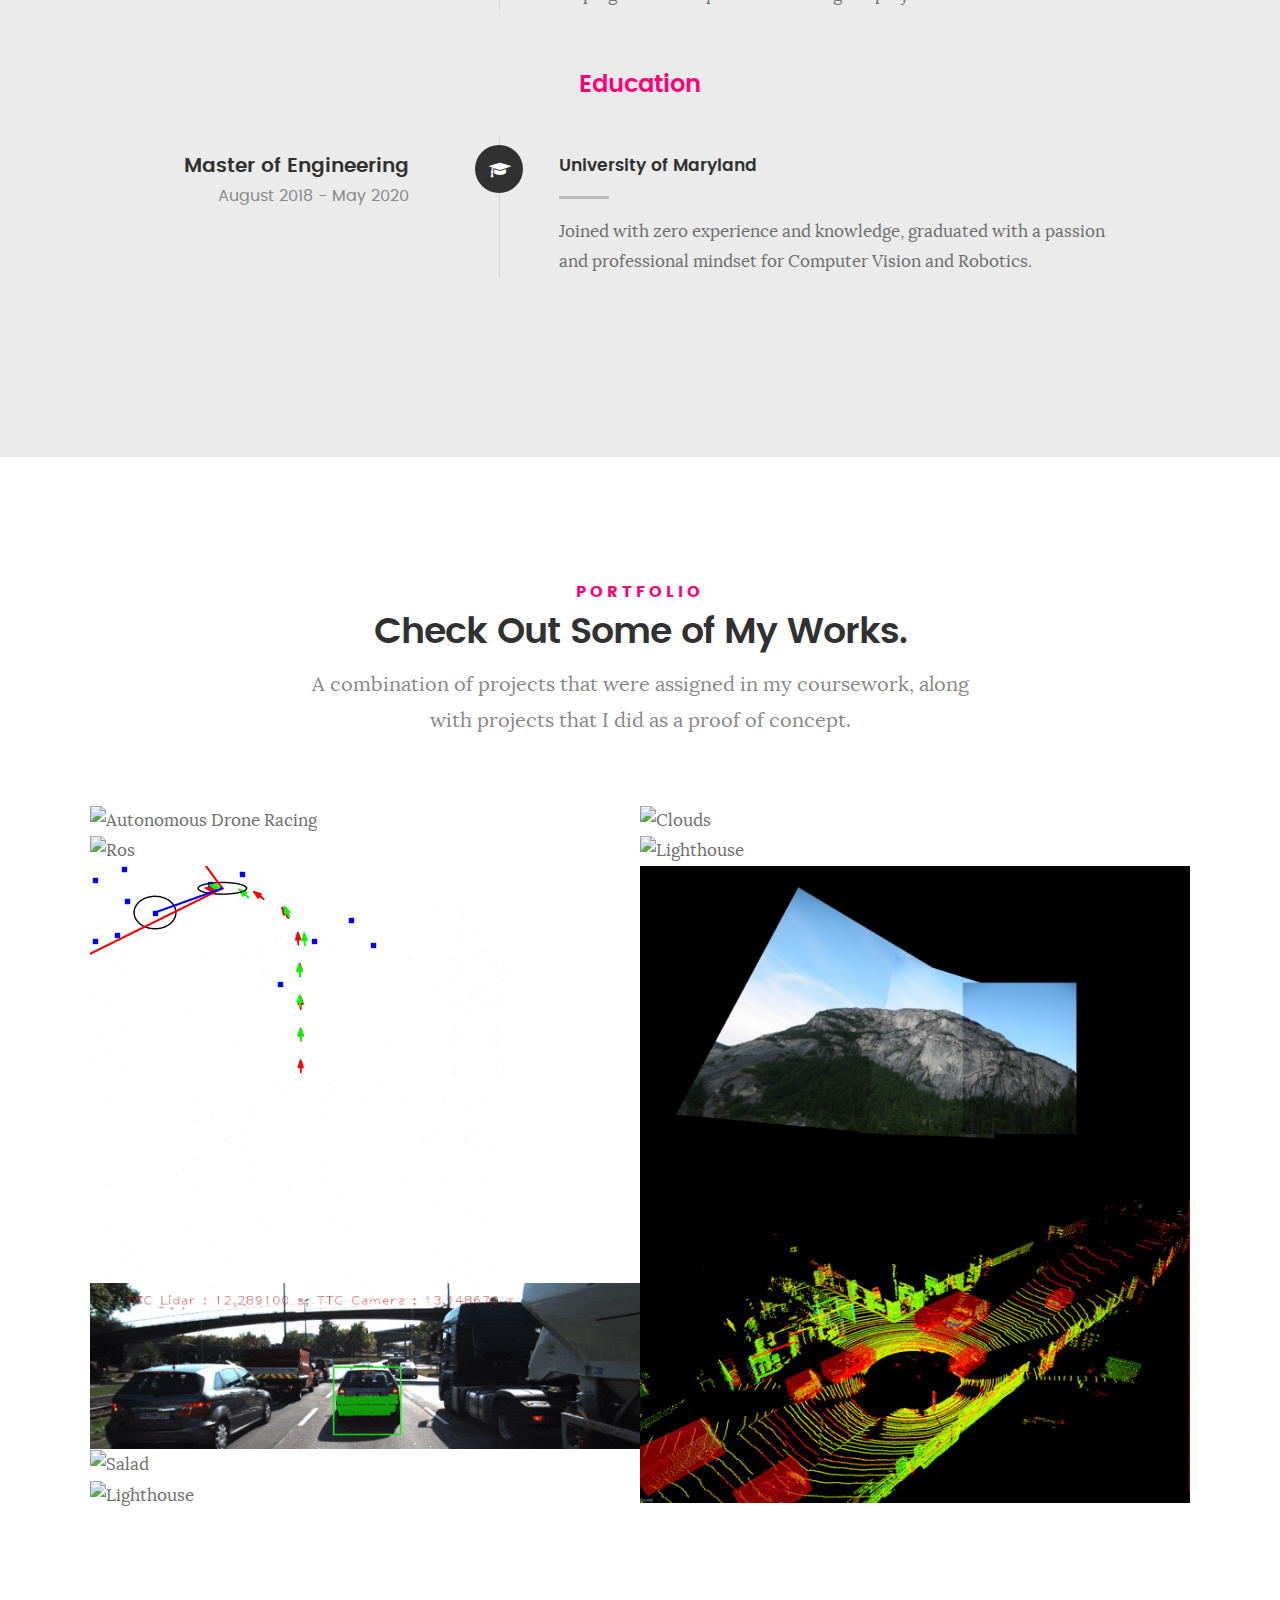
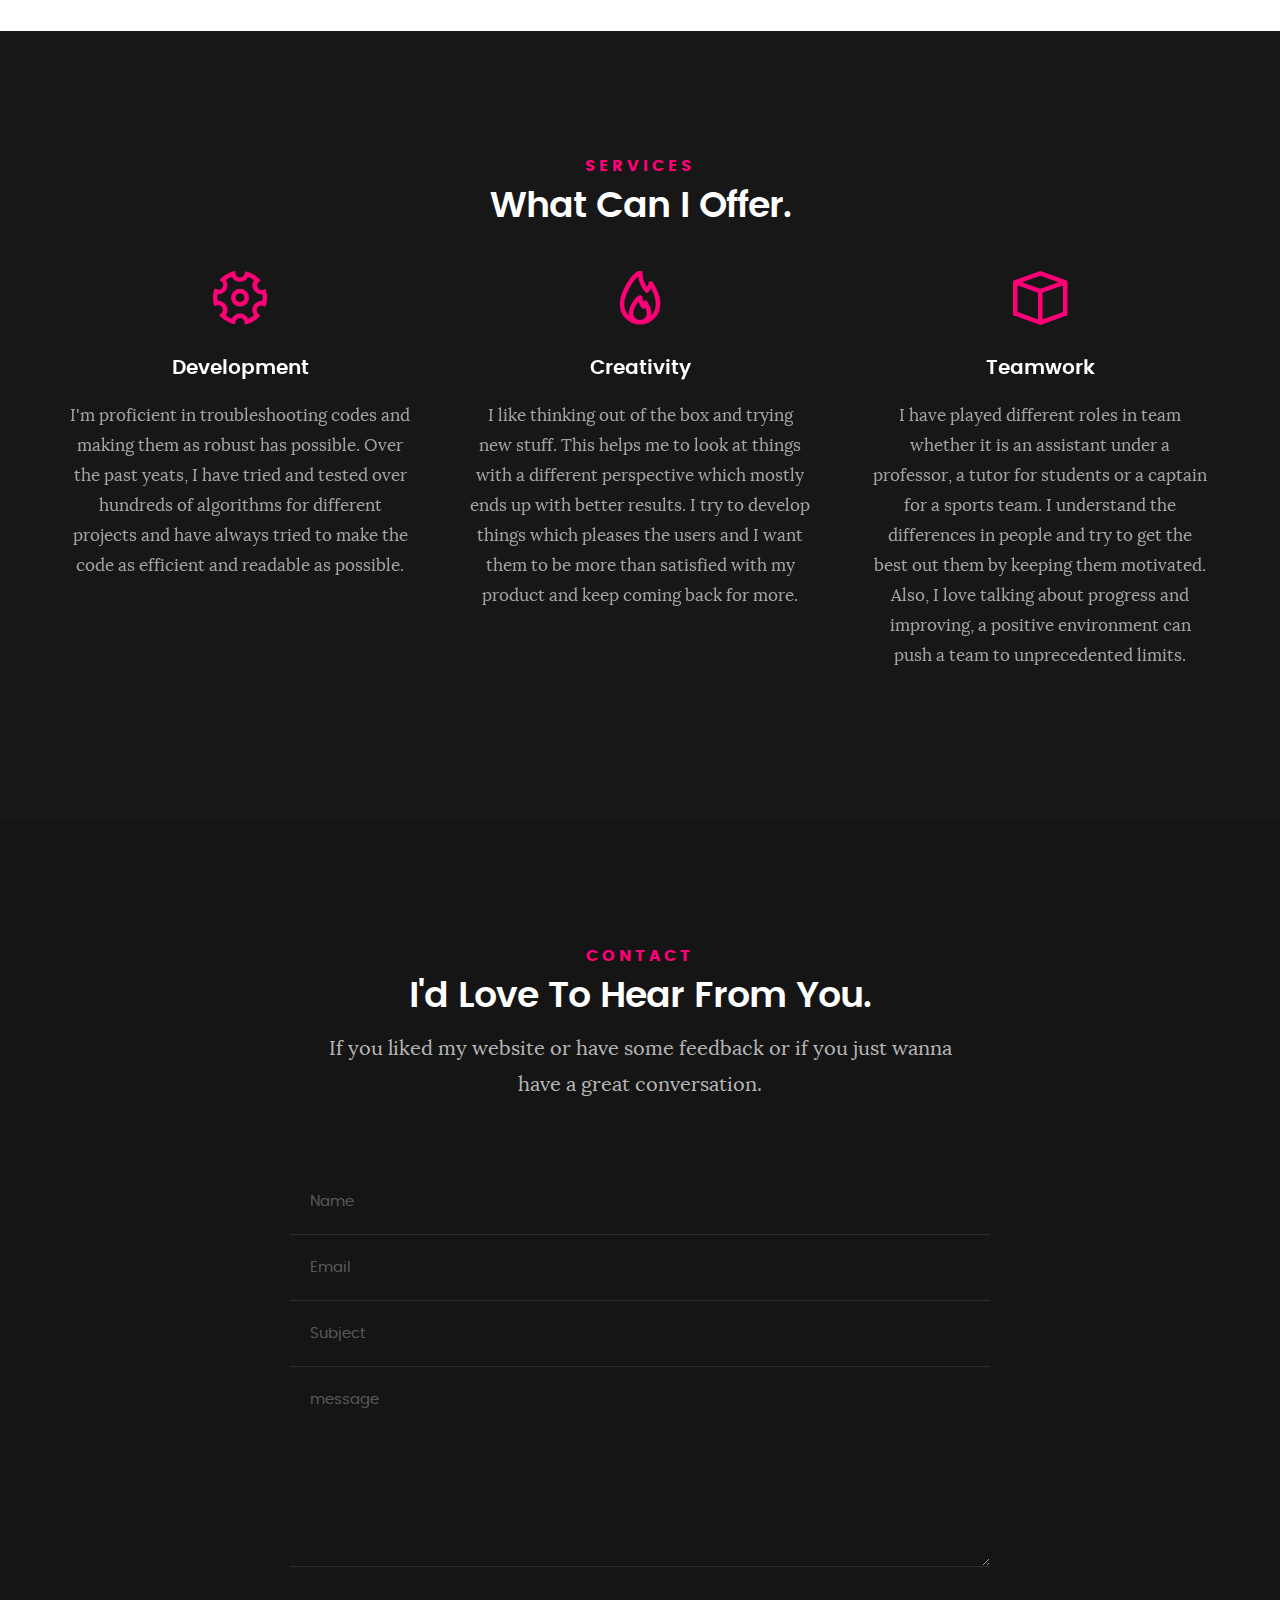
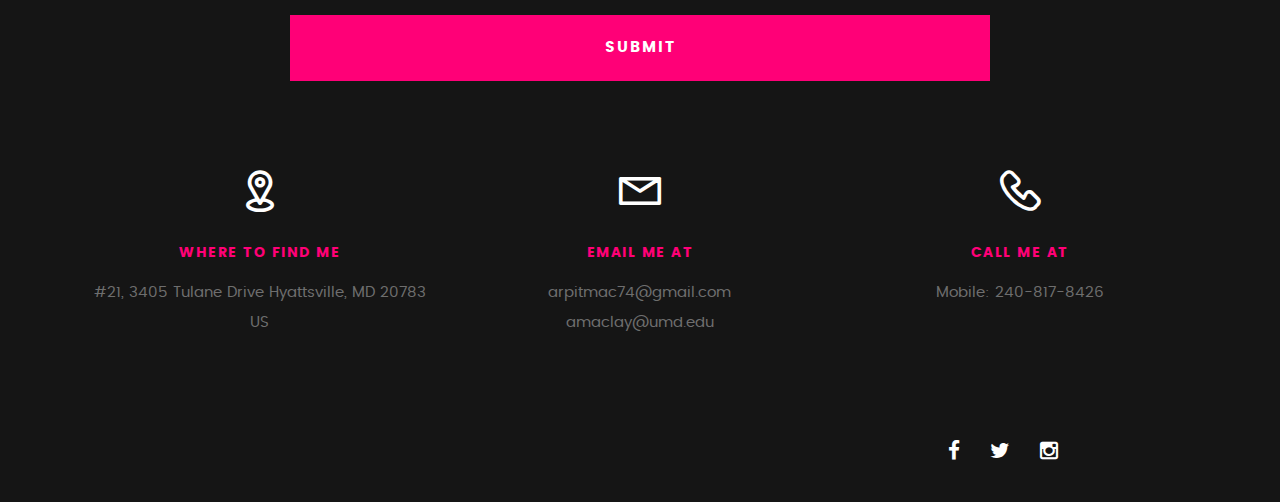
==== commit e6598199: "initial" ====
--- a/index.html
+++ b/index.html
@@ -124,7 +124,7 @@
    		<div class="col-six tab-full">
 
    			<h3>Profile</h3>
-   			<p>Welcome :) my portfolio is a representation of all that I've learned and accomplished as a science and engineering student.</p>
+   			<p>Welcome :) my portfolio is a representation of all that I've learned and accomplished as a computer science and engineering student.</p>
 
    			<ul class="info-list">
    				<li>
@@ -155,7 +155,7 @@
    		<div class="col-six tab-full">
 
    			<h3>Skills</h3>
-   			<p>Lorem ipsum Qui veniam ut consequat ex ullamco nulla in non ut esse in magna sint minim officia consectetur nisi commodo ea magna pariatur nisi cillum.</p>
+   			<p>With an experience of 3 years in software development, I feel confident to say that I'm good enough to solve real world problems using the following.</p>
 
 				<ul class="skill-bars">
 				   <li>
@@ -189,7 +189,7 @@
    	<div class="row button-section">
    		<div class="col-twelve">
    			<a href="#contact" title="Hire Me" class="button stroke smoothscroll">Hire Me</a>
-   			<a href="#" title="Download CV" class="button button-primary">Download CV</a>
+   			<a href="https://www.google.com/" title="Download CV" class="button button-primary">Download CV</a>
    		</div>   		
    	</div>
 
@@ -215,7 +215,7 @@
 
    		<div class="col-twelve resume-header">
 
-   			<h2>Work Experience</h2>
+   			<h2>Research Experience</h2>
 
    		</div> <!-- /resume-header -->
 
@@ -230,13 +230,13 @@
 	   				</div>
 
 	   				<div class="timeline-header">
-	   					<h3>UI Designer</h3>
-	   					<p>July 2015 - Present</p>
+	   					<h3>Research Assistant</h3>
+	   					<p>April 2020 - Present</p>
 	   				</div>
 
 	   				<div class="timeline-content">
-	   					<h4>Awesome Studio</h4>
-	   					<p>Lorem ipsum Occaecat do esse ex et dolor culpa nisi ex in magna consectetur nisi cupidatat laboris esse eiusmod deserunt aute do quis velit esse sed Ut proident cupidatat nulla esse cillum laborum occaecat nostrud sit dolor incididunt amet est occaecat nisi.</p>
+	   					<h4>GAMMA LAB, University of Maryland</h4>
+	   					<p>Currently working with a team of 4 people for designing an algorithm to predict motion of a person in a crowd setting. My responsibilty is to design the sensor fusion and deep learning packages.</p>
 	   				</div>
 
 	   			<div class="timeline-block">
@@ -246,14 +246,29 @@
 	   				</div>
 
 	   				<div class="timeline-header">
-	   					<h3>Web Designer</h3>
-	   					<p>May 2013 - June 2014</p>
+	   					<h3>Research Assistant</h3>
+	   					<p>May 2019 - September 2019</p>
 	   				</div>
 
 	   				<div class="timeline-content">
-	   					<h4>Great Designs Studio</h4>
-	   					<p>Lorem ipsum Occaecat do esse ex et dolor culpa nisi ex in magna consectetur nisi cupidatat laboris esse eiusmod deserunt aute do quis velit esse sed Ut proident cupidatat nulla esse cillum laborum occaecat nostrud sit dolor incididunt amet est occaecat nisi incididunt.</p>
-	   				</div>
+	   					<h4>Autonomous Robotics Group, UMD</h4>
+	   					<p>Joined for the summer of 2019. Worked on a mobile robot to track objects using opencv and create a package for the localization for the robot.</p>
+					   </div>
+					   <div class="timeline-block">
+
+						<div class="timeline-ico">
+							<i class="fa fa-briefcase"></i>
+						</div>
+ 
+						<div class="timeline-header">
+							<h3>Summer Research Intern</h3>
+							<p>May 2019 - September 2019</p>
+						</div>
+ 
+						<div class="timeline-content">
+							<h4>Mechatronics Lab, IIT Kanpur</h4>
+							<p>Tested and reported different motion planning algortihms for a lunar rover robot. Hosted office hours for the lab to chat with students and helping them with problems in assigned projects.</p>
+						</div>
 
 	   			</div> <!-- /timeline-block -->
 
@@ -282,13 +297,13 @@
 	   				</div>
 
 	   				<div class="timeline-header">
-	   					<h3>Master Degree</h3>
-	   					<p>July 2015 - Present</p>
+	   					<h3>Master of Engineering</h3>
+	   					<p>August 2018 - May 2020</p>
 	   				</div>
 
 	   				<div class="timeline-content">
-	   					<h4>University of Life</h4>
-	   					<p>Lorem ipsum Occaecat do esse ex et dolor culpa nisi ex in magna consectetur nisi cupidatat laboris esse eiusmod deserunt aute do quis velit esse sed Ut proident cupidatat nulla esse cillum laborum occaecat nostrud sit dolor incididunt amet est occaecat nisi.</p>
+	   					<h4>University of Maryland</h4>
+	   					<p>Joined with zero experience and knowledge, graduated with a passion and professional mindset for Computer Vision and Robotics.</p>
 	   				</div>
 
 
@@ -313,7 +328,7 @@
    			<h5>Portfolio</h5>
    			<h1>Check Out Some of My Works.</h1>
 
-   			<p class="lead">Lorem ipsum Do commodo in proident enim in dolor cupidatat adipisicing dolore officia nisi aliqua incididunt Ut veniam lorem ipsum Consectetur ut in in eu do.</p>
+   			<p class="lead">A combination of projects that were assigned in my coursework, along with projects that I did as a proof of concept.  </p>
 
    		</div>   		
    	</div> <!-- /section-intro--> 
@@ -341,21 +356,7 @@
 	               </div>	               
 	        		</div> <!-- /folio-item -->
 
-	        		<div class="bgrid folio-item">
-	               <div class="item-wrap">
-	               	<img src="images/portfolio/maze.gif" alt="Micro-Maze Solver">
-	               	<a href="#modal-02" class="overlay">              		                  
-	                     <div class="folio-item-table">
-	                     	<div class="folio-item-cell">
-	                     		<h3 class="folio-title">Micro-Maze Solver</h3>	     					    
-		     					    	<span class="folio-types">
-		     					       	  Breadth First Search, OOP
-		     					      </span>		     		
-		     					   </div> 	                      	
-	                     </div>                    
-	                  </a>
-	               </div>
-	        		</div> <!-- /folio-item -->
+
 
 	            <div class="bgrid folio-item">
 	               <div class="item-wrap">
@@ -365,7 +366,7 @@
 	                     	<div class="folio-item-cell">
 	                     		<h3 class="folio-title">Real Time Object Detection</h3>	     					    
 		     					    	<span class="folio-types">
-		     					       	  
+		     					       	  Yolov3, Tensorflow
 		     					      </span>		     		
 		     					   </div> 	                      	
 	                     </div>                    
@@ -381,7 +382,7 @@
 	                     	<div class="folio-item-cell">
 	                     		<h3 class="folio-title">ARIAC Challenge 2019</h3>	     					    
 		     					    	<span class="folio-types">
-		     					       	  ROS
+		     					       	  ROS, C++
 		     					      </span>		     		
 		     					   </div>  	                      	
 	                     </div>                    
@@ -395,9 +396,9 @@
 	                  <a href="#modal-05" class="overlay">             		                  
 	                     <div class="folio-item-table">
 	                     	<div class="folio-item-cell">
-	                     		<h3 class="folio-title">Autonommous Mobile Robot</h3>	     					    
+	                     		<h3 class="folio-title">Autonomous Mobile Robot</h3>	     					    
 		     					    	<span class="folio-types">
-		     					       	  Localization, OpenCV, Sensor Fusion
+		     					       	  SLAM, OpenCV, Sensor Fusion
 		     					      </span>		     		
 		     					   </div> 	                      	
 	                     </div>                    
@@ -413,9 +414,9 @@
 	                  <a href="#modal-06" class="overlay">
 	                     <div class="folio-item-table">
 	                     	<div class="folio-item-cell">
-	                     		<h3 class="folio-title">2D SLAM</h3>	     					    
+	                     		<h3 class="folio-title">2D EKF SLAM</h3>	     					    
 		     					    	<span class="folio-types">
-		     					       	  Extended Kalman Filter
+		     					       	  Extended Kalman Filter, Python
 		     					      </span>		     		
 		     					   </div>	                      	
 	                     </div>                    
@@ -436,32 +437,65 @@
 							</div>
 						</a>
 					</div>
-					 </div> <!-- /folio-item -->
-				 <div class="bgrid folio-item">
-					 <div class="item-wrap">
-					  <img src="images/portfolio/Lidar.gif" alt="Salad">
-						 <a href="#modal-08" class="overlay">
-							 <div class="folio-item-table">
-								 <div class="folio-item-cell">
-									 <h3 class="folio-title">LIDAR Obstacle Detection</h3>	     					    
-											 <span class="folio-types">
-												 Point Cloud Library, RANSAC, Clustering
-										  </span>		     		
-										 </div>	                      	
-							 </div>	                    
-						   </a>
-						</div>
+				</div> <!-- /folio-item -->
+				<div class="bgrid folio-item">
+					<div class="item-wrap">
+					 <img src="images/portfolio/Lidar.gif" alt="Salad">
+						<a href="#modal-08" class="overlay">
+							<div class="folio-item-table">
+								<div class="folio-item-cell">
+									<h3 class="folio-title">LIDAR Obstacle Detection</h3>	     					    
+											<span class="folio-types">
+												Point Cloud Library, RANSAC, Clustering
+										 </span>		     		
+										</div>	                      	
+							</div>	                    
+						  </a>
+					   </div>
+					</div> <!-- /folio-item -->
+					<div class="bgrid folio-item">
+						<div class="item-wrap">
+						 <img src="images/portfolio/TTC.gif" alt="Salad">
+							<a href="#modal-09" class="overlay">
+								<div class="folio-item-table">
+									<div class="folio-item-cell">
+										<h3 class="folio-title">Time to Collosion</h3>	     					    
+												<span class="folio-types">
+													OpenCV, LIDAR, Sensor Fusion
+											 </span>		     		
+											</div>	                      	
+								</div>	                    
+							  </a>
+						   </div>
+						</div> <!-- /folio-item -->
+						<div class="bgrid folio-item">
+							<div class="item-wrap">
+							 <img src="images/portfolio/buoy.gif" alt="Salad">
+								<a href="#modal-10" class="overlay">
+									<div class="folio-item-table">
+										<div class="folio-item-cell">
+											<h3 class="folio-title">Underwater Bouy Segmentation</h3>	     					    
+													<span class="folio-types">
+														Gaussian Mixture Models, OpenCV
+												 </span>		     		
+												</div>	                      	
+									</div>	                    
+								  </a>
+							   </div>
+
+					
+					 
 						 </div> <!-- /folio-item -->    
 
 						<div class="bgrid folio-item">
 					   <div class="item-wrap">
 						   <img src="images/portfolio/carla.gif" alt="Lighthouse">
-						  <a href="#modal-09" class="overlay">             		                  
+						  <a href="#modal-11" class="overlay">             		                  
 							 <div class="folio-item-table">
 								 <div class="folio-item-cell">
 									 <h3 class="folio-title">Smoothed Optimal Planning</h3>	     					    
 											 <span class="folio-types">
-												Flexible nodes ,Graphical Search, CARLA
+												Planning, Graphical Search, CARLA
 									   </span>
 									</div>
 								</div>
@@ -477,158 +511,221 @@
 
 					   <div class="description-box">
 					      <h4>Autonomous Drone Racing</h4>		      
-					      <p>An implmentation of reinforcement algorithm trained to pass through gates. The implmentation uses python, keras and the MIT flightgoggles simulation environment.</p>
+					      <p>An implementation of deep reinforcement to pass through 4 pointed gates. The implmentation uses python, keras and the MIT flightgoggles simulation environment.</p>
 
 					      <div class="categories">C++, ROS</div>			               
 					   </div>
 			         <div class="link-box">
-						<a href="https://www.linkedin.com/in/arpit-maclay-7b93a011b/">Github</a>
+						</li><a href="https://www.linkedin.com/in/arpit-maclay-7b93a011b/">Check Github for details</a>
+					    <a href="#">Press Esc</a>
+			         </div>		      
+
+				   </div> <!-- /modal-01 -->
+
+				<div id="modal-02" class="popup-modal slider mfp-hide">	
+
+				     	<div class="media">
+				     		<img src="images/portfolio/modals/maze.jpg" alt="" />
+				     	</div>      	
+
+					   <div class="description-box">
+					      <h4>Micro-Maze Solver</h4>		      
+					      <p>Breadth Search Solution for MazeSolver using recursion. The goal is to reach the final point and explore the map in real time as we proceed.</p>
+
+					      <div class="categories">C++, OOP</div>			               
+					   </div>
+
+			         <div class="link-box">
+			            <a href="https://www.google.com/">Check Github for details</a>
 					      <a href="#" class="popup-modal-dismiss">Press Esc</a>
 			         </div>		      
 
-				   </div> <!-- /modal-01 -->
-
-				   <div id="modal-02" class="popup-modal slider mfp-hide">	
+				   </div> <!-- /modal-02 -->
+
+				<div id="modal-03" class="popup-modal slider mfp-hide">	
 
 				     	<div class="media">
-				     		<img src="images/portfolio/modals/m-shutterbug.jpg" alt="" />
+				     		<img src="images/portfolio/modals/yolo.jpg" alt="" />
 				     	</div>      	
 
 					   <div class="description-box">
-					      <h4>Micro-Maze Solver</h4>		      
-					      <p>Proinrr gravida nibh vel velit auctor aliquet. Aenean sollicitudin, lorem quis bibendum auctor, nisi elit consequat ipsum, nec sagittis sem nibh id elit.</p>
-
-					      <div class="categories">Web Design</div>			               
+					      <h4>You look Only Once</h4>		      
+					      <p>Yolo implementation using keras on any given video stream. Yolo is one of the fastest model for object detection and is being widely used in ADAS.</p>
+
+					      <div class="categories">keras, deep learning</div>			               
 					   </div>
 
 			         <div class="link-box">
-			            <a href="http://www.google.com">Details</a>
+			            <a href="http://www.google.com">Check Github for details</a>
 					      <a href="#" class="popup-modal-dismiss">Close</a>
 			         </div>		      
 
-				   </div> <!-- /modal-02 -->
-
-				   <div id="modal-03" class="popup-modal slider mfp-hide">	
+				   </div> <!-- /modal-03 -->
+
+				<div id="modal-04" class="popup-modal slider mfp-hide">	
 
 				     	<div class="media">
-				     		<img src="images/portfolio/modals/m-clouds.jpg" alt="" />
+				     		<img src="images/portfolio/modals/competition.jpg" alt="" />
 				     	</div>      	
 
 					   <div class="description-box">
-					      <h4>Clouds</h4>		      
-					      <p>Proin gravida nibh vel velit auctor aliquet. Aenean sollicitudin, lorem quis bibendum auctor, nisi elit consequat ipsum, nec sagittis sem nibh id elit.</p>
-
-					      <div class="categories">Web Design</div>			               
+					      <h4>Ariac Challenge 2019</h4>		      
+					      <p>Completed the challenge to build a whole kit from incoming orders. It involved designing sensor configuration in the environment and software development robust to conditions provided by the developers. </p>
+
+					      <div class="categories">C++, OOP, ROS</div>			               
 					   </div>
 
 			         <div class="link-box">
-			            <a href="http://www.google.com">Details</a>
-					      <a href="#" class="popup-modal-dismiss">Close</a>
+			            <a href="http://www.behance.net">Check Github for details</a>
+					      <a href="#" class="popup-modal-dismiss">Press Esc</a>
 			         </div>		      
 
-				   </div> <!-- /modal-03 -->
-
-				   <div id="modal-04" class="popup-modal slider mfp-hide">	
+				   </div> <!-- /modal-04 -->
+
+				<div id="modal-05" class="popup-modal slider mfp-hide">	
 
 				     	<div class="media">
-				     		<img src="images/portfolio/modals/m-beetle.jpg" alt="" />
+				     		<img src="images/portfolio/modals/bot.jpg" alt="" />
 				     	</div>      	
 
 					   <div class="description-box">
-					      <h4>Beetle</h4>		      
-					      <p>Proin gravida nibh vel velit auctor aliquet. Aenean sollicitudin, lorem quis bibendum auctor, nisi elit consequat ipsum, nec sagittis sem nibh id elit.</p>
-
-					      <div class="categories">Branding</div>			               
+					      <h4>Autonomous Robot</h4>		      
+					      <p>Built an autonomous robot from scratch to search and retrieve randomly placed blocks from exploration area to constuction area. The bot is able to place blocks in a user defined manner.</p>
+
+					      <div class="categories">localization, object detection, opencv</div>			               
 					   </div>
 
 			         <div class="link-box">
-			            <a href="http://www.behance.net">Details</a>
-					      <a href="#" class="popup-modal-dismiss">Close</a>
+			            <a href="http://www.behance.net">Check Github for details</a>
+					      <a href="#" class="popup-modal-dismiss">Press Esc</a>
 			         </div>		      
 
-				   </div> <!-- /modal-04 -->
-
-				   <div id="modal-05" class="popup-modal slider mfp-hide">	
+				    </div> <!-- /modal-05 -->
+
+				<div id="modal-06" class="popup-modal slider mfp-hide">	
 
 				     	<div class="media">
-				     		<img src="images/portfolio/modals/m-lighthouse.jpg" alt="" />
+				     		<img src="images/portfolio/modals/2d.jpg" alt="" />
 				     	</div>      	
 
 					   <div class="description-box">
-					      <h4>Lighthouse</h4>		      
-					      <p>Proin gravida nibh vel velit auctor aliquet. Aenean sollicitudin, lorem quis bibendum auctor, nisi elit consequat ipsum, nec sagittis sem nibh id elit.</p>
-
-					      <div class="categories">Web Development</div>			               
+					      <h4>SLAM</h4>		      
+					      <p>Designed and coded 2d slam for moving as well as stationary landmarks. The model uses extended kalman filter for prediction.
+							  Comparison can be seen between the ground truth motion and the predicted motion.
+						  </p>
+
+					      <div class="categories">Slam, Python</div>			               
 					   </div>
 
 			         <div class="link-box">
-			            <a href="http://www.behance.net">Details</a>
-					      <a href="#" class="popup-modal-dismiss">Close</a>
+			            <a href="http://www.behance.net">Check Github for details</a>
+					      <a href="#" class="popup-modal-dismiss">Press Esc</a>
 			         </div>		      
 
-				   </div> <!-- /modal-05 -->
-
-				   <div id="modal-06" class="popup-modal slider mfp-hide">	
-
-				     	<div class="media">
-				     		<img src="images/portfolio/modals/m-salad.jpg" alt="" />
-				     	</div>      	
-
-					   <div class="description-box">
-					      <h4>Salad</h4>		      
-					      <p>Proin gravida nibh vel velit auctor aliquet. Aenean sollicitudin, lorem quis bibendum auctor, nisi elit consequat ipsum, nec sagittis sem nibh id elit.</p>
-
-					      <div class="categories">Branding</div>			               
-					   </div>
-
-			         <div class="link-box">
-			            <a href="http://www.behance.net">Details</a>
-					      <a href="#" class="popup-modal-dismiss">Close</a>
-			         </div>		      
-
 				   </div> <!-- /modal-06 -->
 
-				   <div id="modal-07" class="popup-modal slider mfp-hide">	
+				<div id="modal-07" class="popup-modal slider mfp-hide">	
 
 					<div class="media">
-						<img src="images/portfolio/modals/m-salad.jpg" alt="" />
+						<img src="images/portfolio/modals/mypano.jpg" alt="" />
 					</div>      	
 
 				  <div class="description-box">
-					 <h4>Salad</h4>		      
-					 <p>Proin gravida nibh vel velit auctor aliquet. Aenean sollicitudin, lorem quis bibendum auctor, nisi elit consequat ipsum, nec sagittis sem nibh id elit.</p>
-
-					 <div class="categories">Branding</div>			               
+					 <h4>MyautoPano</h4>		      
+					 <p>An algorithm which takes different pictures of a scene and then stitches them together to make one whole picture. Implemented both traditional and deep learning approach.
+					 </p>
+
+					 <div class="categories">Opencv, TensorFlow, Python </div>			               
 				  </div>
 
 				<div class="link-box">
-				   <a href="http://www.behance.net">Details</a>
-					 <a href="#" class="popup-modal-dismiss">Close</a>
-				</div>		      
-
-			  	</div> <!-- /modal-07 -->
-					  
-				  <div id="modal-08" class="popup-modal slider mfp-hide">	
-
-					<div class="media">
-						<img src="images/portfolio/modals/m-salad.jpg" alt="" />
-					</div>      	
-
-			  	  <div class="description-box">
-				 	<h4>Salad</h4>		      
-				 	<p>Proin gravida nibh vel velit auctor aliquet. Aenean sollicitudin, lorem quis bibendum auctor, nisi elit consequat ipsum, nec sagittis sem nibh id elit.</p>
-
-				 	 <div class="categories">Branding</div>			               
-			  	  </div>
-
-			<div class="link-box">
-			   <a href="http://www.behance.net">Details</a>
-				 <a href="#" class="popup-modal-dismiss">Close</a>
-			</div>		      
-
-		  </div> <!-- /modal-08 -->
-			        
-
+				   <a href="http://www.behance.net">Check github for Details</a>
+					 <a href="#" class="popup-modal-dismiss">Press Esc</a>
+				</div>
+					</div> <!-- /modal-07 -->
+				
+					<div id="modal-08" class="popup-modal slider mfp-hide">	
+
+						<div class="media">
+							<img src="images/portfolio/modals/cyclist.gif" alt="" />
+						</div>      	
+	
+					  <div class="description-box">
+						 <h4>Lidar Obstacle Detection</h4>		      
+						 <p>Extracted raw point cloud data, further applied ransac to remove large planes and K-clustering to segment out vehicles/objects.
+							 Lastly, placed bounding boxes on clustered objects along with safety offset. 
+						 </p>
+	
+						 <div class="categories">Opencv, TensorFlow, Python </div>			               
+					  </div>
+	
+					<div class="link-box">
+					   <a href="http://www.behance.net">Check github for Details</a>
+						 <a href="#" class="popup-modal-dismiss">Press Esc</a>
+					</div>
+						</div> <!-- /modal-08 -->
+
+						<div id="modal-09" class="popup-modal slider mfp-hide">	
+
+							<div class="media">
+								<img src="images/portfolio/modals/TTC.jpg" alt="" />
+							</div>      	
+		
+						  <div class="description-box">
+							 <h4>Time to Collosion</h4>		      
+							 <p>Superimposed Lidar points on tracked templates for preceding vehicles. Calculated time to collosion using lidar as well as feature descriptor displacement ratio in consecutive frames.
+							 </p>
+		
+							 <div class="categories">Opencv, Sensor Fusion, C++, Lidar </div>			               
+						  </div>
+		
+						<div class="link-box">
+						   <a href="http://www.behance.net">Check github for Details</a>
+							 <a href="#" class="popup-modal-dismiss">Press Esc</a>
+						</div>
+							</div> <!-- /modal-09 -->	
+							      
+							<div id="modal-10" class="popup-modal slider mfp-hide">	
+
+								<div class="media">
+									<img src="images/portfolio/modals/bb.jpg" alt="" />
+								</div>      	
+			
+							  <div class="description-box">
+								 <h4>Buoy Detection</h4>		      
+								 <p>Recognition and tracking of different colored bouys using gaussian mixture model. The problem statement is interesting because of an extra underwater filter applied on the perception of bouys. So, a probabilstic approach is needed to detect them.
+								 </p>
+			
+								 <div class="categories">Opencv, Python </div>			               
+							  </div>
+			
+							<div class="link-box">
+							   <a href="http://www.behance.net">Check github for Details</a>
+								 <a href="#" class="popup-modal-dismiss">Press Esc</a>
+							</div>
+								</div> <!-- /modal-10 -->
+								<div id="modal-11" class="popup-modal slider mfp-hide">	
+
+									<div class="media">
+										<img src="images/portfolio/modals/carla.jpg" alt="" />
+									</div>      	
+				
+								  <div class="description-box">
+									 <h4>Optimal Planning for ADAS</h4>		      
+									 <p>This project uses an extended A* algorithm to plan the movement of a car on a road. The software for simuation used is CARLA.
+									 </p>
+				
+									 <div class="categories">Planning, Flexible Nodes, Graphical Search </div>			               
+								  </div>
+				
+								<div class="link-box">
+								   <a href="http://www.behance.net">Check github for Details</a>
+									 <a href="#" class="popup-modal-dismiss">Press Esc</a>
+								</div>
+									</div> <!-- /modal-11 -->		
+			  	 
+
+	
 
 
 				   <!-- modal popups - end
@@ -653,9 +750,8 @@
    		<div class="col-twelve">
 
    			<h5>Services</h5>
-   			<h1>What Can I Do For You?</h1>
-
-   			<p class="lead">Lorem ipsum Do commodo in proident enim in dolor cupidatat adipisicing dolore officia nisi aliqua incididunt Ut veniam lorem ipsum Consectetur ut in in eu do.</p>
+   			<h1>What Can I Offer.</h1>
+
 
    		</div>   		
    	</div> <!-- /section-intro -->
@@ -666,13 +762,13 @@
 
 	      	<div class="service">	
 
-	      		<span class="icon"><i class="icon-earth"></i></span>            
+	      		<span class="icon"><i class="icon-settings"></i></span>            
 
 	            <div class="service-content">	
 
-	            	 <h3>Webdesign</h3>
-
-		            <p class="desc">Sed ut perspiciatis unde omnis iste natus error sit voluptatem accusantium doloremque laudantium, totam rem aperiam, eaque ipsa quae ab illo inventore veritatis et quasi architecto beatae vitae dicta sunt explicabo. Nemo enim ipsam voluptatem quia voluptas sit aspernatur aut odit aut fugit.
+	            	 <h3>Development</h3>
+
+		            <p class="desc">I'm proficient in troubleshooting codes and making them as robust has possible. Over the past yeats, I have tried and tested over hundreds of algorithms for different projects and have always tried to make the code as efficient and readable as possible.   
 	         		</p>
 	         		
 	         	</div> 	         	 
@@ -681,13 +777,13 @@
 
 				<div class="service">	
 
-					<span class="icon"><i class="icon-window"></i></span>                          
+					<span class="icon"><i class="icon-fire"></i></span>                          
 
 	            <div class="service-content">	
 
-	            	<h3>Web Development</h3>  
-
-		            <p class="desc">Sed ut perspiciatis unde omnis iste natus error sit voluptatem accusantium doloremque laudantium, totam rem aperiam, eaque ipsa quae ab illo inventore veritatis et quasi architecto beatae vitae dicta sunt explicabo. Nemo enim ipsam voluptatem quia voluptas sit aspernatur aut odit aut fugit.
+	            	<h3>Creativity</h3>  
+
+		            <p class="desc">I like thinking out of the box and trying new stuff. This helps me to look at things with a different perspective which mostly ends up with better results. I try to develop things which pleases the users and I want them to be more than satisfied with my product and keep coming back for more. 
 	         		</p>
 
 	            </div>	                          
@@ -696,61 +792,17 @@
 
 			   <div class="service">
 
-			   	<span class="icon"><i class="icon-paint-brush"></i></span>		            
+			   	<span class="icon"><i class="icon-cube"></i></span>		            
 
 	            <div class="service-content">
 
-	            	<h3>Branding</h3>
-
-		            <p class="desc">Sed ut perspiciatis unde omnis iste natus error sit voluptatem accusantium doloremque laudantium, totam rem aperiam, eaque ipsa quae ab illo inventore veritatis et quasi architecto beatae vitae dicta sunt explicabo. Nemo enim ipsam voluptatem quia voluptas sit aspernatur aut odit aut fugit.
+	            	<h3>Teamwork</h3>
+
+		            <p class="desc">I have played different roles in team whether it is an assistant under a professor, a tutor for students or a captain for a sports team. I understand the differences in people and try to get the best out them by keeping them motivated. Also, I love talking about progress and improving, a positive environment can push a team to unprecedented limits. 
 	        			</p> 
 
 	            </div> 	            	               
-
-			   </div> <!-- /service -->
-
-				<div class="service">
-
-					<span class="icon"><i class="icon-toggles"></i></span>	              
-
-	            <div class="service-content">
-
-	            	<h3>UI/UX Design</h3>
-
-		            <p class="desc">Sed ut perspiciatis unde omnis iste natus error sit voluptatem accusantium doloremque laudantium, totam rem aperiam, eaque ipsa quae ab illo inventore veritatis et quasi architecto beatae vitae dicta sunt explicabo. Nemo enim ipsam voluptatem quia voluptas sit aspernatur aut odit aut fugit.
-	         		</p> 
-	         		
-	            </div>                
-
-				</div> <!-- /service -->
-
-			   <div class="service">
-
-			   	<span class="icon"><i class="icon-image"></i></span>	            
-
-	            <div class="service-content">
-
-	            	<h3>Graphics Design</h3>
-
-		            <p class="desc">Sed ut perspiciatis unde omnis iste natus error sit voluptatem accusantium doloremque laudantium, totam rem aperiam, eaque ipsa quae ab illo inventore veritatis et quasi architecto beatae vitae dicta sunt explicabo. Nemo enim ipsam voluptatem quia voluptas sit aspernatur aut odit aut fugit.
-	        			</p> 
-
-	            </div>	               
-
-			   </div> <!-- /service -->
-
-			   <div class="service">
-
-			   	<span class="icon"><i class="icon-chat"></i></span>	   	           
-
-	            <div class="service-content">
-
-	            	 <h3>Consultancy</h3>
-
-		            <p class="desc">Sed ut perspiciatis unde omnis iste natus error sit voluptatem accusantium doloremque laudantium, totam rem aperiam, eaque ipsa quae ab illo inventore veritatis et quasi architecto beatae vitae dicta sunt explicabo. Nemo enim ipsam voluptatem quia voluptas sit aspernatur aut odit aut fugit.
-	        			</p> 
-	        			
-	            </div>	               
+	               
 
 			   </div> <!-- /service -->
 
@@ -761,118 +813,6 @@
 	</section> <!-- /services -->	
 
 
-	<!-- stats Section
-   ================================================== -->
-	<section id="stats" class="count-up">
-
-		<div class="row">
-			<div class="col-twelve">
-
-				<div class="block-1-6 block-s-1-3 block-tab-1-2 block-mob-full stats-list">
-
-					<div class="bgrid stat">
-
-						<div class="icon-part">
-							<i class="icon-pencil-ruler"></i>
-						</div>
-
-						<h3 class="stat-count">
-							1500
-						</h3>
-
-						<h5 class="stat-title">
-							Projects Completed
-						</h5>
-
-					</div> <!-- /stat -->					
-
-					<div class="bgrid stat">
-
-						<div class="icon-part">
-							<i class="icon-users"></i>
-						</div>
-
-						<h3 class="stat-count">
-							900
-						</h3>
-
-						<h5 class="stat-title">
-							Happy Clients
-						</h5>
-
-					</div> <!-- /stat -->
-
-					<div class="bgrid stat">
-
-						<div class="icon-part">
-							<i class="icon-badge"></i>
-						</div>
-
-						<h3 class="stat-count">
-							200
-						</h3>
-
-						<h5 class="stat-title">
-							Awards Received
-						</h5>
-
-					</div> <!-- /stat -->									
-
-					<div class="bgrid stat">
-
-						<div class="icon-part">
-							<i class="icon-light-bulb"></i>
-						</div>
-
-						<h3 class="stat-count">
-							120
-						</h3>
-
-						<h5 class="stat-title">
-							Crazy Ideas
-						</h5>
-
-					</div> <!-- /stat -->
-
-					<div class="bgrid stat">
-
-						<div class="icon-part">
-							<i class="icon-cup"></i>
-						</div>
-
-						<h3 class="stat-count">
-							1500
-						</h3>
-
-						<h5 class="stat-title">
-							Coffee Cups
-						</h5>
-
-					</div> <!-- /stat -->
-
-					<div class="bgrid stat">
-
-						<div class="icon-part">
-							<i class="icon-clock"></i>
-						</div>
-
-						<h3 class="stat-count">
-							7200
-						</h3>
-
-						<h5 class="stat-title">
-							Hours
-						</h5>
-
-					</div> <!-- /stat -->
-
-				</div> <!-- /stats-list -->
-
-			</div> <!-- /twelve -->
-		</div> <!-- /row -->
-
-	</section> <!-- /stats -->
-
 	
    <!-- contact
    ================================================== -->
@@ -884,7 +824,7 @@
    			<h5>Contact</h5>
    			<h1>I'd Love To Hear From You.</h1>
 
-   			<p class="lead">Lorem ipsum Do commodo in proident enim in dolor cupidatat adipisicing dolore officia nisi aliqua incididunt Ut veniam lorem ipsum Consectetur ut in in eu do.</p>
+   			<p class="lead">If you liked my website or have some feedback or if you just wanna have a great conversation.</p>
 
    		</div> 
    	</div> <!-- /section-intro -->
@@ -947,9 +887,8 @@
    			<h5>Where to find me</h5>
 
    			<p>
-            1600 Amphitheatre Parkway<br>
-            Mountain View, CA<br>
-            94043 US
+			#21, 3405 Tulane Drive Hyattsville, MD 
+			20783 US
             </p>
 
    		</div>
@@ -962,8 +901,8 @@
 
    			<h5>Email Me At</h5>
 
-   			<p>someone@kardswebsite.com<br>
-			   	info@kardswebsite.com			     
+   			<p>arpitmac74@gmail.com<br>
+			   	amaclay@umd.edu			     
 			   </p>
 
    		</div>
@@ -976,9 +915,8 @@
 
    			<h5>Call Me At</h5>
 
-   			<p>Phone: (+63) 555 1212<br>
-			   	Mobile: (+63) 555 0100<br>
-			     	Fax: (+63) 555 0101
+   			<p>Mobile: 240-817-8426<br>
+			   
 			   </p>
 
    		</div>
@@ -998,9 +936,7 @@
 
      			<ul class="footer-social">        
 			      <li><a href="#"><i class="fa fa-facebook"></i></a></li>
-			      <li><a href="#"><i class="fa fa-behance"></i></a></li>
 			      <li><a href="#"><i class="fa fa-twitter"></i></a></li>
-			      <li><a href="#"><i class="fa fa-dribbble"></i></a></li>
 			      <li><a href="#"><i class="fa fa-instagram"></i></a></li>
 			   </ul> 
 	      		
--- a/css/main.css
+++ b/css/main.css
@@ -420,7 +420,7 @@
  */
 .pace {
 	-webkit-pointer-events: none;
-	pointer-events: none;
+	pointer-events: all;
 	-webkit-user-select: none;
 	-moz-user-select: none;
 	user-select: none;
@@ -574,7 +574,7 @@
 	line-height: 20px;
 	font-size: 18px;
 	text-align: center;
-	pointer-events: none;
+	pointer-events: all;
 	color: #252525;
 }
 
@@ -1933,11 +1933,6 @@
 	text-align: center;
 	float: left;
 	width: 50%;
-	-moz-transition: all 0.3s ease-in-out;
-	-o-transition: all 0.3s ease-in-out;
-	-webkit-transition: all 0.3s ease-in-out;
-	-ms-transition: all 0.3s ease-in-out;
-	transition: all 0.3s ease-in-out;
 }
 .popup-modal .link-box a:first-child {
 	border-right: 1px solid rgba(200, 200, 200, 0.1);
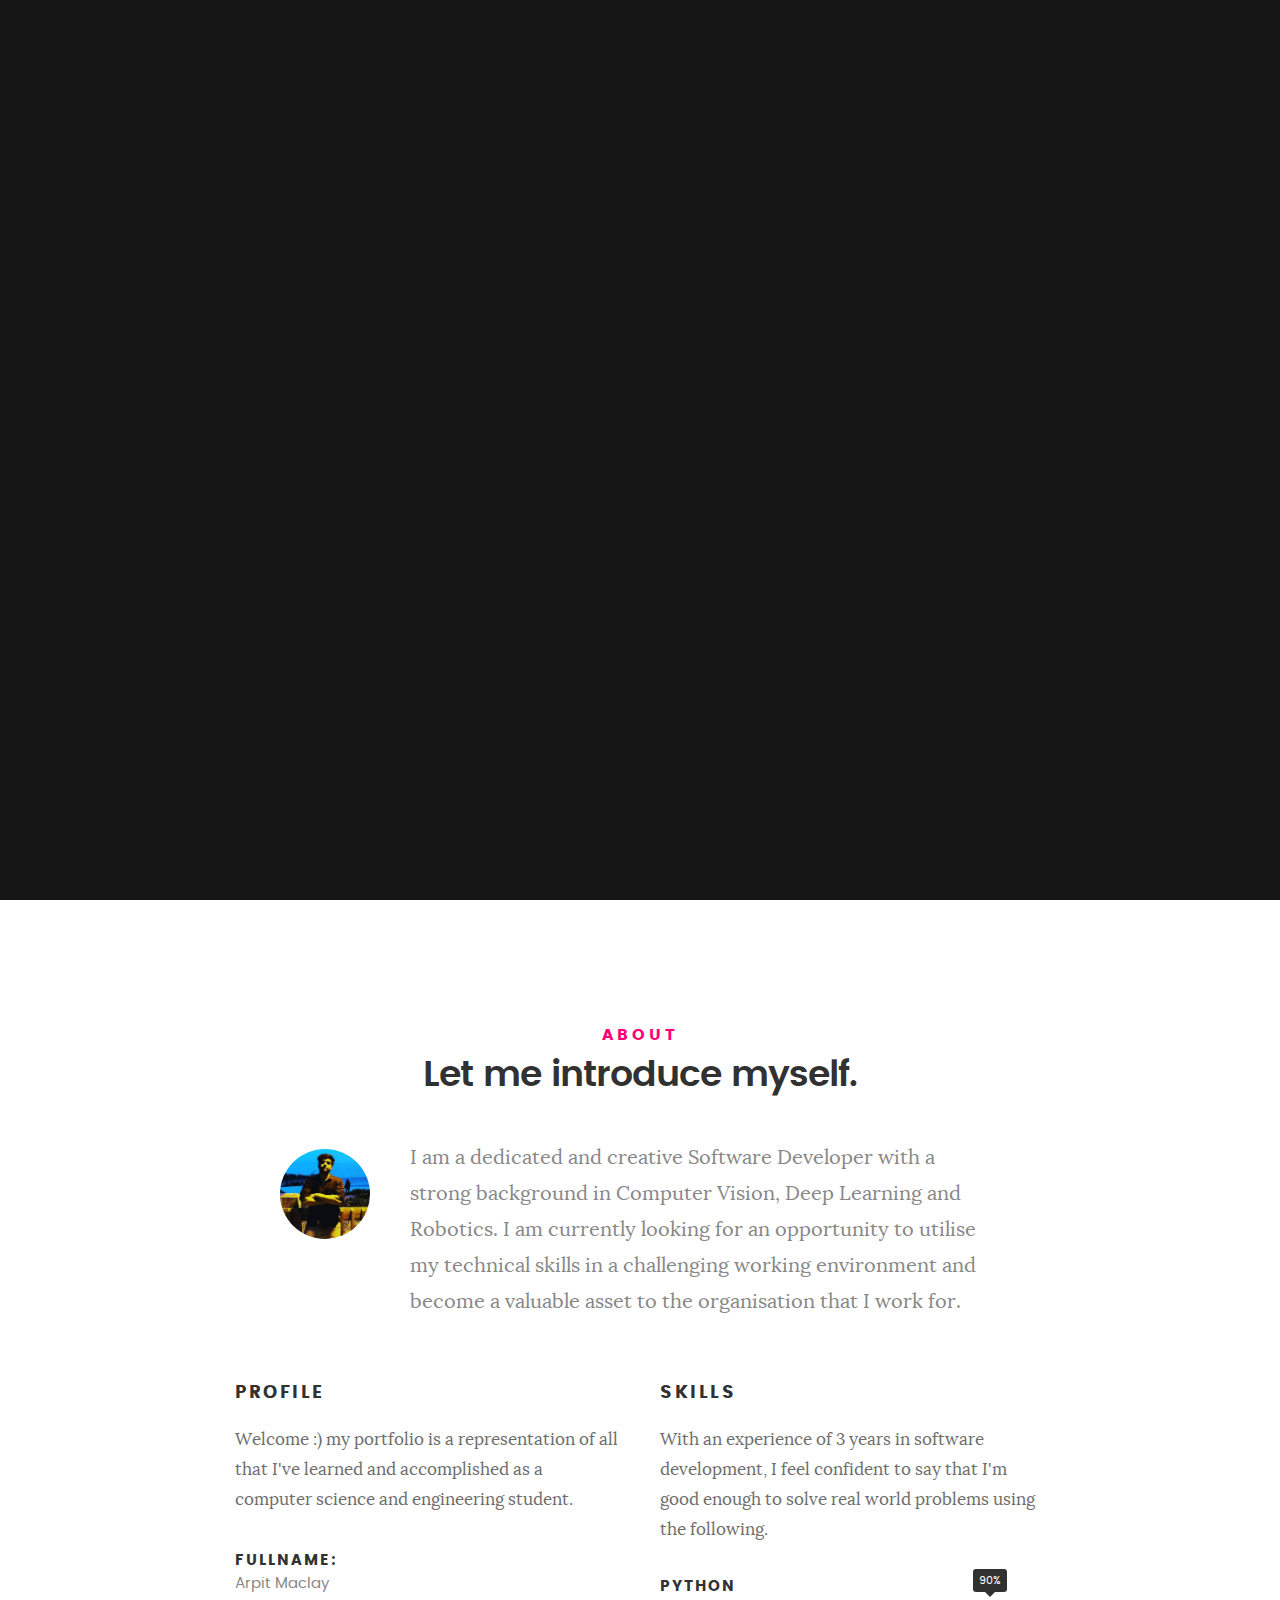
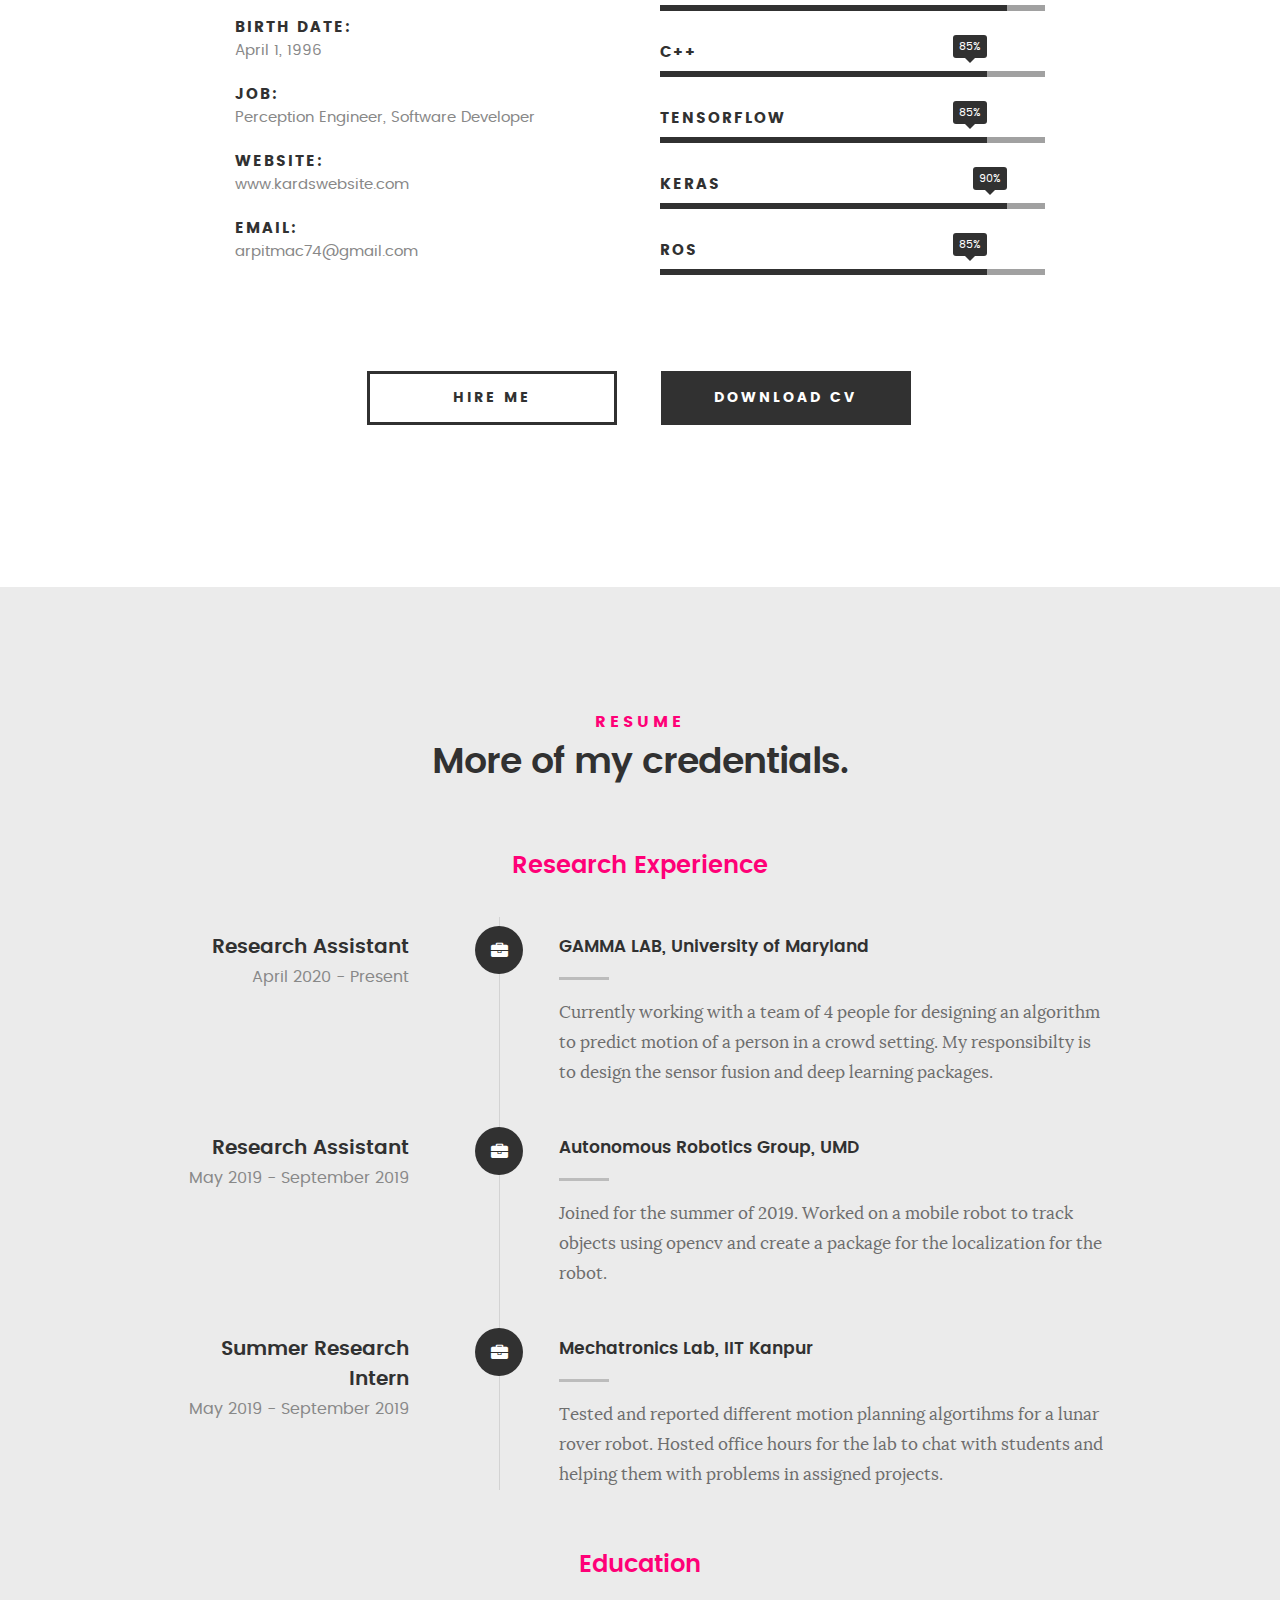
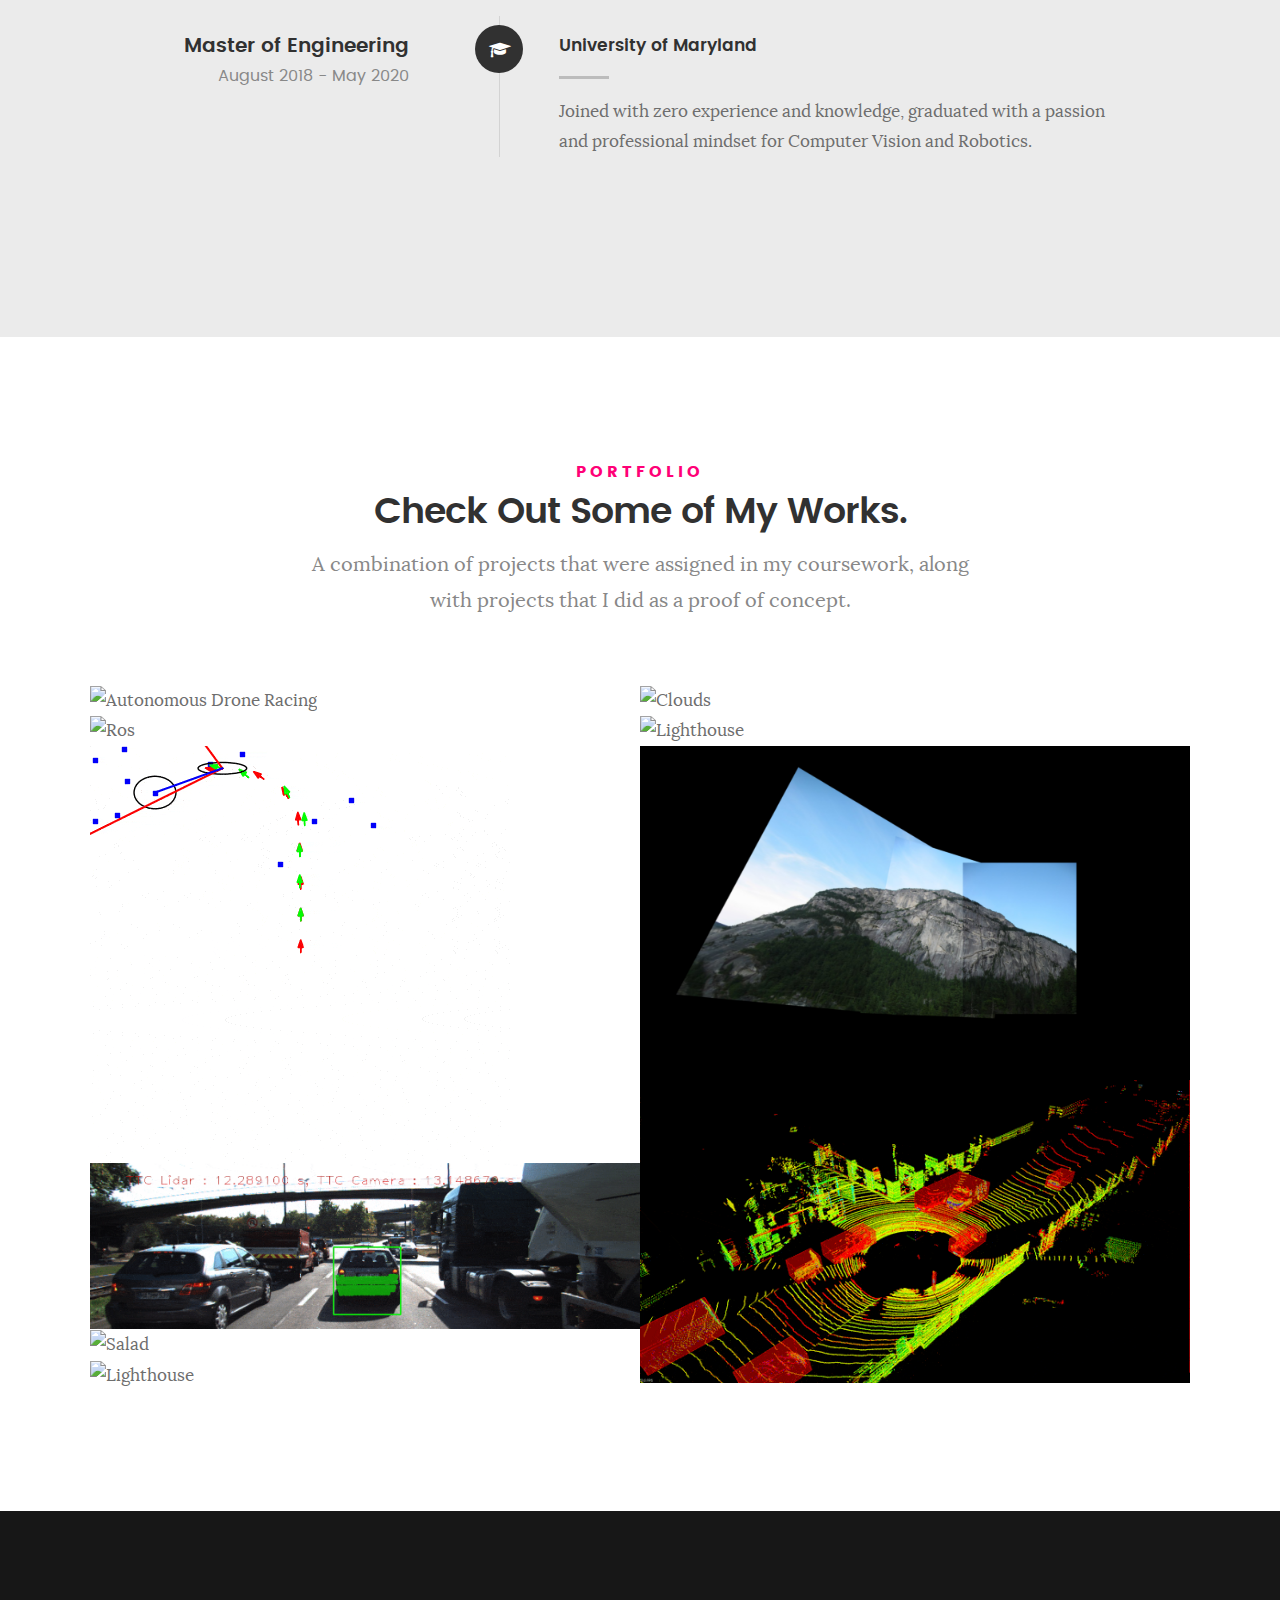
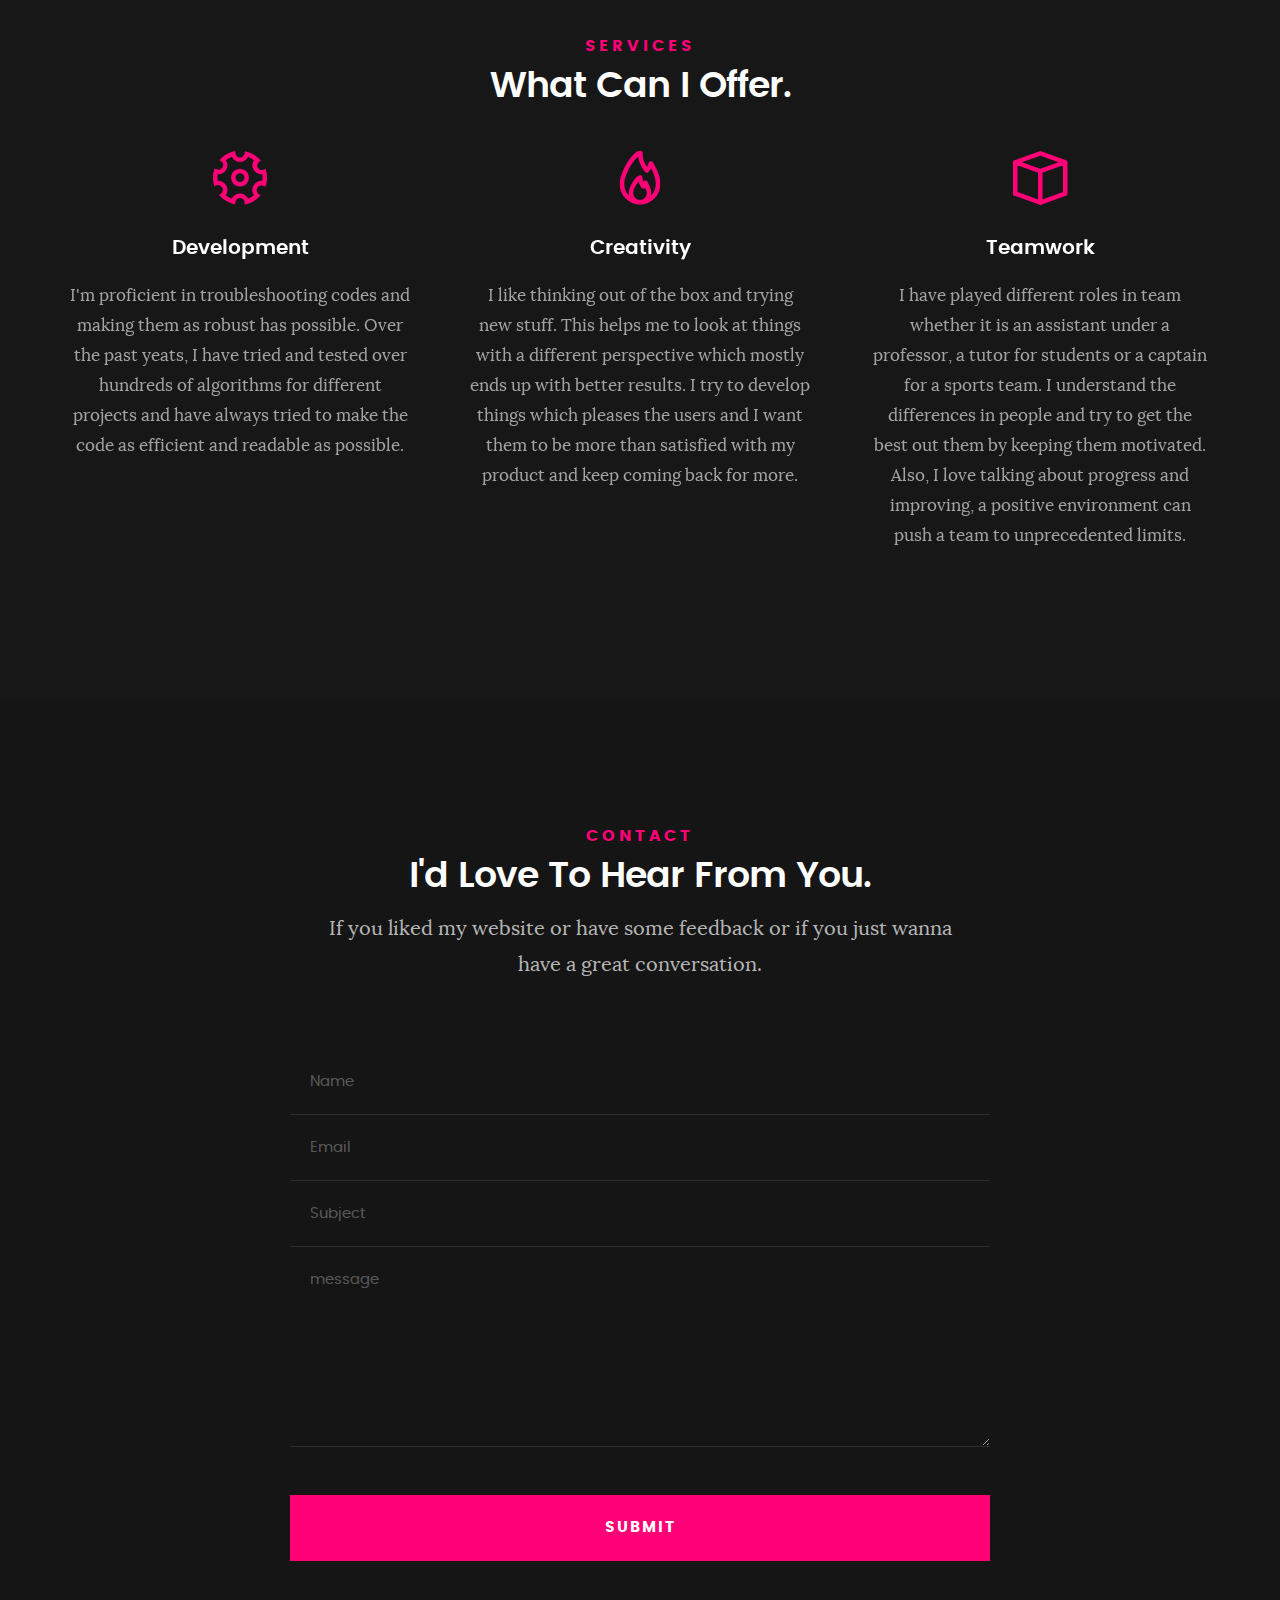
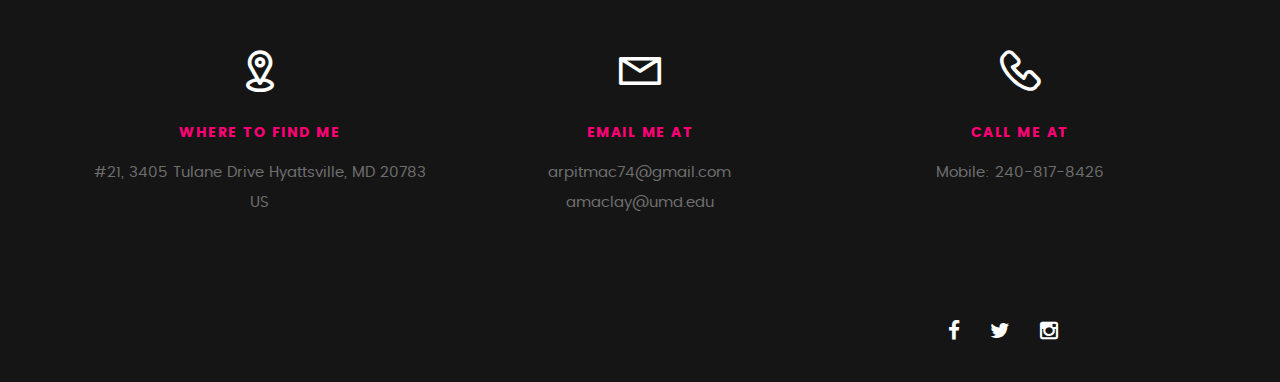
==== commit bc8d6f50: "change" ====
--- a/index.html
+++ b/index.html
@@ -206,7 +206,7 @@
    			<h5>Resume</h5>
    			<h1>More of my credentials.</h1>
 
-   			<p class="lead">Lorem ipsum Do commodo in proident enim in dolor cupidatat adipisicing dolore officia nisi aliqua incididunt Ut veniam lorem ipsum Consectetur ut in in eu do.</p>
+   			<p class="lead"></p>
 
    		</div>   		
    	</div> <!-- /section-intro--> 
